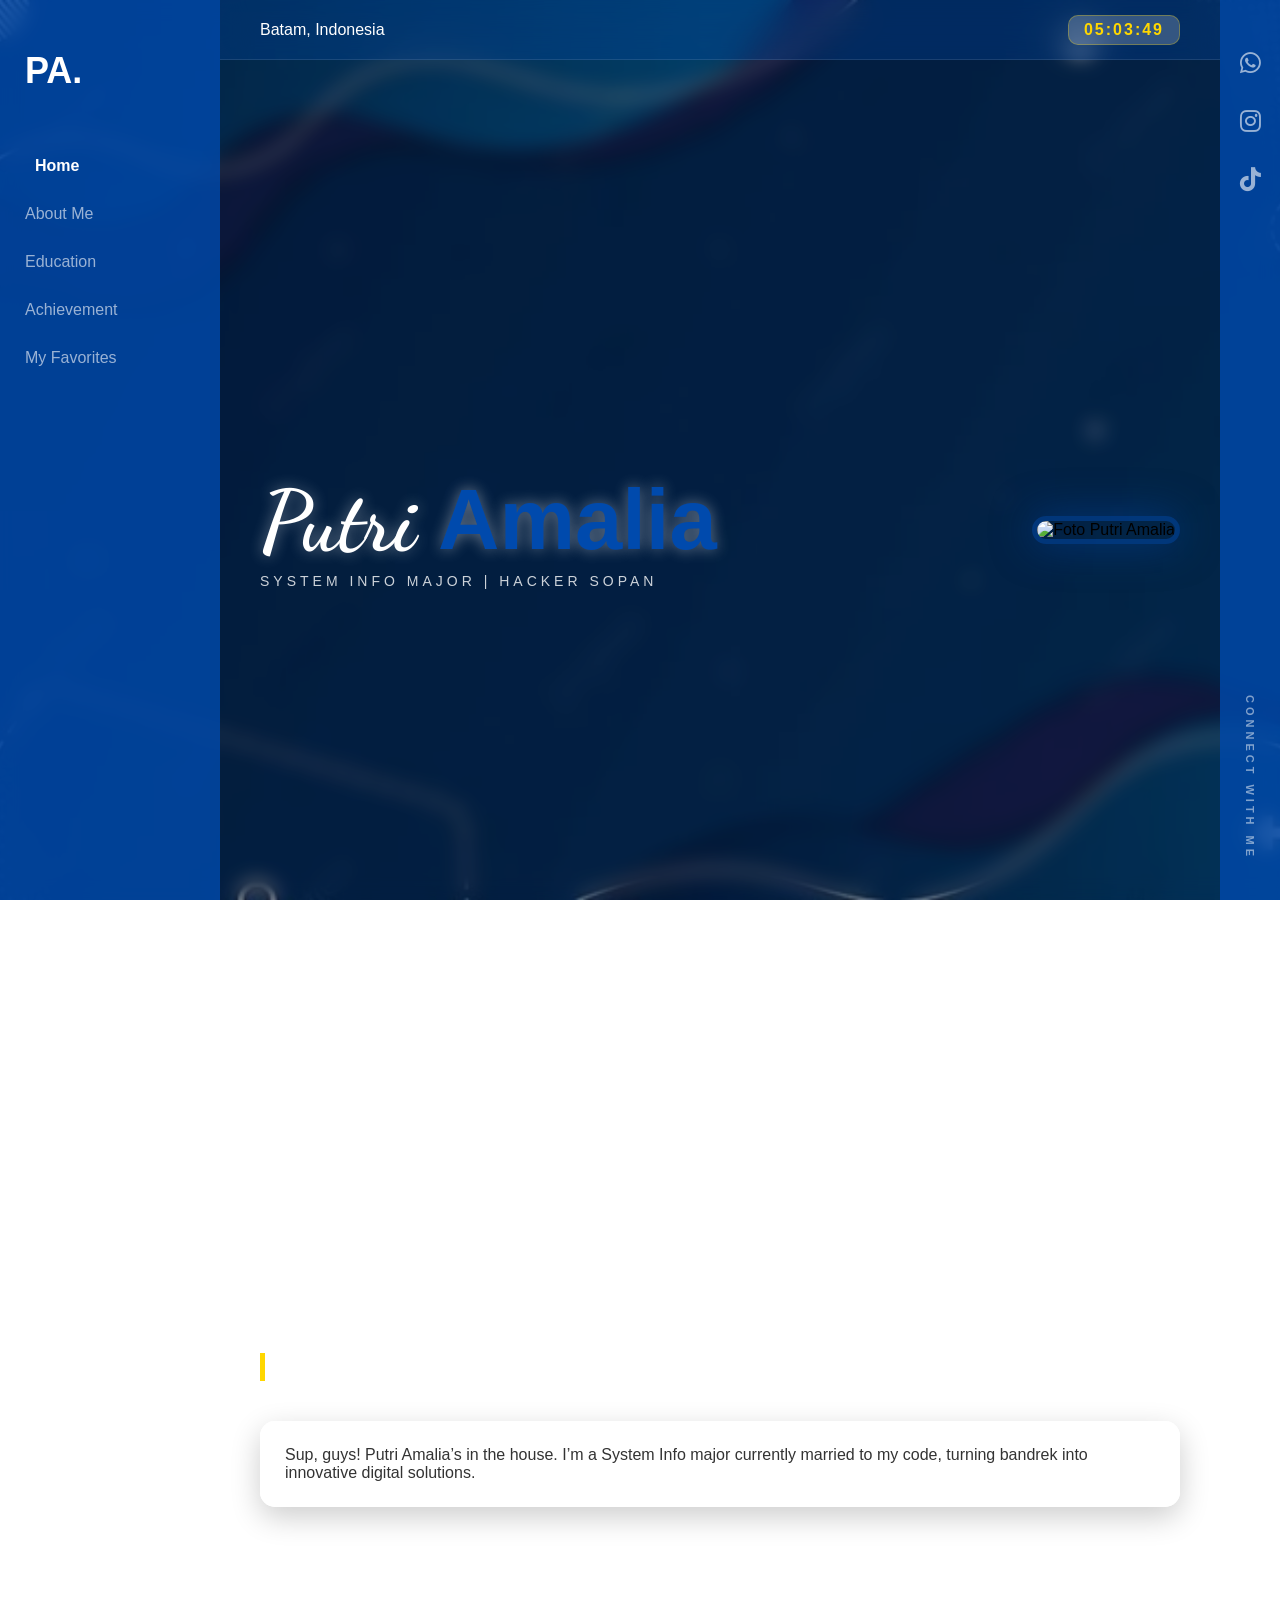
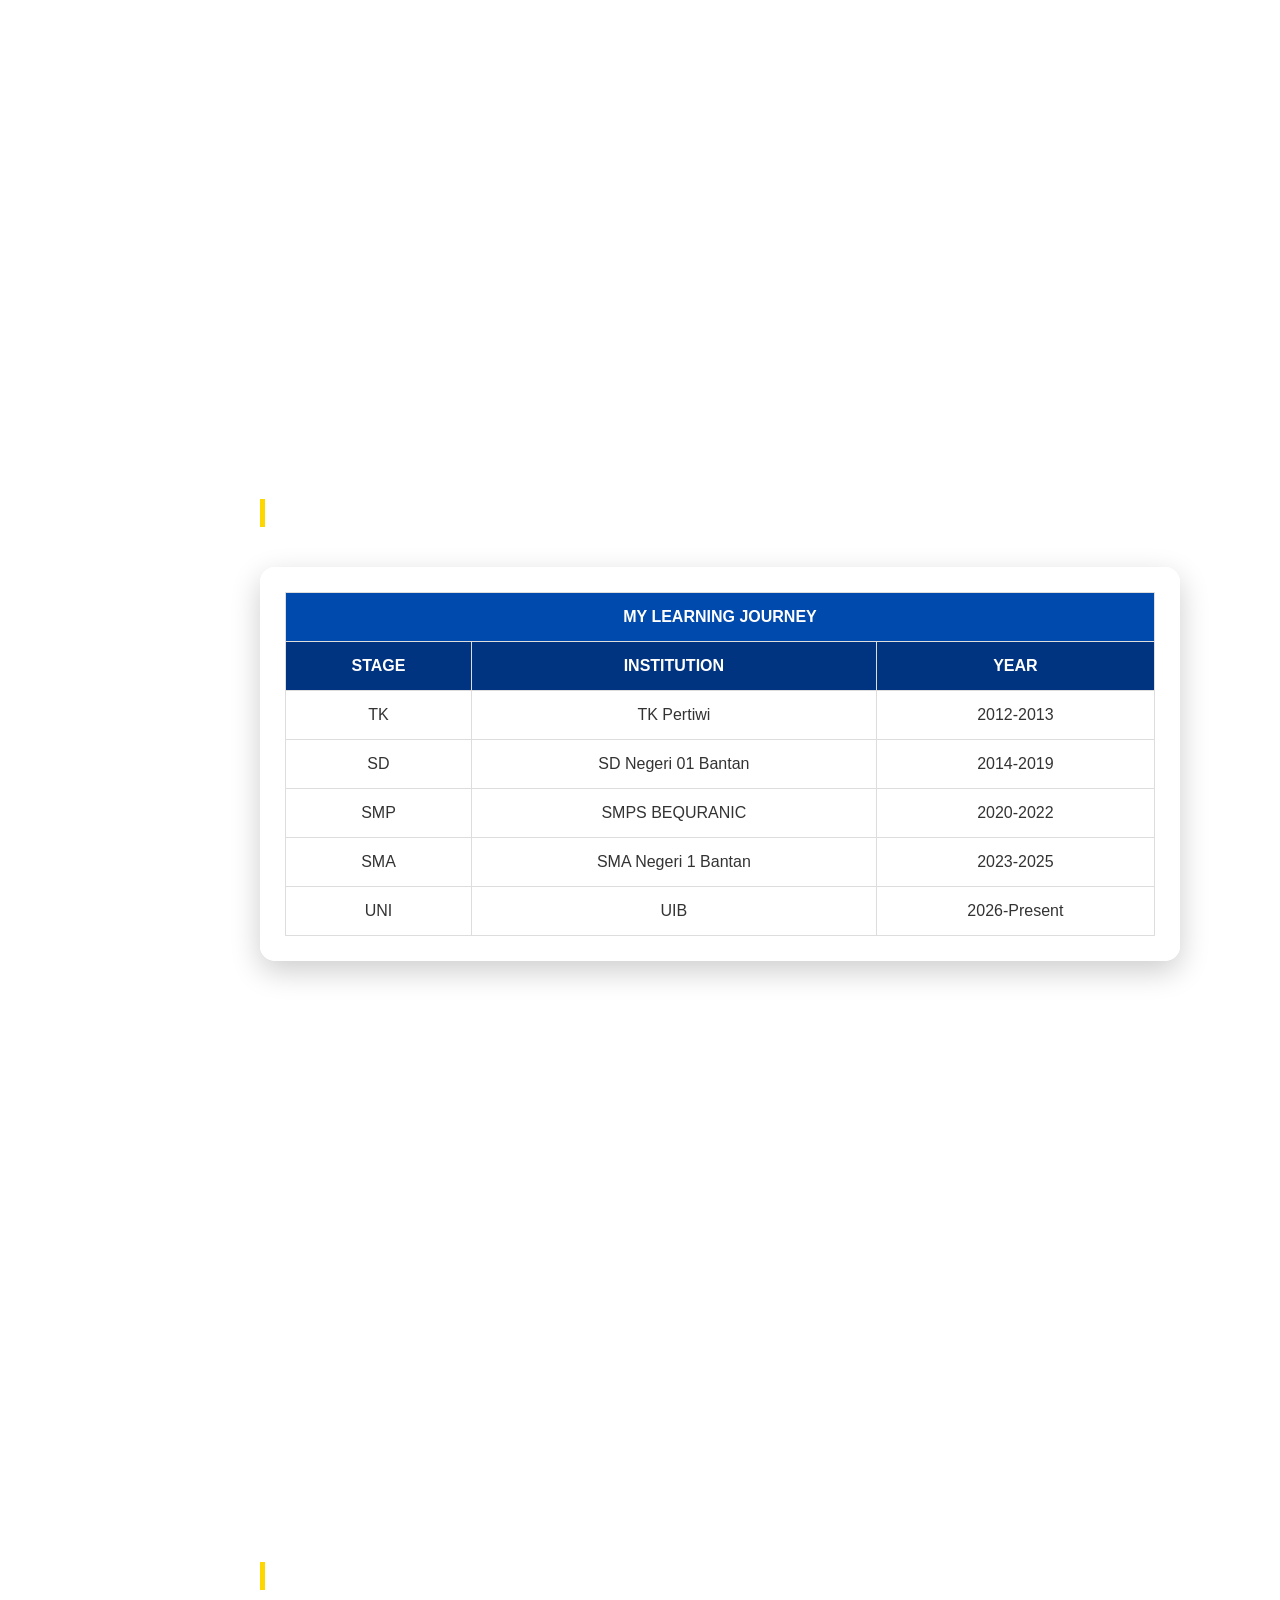
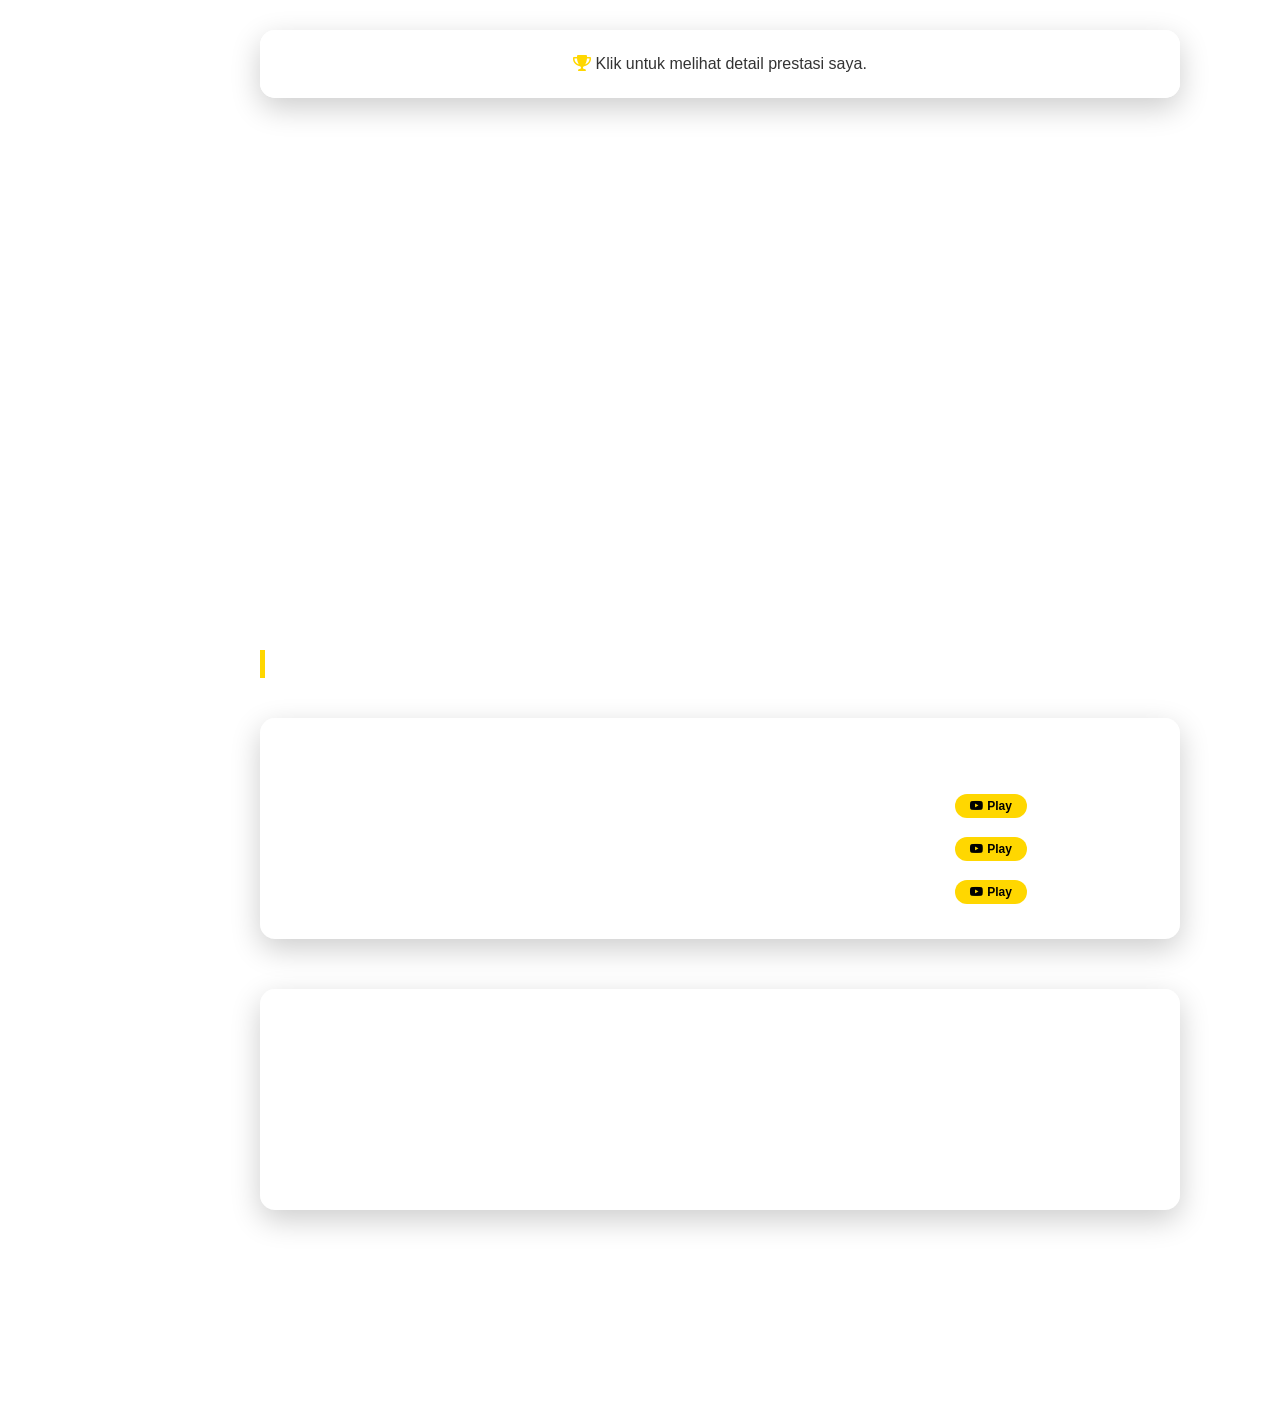
==== wireframe.html @ 98e5be08 "revisi" ====
<!DOCTYPE html>
<html lang="id">
<head>
    <meta charset="UTF-8">
    <meta name="viewport" content="width=device-width, initial-scale=1.0">
    <title>Biodata Putri Amalia</title>
    
    <link rel="preconnect" href="https://fonts.googleapis.com">
    <link rel="preconnect" href="https://fonts.gstatic.com" crossorigin>
    <link href="https://fonts.googleapis.com/css2?family=Dancing+Script:wght@700&display=swap" rel="stylesheet">
    <link rel="stylesheet" href="https://cdnjs.cloudflare.com/ajax/libs/font-awesome/6.0.0/css/all.min.css">
    
    <style>
        /* --- CSS DASAR --- */
        * { margin: 0; padding: 0; box-sizing: border-box; font-family: 'Segoe UI', sans-serif; }
        html { scroll-behavior: smooth; }

        body {
            background-image: url("wallpaper.jpg") !important; 
            background-size: cover !important;
            background-position: center !important;
            background-attachment: fixed !important;
            background-repeat: no-repeat !important;
            min-height: 100vh;
            display: flex;
            overflow-x: hidden;
        }

        body::before {
            content: "";
            position: fixed;
            top: 0; left: 0; width: 100%; height: 100%;
            background: rgba(0, 0, 0, 0.3); 
            backdrop-filter: blur(10px); 
            z-index: -1;
        }

        /* --- SIDEBAR KIRI --- */
        .sidebar-left {
            width: 220px; height: 100vh;
            background: rgba(0, 74, 173, 0.8);
            position: fixed; left: 0; top: 0;
            padding: 50px 25px; z-index: 100;
        }
        .logo { font-size: 36px; font-weight: 900; color: white; margin-bottom: 50px; }
        .sidebar-left nav a {
            display: block; color: rgba(255, 255, 255, 0.6);
            text-decoration: none; padding: 15px 0; transition: 0.3s;
        }
        .sidebar-left nav a.active, .sidebar-left nav a:hover {
            color: white !important; font-weight: bold; transform: translateX(10px);
        }

        /* --- TOP BAR --- */
        .top-bar {
            position: fixed; top: 0; left: 220px; right: 60px; height: 60px;
            background: rgba(0, 74, 173, 0.3); backdrop-filter: blur(15px);
            display: flex; justify-content: space-between; align-items: center;
            padding: 0 40px; z-index: 90; border-bottom: 1px solid rgba(255, 255, 255, 0.1);
            color: white;
        }
        #digital-clock {
            color: #ffd700; border: 1px solid rgba(255, 215, 0, 0.3);
            background: rgba(255,255,255,0.2); padding: 5px 15px; border-radius: 10px;
            font-weight: bold; letter-spacing: 2px;
        }

        /* --- KONTEN UTAMA --- */
        .content-wrapper { flex: 1; margin-left: 220px; margin-right: 60px; padding: 80px 40px 40px 40px; }
        section { min-height: 100vh; display: flex; flex-direction: column; justify-content: center; padding: 60px 0; }
        .section-title { color: white; margin-bottom: 20px; border-left: 5px solid #ffd700; padding-left: 15px; }

        /* HERO SECTION */
        .hero-content { display: flex; align-items: center; justify-content: space-between; gap: 40px; }
        .hero-text h1 { font-family: 'Dancing Script', cursive !important; font-size: 85px; color: white; text-shadow: 0 0 15px rgba(255,255,255,0.4); }
        .hero-text h1 span { color: #004aad; }
        .hero-text p { color: white; letter-spacing: 4px; font-size: 14px; opacity: 0.8; }
        .hero-image img {
            width: 400px; height: 400px; object-fit: cover; object-position: center 20%;
            border-radius: 40px; border: 5px solid rgba(0, 74, 173, 0.5);
            box-shadow: 0 0 40px rgba(0, 74, 173, 0.5); transition: 0.5s;
        }

        /* TABEL & GALLERY BOX (PERBAIKAN UTAMA) */
        .table-container, .card, .gallery-box {
            background: rgba(255, 255, 255, 0.95); color: #333;
            padding: 25px; border-radius: 15px; margin-top: 20px;
            box-shadow: 0 10px 30px rgba(0,0,0,0.2);
        }
        .edu-table { width: 100%; border-collapse: collapse; }
        .edu-table thead { background: #004aad; color: white; }
        .edu-table th, .edu-table td { padding: 15px; border: 1px solid #ddd; text-align: center; }
        .edu-table tbody tr:hover { background: #f0f7ff; cursor: pointer; }

        /* IMAGE GRID JOURNEY - BIAR FOTO MUNCUL SEMUA & TENGAH */
        .image-grid {
            display: grid;
            grid-template-columns: repeat(auto-fit, minmax(220px, 1fr));
            gap: 20px; margin-top: 20px;
        }
        .image-grid img {
            width: 100%; height: 250px;
            object-fit: cover; /* Foto tetap proporsional */
            object-position: center; /* Fokus wajah tengah */
            border-radius: 12px; border: 3px solid #004aad;
            background: #eee;
        }

        /* PRESTASI */
        .achieve-grid { display: grid; grid-template-columns: repeat(auto-fit, minmax(280px, 1fr)); gap: 20px; }
        .achieve-item { background: white; border-radius: 15px; overflow: hidden; border: 2px solid #004aad; transition: 0.3s; }
        .achieve-item:hover { transform: translateY(-10px); }
        .achieve-item img { width: 100%; height: 200px; object-fit: cover; }
        .achieve-info { padding: 15px; }

        /* FAVORITES */
        .fav-container { display: flex; flex-direction: column; gap: 30px; }
        .fav-card { background: rgba(255, 255, 255, 0.1) !important; backdrop-filter: blur(10px); border: 1px solid rgba(255, 255, 255, 0.2); padding: 25px; color: white; }
        .fav-table { width: 100%; border-collapse: collapse; color: white; }
        .fav-table td { padding: 12px; border-bottom: 1px solid rgba(255, 255, 255, 0.1); }
        .play-btn { background: #ffd700; color: #000 !important; padding: 5px 15px; border-radius: 20px; text-decoration: none; font-size: 12px; font-weight: bold; }

        /* SIDEBAR KANAN */
        .sidebar-right {
            width: 60px; height: 100vh; position: fixed; right: 0; top: 0;
            background: rgba(0, 74, 173, 0.8) !important;
            display: flex; flex-direction: column; justify-content: space-between; align-items: center; padding-bottom: 40px;
        }
        .social-icons-vertical { display: flex; flex-direction: column; gap: 30px; margin-top: 50px; }
        .social-icon { font-size: 24px; color: rgba(255, 255, 255, 0.6); transition: 0.3s; }
        .social-icon:hover { transform: scale(1.2); color: #ffd700; }
        .vertical-text { writing-mode: vertical-rl; color: white; font-weight: bold; letter-spacing: 4px; font-size: 11px; opacity: 0.5; }

        @media (max-width: 768px) {
            .sidebar-left, .sidebar-right, .top-bar { display: none; }
            .content-wrapper { margin: 0; padding: 20px; }
            .hero-content { flex-direction: column-reverse; text-align: center; }
            .hero-image img { width: 280px; height: 280px; }
        }
    </style>
</head>
<body>

    <header class="top-bar">
        <div class="top-bar-left"><span>Batam, Indonesia</span></div>
        <div class="top-bar-right"><div id="digital-clock">00:00:00</div></div>
    </header>

    <aside class="sidebar-left">
        <div class="logo">PA.</div>
        <nav>
            <a href="#home" class="nav-link active">Home</a>
            <a href="#about" class="nav-link">About Me</a>
            <a href="#education" class="nav-link">Education</a>
            <a href="#achievements" class="nav-link">Achievement</a>
            <a href="#favorites" class="nav-link">My Favorites</a>
        </nav>
    </aside>

    <aside class="sidebar-right">
        <div class="social-icons-vertical">
            <a href="https://wa.me/6281378338447" target="_blank" class="social-icon"><i class="fab fa-whatsapp"></i></a>
            <a href="https://www.instagram.com/putriiamaliaa____/" target="_blank" class="social-icon"><i class="fab fa-instagram"></i></a>
            <a href="https://www.tiktok.com/@aliaaayaw" target="_blank" class="social-icon"><i class="fab fa-tiktok"></i></a>
        </div>
        <div class="vertical-text">CONNECT WITH ME</div>
    </aside>

    <main class="content-wrapper">
        <section id="home">
            <div class="hero-content">
                <div class="hero-text">
                    <h1>Putri <span>Amalia</span></h1>
                    <p>SYSTEM INFO MAJOR | HACKER SOPAN</p>
                </div>
                <div class="hero-image">
                    <img src="foto.JPEG" alt="Foto Putri Amalia">
                </div>
            </div>
        </section>

        <section id="about">
            <h2 class="section-title">About Me</h2>
            <div class="card">
                <p>Sup, guys! Putri Amalia’s in the house. I’m a System Info major currently married to my code, turning bandrek into innovative digital solutions.</p>
            </div>
        </section>

        <section id="education">
            <h2 class="section-title">Educational Journey</h2>
            <div class="table-container">
                <table class="edu-table">
                    <thead>
                        <tr><th colspan="3">MY LEARNING JOURNEY</th></tr>
                        <tr style="background: #003380;">
                            <th>STAGE</th><th>INSTITUTION</th><th>YEAR</th>
                        </tr>
                    </thead>
                    <tbody>
                        <tr onclick="showGallery('TK', ['tk1.JPEG'])"><td>TK</td><td>TK Pertiwi</td><td>2012-2013</td></tr>
                        <tr onclick="showGallery('SD', ['sd1.JPEG'])"><td>SD</td><td>SD Negeri 01 Bantan</td><td>2014-2019</td></tr>
                        <tr onclick="showGallery('SMP', ['smp1.JPEG', 'smp2.JPEG', 'smp3.JPEG', 'smp4.JPEG'])"><td>SMP</td><td>SMPS BEQURANIC</td><td>2020-2022</td></tr>
                        <tr onclick="showGallery('SMA', ['sma1.JPEG', 'sma2.JPEG', 'sma3.JPEG', 'sma4.JPEG', 'sma5.JPEG'])"><td>SMA</td><td>SMA Negeri 1 Bantan</td><td>2023-2025</td></tr>
                        <tr onclick="showGallery('UNI', ['uni1.JPEG', 'uni2.JPEG', 'uni3.JPEG', 'uni4.JPEG', 'uni5.JPEG', 'uni6.JPEG', 'uni7.JPEG', 'uni8.JPEG', 'uni9.JPEG', 'uni10.JPEG'])"><td>UNI</td><td>UIB</td><td>2026-Present</td></tr>
                    </tbody>
                </table>
            </div>

            <div id="gallery-box" class="gallery-box" style="display:none;">
                <p id="instruction" style="text-align:center; color: #888;">Klik baris tabel untuk melihat foto</p>
                <h3 id="gallery-title" style="color: #004aad; margin-bottom: 15px; text-align: center;"></h3>
                <div id="image-grid" class="image-grid"></div>
            </div>
        </section>

        <section id="achievements">
            <h2 class="section-title">Achievements</h2>
            <div class="card" id="achieve-card" onclick="showAchieveGallery()" style="cursor: pointer; text-align: center;">
                <p><i class="fas fa-trophy" style="color: #ffd700;"></i> Klik untuk melihat detail prestasi saya.</p>
            </div>
            <div id="achieve-box" style="display: none; margin-top: 30px;">
                <div class="achieve-grid">
                    <div class="achieve-item">
                        <img src="prestasi1.JPEG">
                        <div class="achieve-info"><h4>Juara 2 Tahfizh 3 Juz</h4><p>Se-Kabupaten Bengkalis.</p></div>
                    </div>
                    <div class="achieve-item">
                        <img src="prestasi2.JPEG">
                        <div class="achieve-info"><h4>Juara 3 Badminton</h4><p>O2SN Se-Kabupaten Bengkalis.</p></div>
                    </div>
                    <div class="achieve-item">
                        <img src="prestasi3.JPEG">
                        <div class="achieve-info"><h4>Penghargaan</h4><p>Siswa Berprestasi Akademik.</p></div>
                    </div>
                    <div class="achieve-item">
                        <img src="prestasi4.JPEG">
                        <div class="achieve-info"><h4>Penghargaan</h4><p>Sertifikat Pemenang Tahfizh.</p></div>
                    </div>
                    <div class="achieve-item">
                        <img src="prestasi5.JPEG">
                        <div class="achieve-info"><h4>Ketua Forum OSIS</h4><p>Wilayah 1 Se-Kabupaten Bengkalis.</p></div>
                    </div>
                    <div class="achieve-item">
                        <img src="prestasi6.JPEG">
                        <div class="achieve-info"><h4>Ketua OSIS</h4><p>SMAN 1 Bantan 2022-2023.</p></div>
                    </div>
                </div>
            </div>
        </section>

        <section id="favorites">
    <h2 class="section-title">My Favorites</h2>
    <div class="fav-container">
        <div class="card fav-card">
            <h3><i class="fas fa-music"></i> Favorite Music</h3>
            <table class="fav-table">
                <thead>
                    <tr>
                        <th>Title</th>
                        <th>Artist</th>
                        <th>Listen</th>
                    </tr>
                </thead>
                <tbody>
                    <tr>
                        <td>Everything You Are</td>
                        <td>Hindia</td>
                        <td><a href="https://www.youtube.com/watch?v=n8A2Ar_FU5s" target="_blank" class="play-btn"><i class="fab fa-youtube"></i> Play</a></td>
                    </tr>
                    <tr>
                        <td>Kita Usahakan Rumah Itu</td>
                        <td>Sal Priadi</td>
                        <td><a href="https://www.youtube.com/watch?v=7SqNVv98e8Q" target="_blank" class="play-btn"><i class="fab fa-youtube"></i> Play</a></td>
                    </tr>
                    <tr>
                        <td>Ramai Sepi Bersama</td>
                        <td>Hindia</td>
                        <td><a href="https://www.youtube.com/watch?v=tVj5jUW4LvI" target="_blank" class="play-btn"><i class="fab fa-youtube"></i> Play</a></td>
                    </tr>
                    </tbody>
            </table>
        </div>

        <div class="card fav-card">
            <h3><i class="fas fa-film"></i> Favorite Movies</h3>
            <table class="fav-table">
                <thead>
                    <tr>
                        <th>Title</th>
                        <th>Genre</th>
                        <th>Rating</th>
                    </tr>
                </thead>
                <tbody>
                    <tr><td>Interstellar</td><td>Sci-Fi</td><td>9.0/10</td></tr>
                    <tr><td>Weak Hero</td><td>K-Drama</td><td>8.8/10</td></tr>
                    <tr><td>Moana</td><td>Animation</td><td>8.5/10</td></tr>
                </tbody>
            </table>
        </div>
    </div>
</section>
    </main>

    <script>
        // 1. Scroll Halus Navigasi
        document.querySelectorAll('.nav-link').forEach(link => {
            link.addEventListener('click', function(e) {
                e.preventDefault();
                document.querySelector(this.getAttribute('href')).scrollIntoView({ behavior: 'smooth' });
            });
        });

        // 2. Jam Digital
        function updateClock() {
            const now = new Date();
            const timeString = now.getHours().toString().padStart(2, '0') + ":" + 
                               now.getMinutes().toString().padStart(2, '0') + ":" + 
                               now.getSeconds().toString().padStart(2, '0');
            document.getElementById('digital-clock').textContent = timeString;
        }
        setInterval(updateClock, 1000); updateClock();

        // 3. Galeri Journey (PERBAIKAN FOTO)
        function showGallery(title, images) {
            const grid = document.getElementById('image-grid');
            const gTitle = document.getElementById('gallery-title');
            const gBox = document.getElementById('gallery-box');
            const instr = document.getElementById('instruction');

            gTitle.innerText = "Kenangan Masa " + title;
            if(instr) instr.style.display = "none";
            gBox.style.display = "block";
            grid.innerHTML = "";
            
            images.forEach(src => {
                const img = document.createElement('img');
                img.src = src;
                img.onerror = function() { this.src = 'https://via.placeholder.com/300x250?text=Cek+Nama+File'; };
                grid.appendChild(img);
            });

            gBox.scrollIntoView({ behavior: 'smooth', block: 'center' });
        }

        // 4. Galeri Prestasi
        function showAchieveGallery() {
            document.getElementById('achieve-box').style.display = 'block';
            document.getElementById('achieve-card').innerHTML = "<p><i class='fas fa-check-circle' style='color: #25D366;'></i> Menampilkan 6 koleksi prestasi terbaik.</p>";
            document.getElementById('achieve-box').scrollIntoView({ behavior: 'smooth' });
        }

        // 5. Update Active Menu
        window.addEventListener('scroll', () => {
            let current = "";
            document.querySelectorAll('section').forEach(section => {
                if (pageYOffset >= section.offsetTop - 200) current = section.getAttribute('id');
            });
            document.querySelectorAll('.nav-link').forEach(link => {
                link.classList.remove('active');
                if (link.getAttribute('href').includes(current)) link.classList.add('active');
            });
        });
    </script>
</body>
</html>
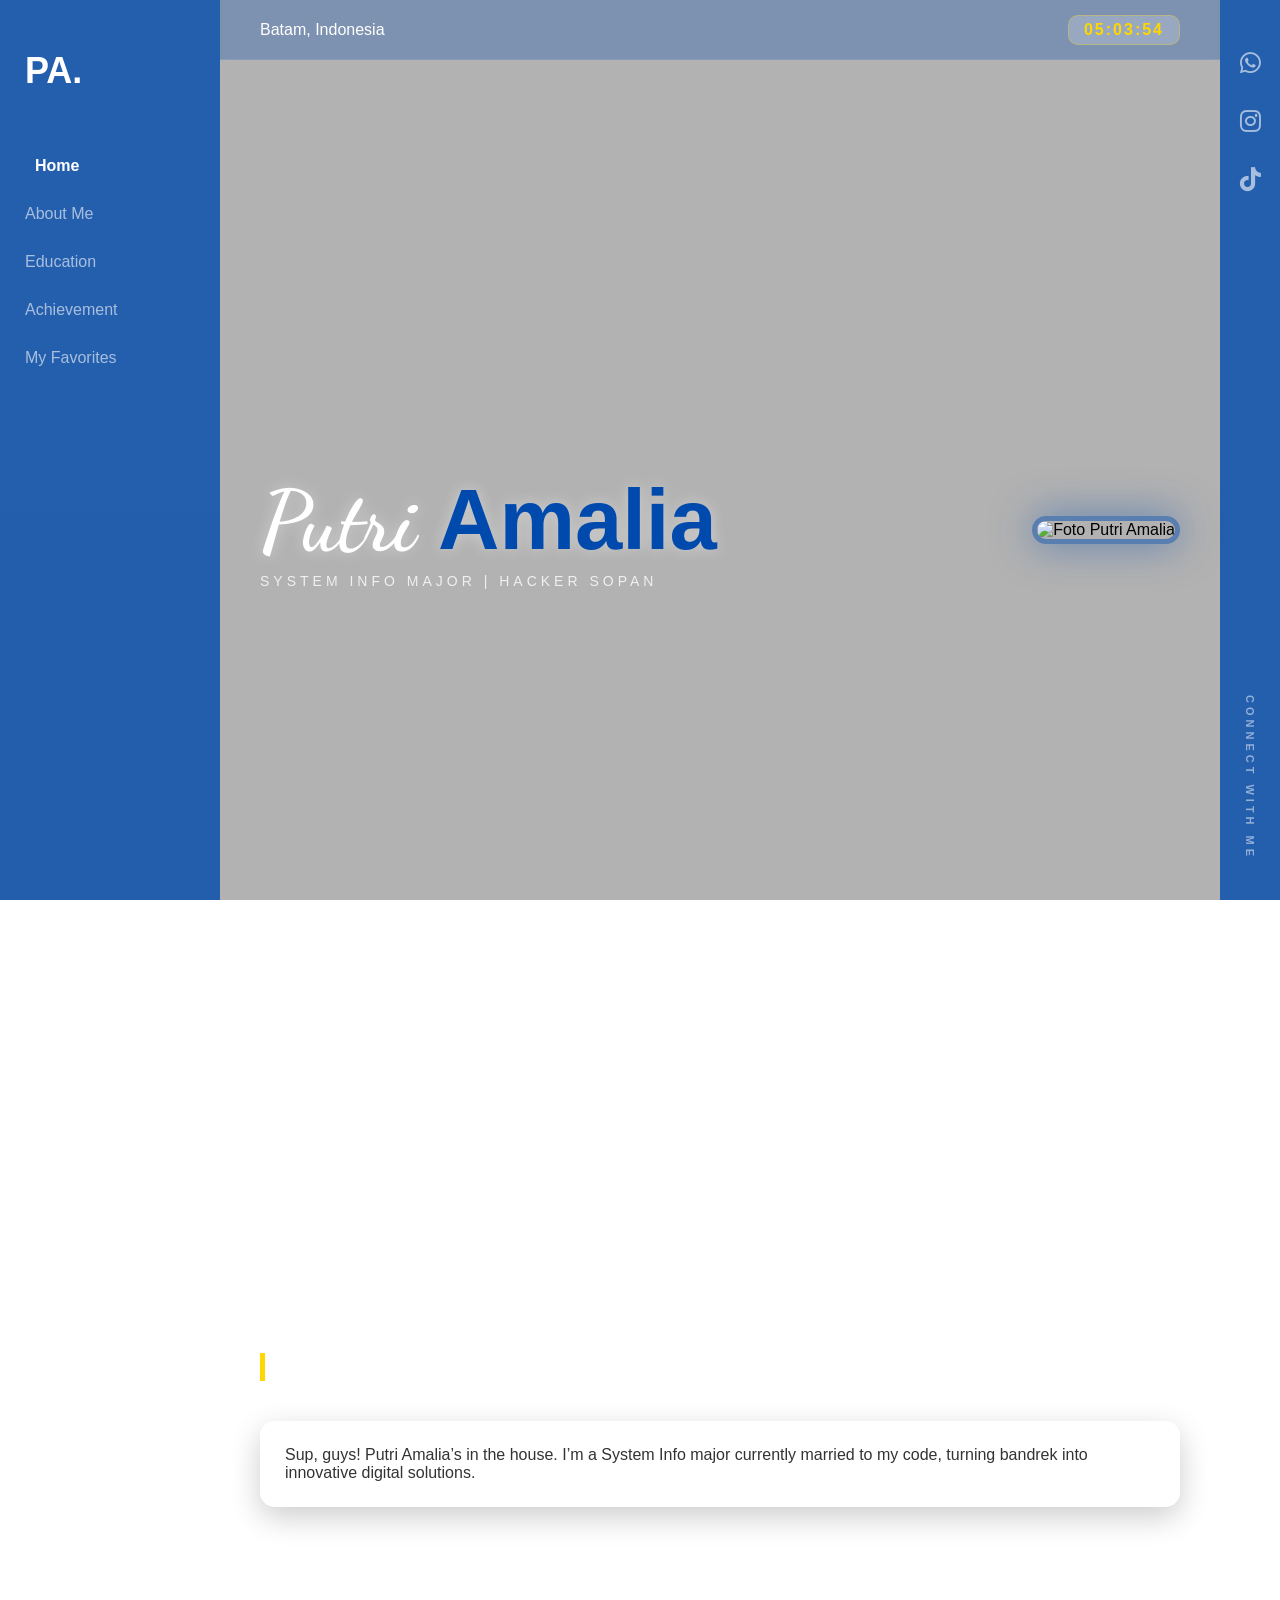
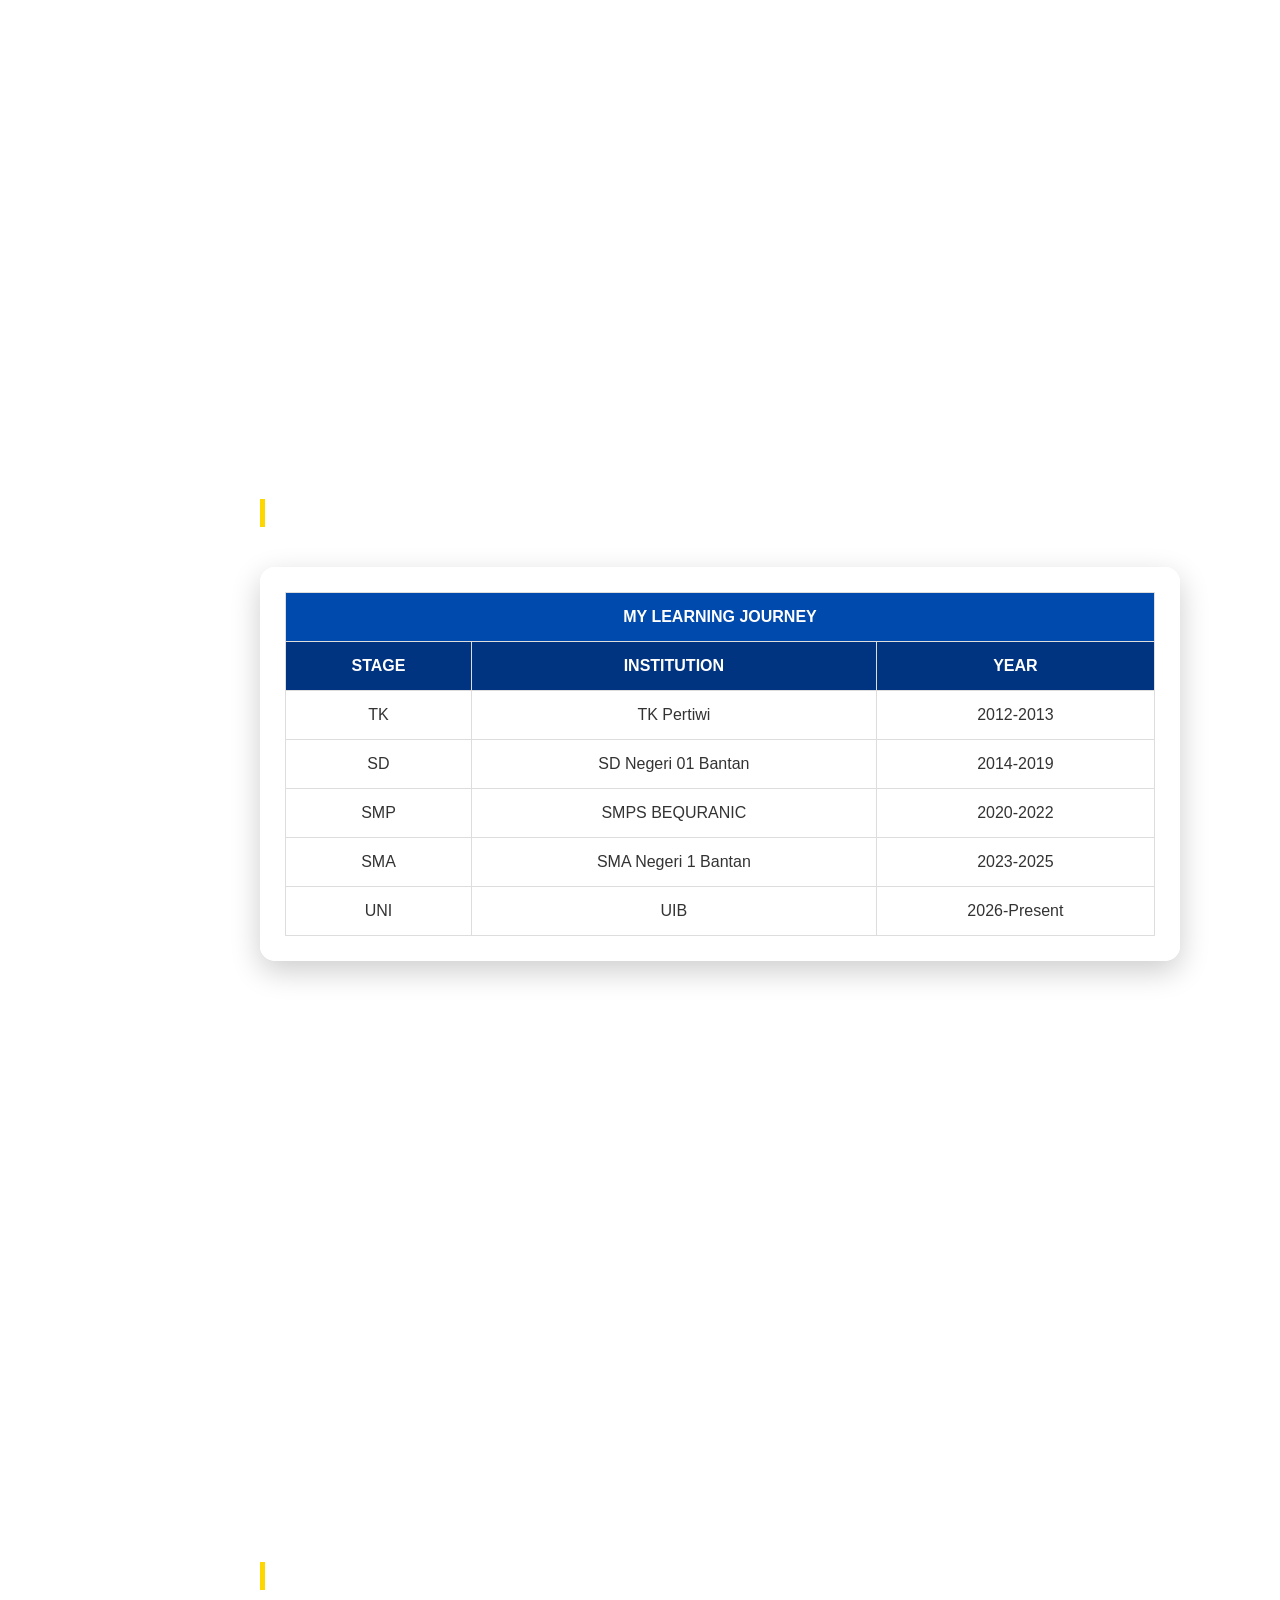
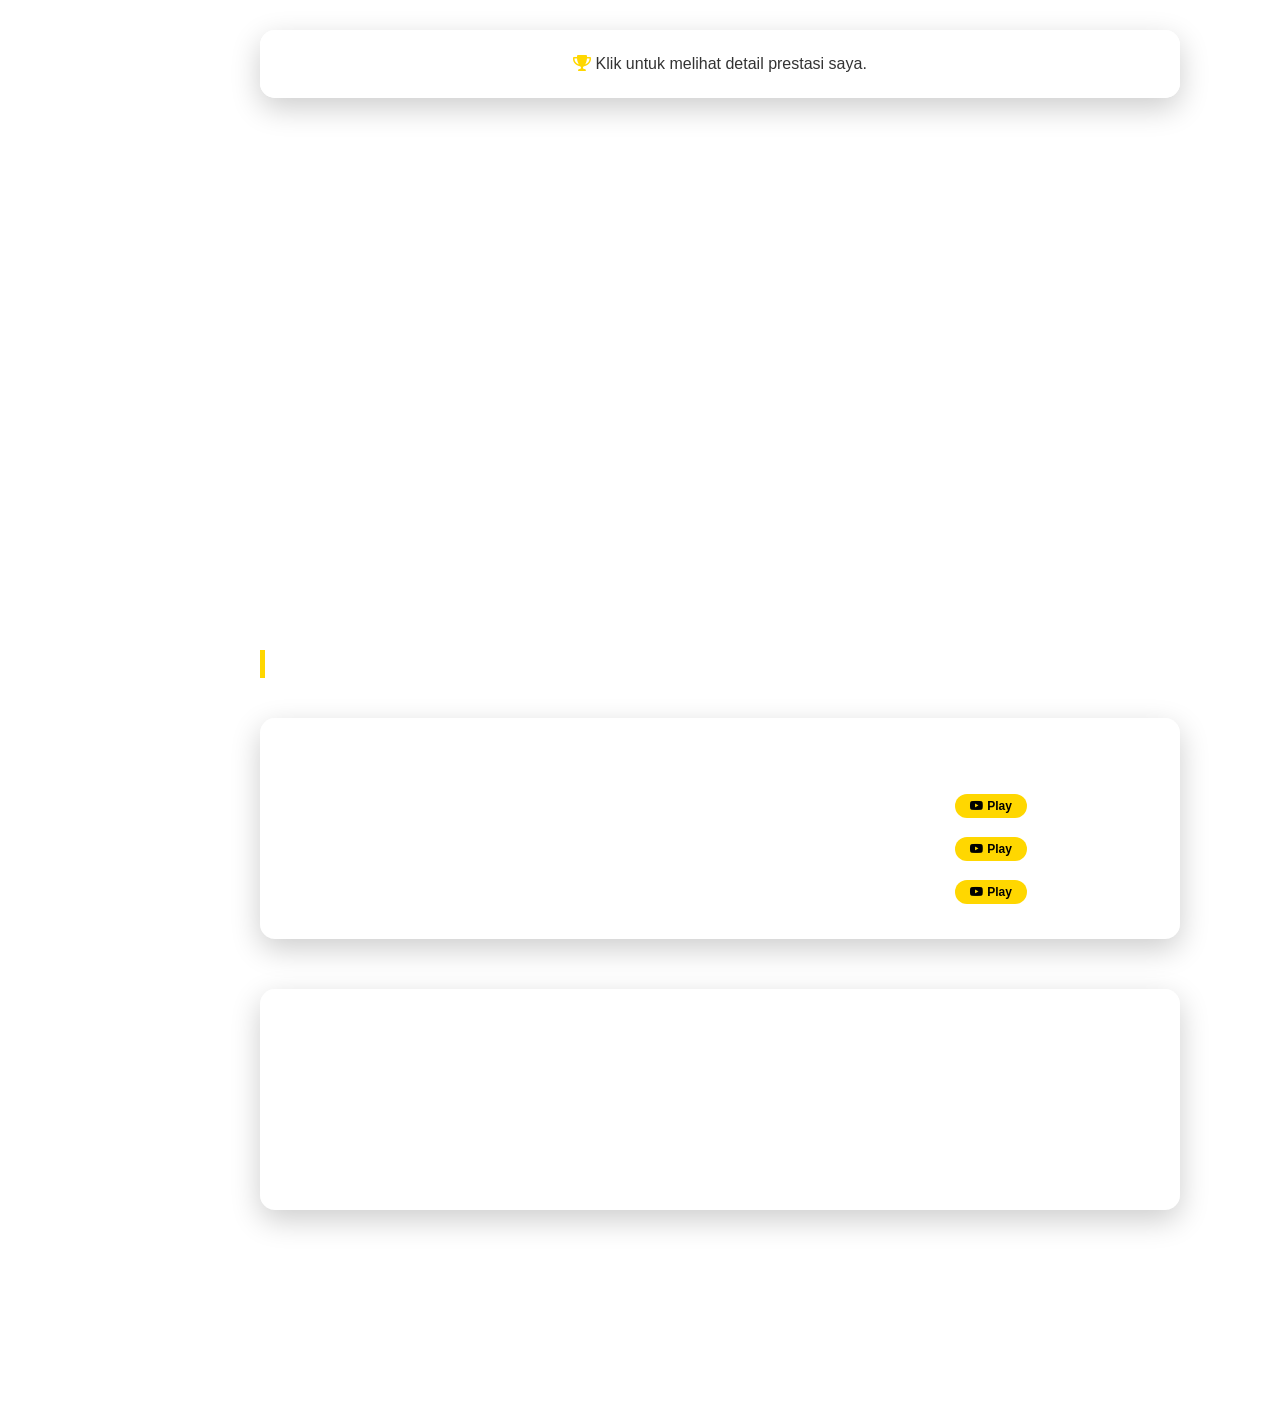
==== commit 1b80d1c9: "Add files via upload" ====
--- a/wireframe.html
+++ b/wireframe.html
@@ -1,366 +1,366 @@
-<!DOCTYPE html>
-<html lang="id">
-<head>
-    <meta charset="UTF-8">
-    <meta name="viewport" content="width=device-width, initial-scale=1.0">
-    <title>Biodata Putri Amalia</title>
-    
-    <link rel="preconnect" href="https://fonts.googleapis.com">
-    <link rel="preconnect" href="https://fonts.gstatic.com" crossorigin>
-    <link href="https://fonts.googleapis.com/css2?family=Dancing+Script:wght@700&display=swap" rel="stylesheet">
-    <link rel="stylesheet" href="https://cdnjs.cloudflare.com/ajax/libs/font-awesome/6.0.0/css/all.min.css">
-    
-    <style>
-        /* --- CSS DASAR --- */
-        * { margin: 0; padding: 0; box-sizing: border-box; font-family: 'Segoe UI', sans-serif; }
-        html { scroll-behavior: smooth; }
-
-        body {
-            background-image: url("wallpaper.jpg") !important; 
-            background-size: cover !important;
-            background-position: center !important;
-            background-attachment: fixed !important;
-            background-repeat: no-repeat !important;
-            min-height: 100vh;
-            display: flex;
-            overflow-x: hidden;
-        }
-
-        body::before {
-            content: "";
-            position: fixed;
-            top: 0; left: 0; width: 100%; height: 100%;
-            background: rgba(0, 0, 0, 0.3); 
-            backdrop-filter: blur(10px); 
-            z-index: -1;
-        }
-
-        /* --- SIDEBAR KIRI --- */
-        .sidebar-left {
-            width: 220px; height: 100vh;
-            background: rgba(0, 74, 173, 0.8);
-            position: fixed; left: 0; top: 0;
-            padding: 50px 25px; z-index: 100;
-        }
-        .logo { font-size: 36px; font-weight: 900; color: white; margin-bottom: 50px; }
-        .sidebar-left nav a {
-            display: block; color: rgba(255, 255, 255, 0.6);
-            text-decoration: none; padding: 15px 0; transition: 0.3s;
-        }
-        .sidebar-left nav a.active, .sidebar-left nav a:hover {
-            color: white !important; font-weight: bold; transform: translateX(10px);
-        }
-
-        /* --- TOP BAR --- */
-        .top-bar {
-            position: fixed; top: 0; left: 220px; right: 60px; height: 60px;
-            background: rgba(0, 74, 173, 0.3); backdrop-filter: blur(15px);
-            display: flex; justify-content: space-between; align-items: center;
-            padding: 0 40px; z-index: 90; border-bottom: 1px solid rgba(255, 255, 255, 0.1);
-            color: white;
-        }
-        #digital-clock {
-            color: #ffd700; border: 1px solid rgba(255, 215, 0, 0.3);
-            background: rgba(255,255,255,0.2); padding: 5px 15px; border-radius: 10px;
-            font-weight: bold; letter-spacing: 2px;
-        }
-
-        /* --- KONTEN UTAMA --- */
-        .content-wrapper { flex: 1; margin-left: 220px; margin-right: 60px; padding: 80px 40px 40px 40px; }
-        section { min-height: 100vh; display: flex; flex-direction: column; justify-content: center; padding: 60px 0; }
-        .section-title { color: white; margin-bottom: 20px; border-left: 5px solid #ffd700; padding-left: 15px; }
-
-        /* HERO SECTION */
-        .hero-content { display: flex; align-items: center; justify-content: space-between; gap: 40px; }
-        .hero-text h1 { font-family: 'Dancing Script', cursive !important; font-size: 85px; color: white; text-shadow: 0 0 15px rgba(255,255,255,0.4); }
-        .hero-text h1 span { color: #004aad; }
-        .hero-text p { color: white; letter-spacing: 4px; font-size: 14px; opacity: 0.8; }
-        .hero-image img {
-            width: 400px; height: 400px; object-fit: cover; object-position: center 20%;
-            border-radius: 40px; border: 5px solid rgba(0, 74, 173, 0.5);
-            box-shadow: 0 0 40px rgba(0, 74, 173, 0.5); transition: 0.5s;
-        }
-
-        /* TABEL & GALLERY BOX (PERBAIKAN UTAMA) */
-        .table-container, .card, .gallery-box {
-            background: rgba(255, 255, 255, 0.95); color: #333;
-            padding: 25px; border-radius: 15px; margin-top: 20px;
-            box-shadow: 0 10px 30px rgba(0,0,0,0.2);
-        }
-        .edu-table { width: 100%; border-collapse: collapse; }
-        .edu-table thead { background: #004aad; color: white; }
-        .edu-table th, .edu-table td { padding: 15px; border: 1px solid #ddd; text-align: center; }
-        .edu-table tbody tr:hover { background: #f0f7ff; cursor: pointer; }
-
-        /* IMAGE GRID JOURNEY - BIAR FOTO MUNCUL SEMUA & TENGAH */
-        .image-grid {
-            display: grid;
-            grid-template-columns: repeat(auto-fit, minmax(220px, 1fr));
-            gap: 20px; margin-top: 20px;
-        }
-        .image-grid img {
-            width: 100%; height: 250px;
-            object-fit: cover; /* Foto tetap proporsional */
-            object-position: center; /* Fokus wajah tengah */
-            border-radius: 12px; border: 3px solid #004aad;
-            background: #eee;
-        }
-
-        /* PRESTASI */
-        .achieve-grid { display: grid; grid-template-columns: repeat(auto-fit, minmax(280px, 1fr)); gap: 20px; }
-        .achieve-item { background: white; border-radius: 15px; overflow: hidden; border: 2px solid #004aad; transition: 0.3s; }
-        .achieve-item:hover { transform: translateY(-10px); }
-        .achieve-item img { width: 100%; height: 200px; object-fit: cover; }
-        .achieve-info { padding: 15px; }
-
-        /* FAVORITES */
-        .fav-container { display: flex; flex-direction: column; gap: 30px; }
-        .fav-card { background: rgba(255, 255, 255, 0.1) !important; backdrop-filter: blur(10px); border: 1px solid rgba(255, 255, 255, 0.2); padding: 25px; color: white; }
-        .fav-table { width: 100%; border-collapse: collapse; color: white; }
-        .fav-table td { padding: 12px; border-bottom: 1px solid rgba(255, 255, 255, 0.1); }
-        .play-btn { background: #ffd700; color: #000 !important; padding: 5px 15px; border-radius: 20px; text-decoration: none; font-size: 12px; font-weight: bold; }
-
-        /* SIDEBAR KANAN */
-        .sidebar-right {
-            width: 60px; height: 100vh; position: fixed; right: 0; top: 0;
-            background: rgba(0, 74, 173, 0.8) !important;
-            display: flex; flex-direction: column; justify-content: space-between; align-items: center; padding-bottom: 40px;
-        }
-        .social-icons-vertical { display: flex; flex-direction: column; gap: 30px; margin-top: 50px; }
-        .social-icon { font-size: 24px; color: rgba(255, 255, 255, 0.6); transition: 0.3s; }
-        .social-icon:hover { transform: scale(1.2); color: #ffd700; }
-        .vertical-text { writing-mode: vertical-rl; color: white; font-weight: bold; letter-spacing: 4px; font-size: 11px; opacity: 0.5; }
-
-        @media (max-width: 768px) {
-            .sidebar-left, .sidebar-right, .top-bar { display: none; }
-            .content-wrapper { margin: 0; padding: 20px; }
-            .hero-content { flex-direction: column-reverse; text-align: center; }
-            .hero-image img { width: 280px; height: 280px; }
-        }
-    </style>
-</head>
-<body>
-
-    <header class="top-bar">
-        <div class="top-bar-left"><span>Batam, Indonesia</span></div>
-        <div class="top-bar-right"><div id="digital-clock">00:00:00</div></div>
-    </header>
-
-    <aside class="sidebar-left">
-        <div class="logo">PA.</div>
-        <nav>
-            <a href="#home" class="nav-link active">Home</a>
-            <a href="#about" class="nav-link">About Me</a>
-            <a href="#education" class="nav-link">Education</a>
-            <a href="#achievements" class="nav-link">Achievement</a>
-            <a href="#favorites" class="nav-link">My Favorites</a>
-        </nav>
-    </aside>
-
-    <aside class="sidebar-right">
-        <div class="social-icons-vertical">
-            <a href="https://wa.me/6281378338447" target="_blank" class="social-icon"><i class="fab fa-whatsapp"></i></a>
-            <a href="https://www.instagram.com/putriiamaliaa____/" target="_blank" class="social-icon"><i class="fab fa-instagram"></i></a>
-            <a href="https://www.tiktok.com/@aliaaayaw" target="_blank" class="social-icon"><i class="fab fa-tiktok"></i></a>
-        </div>
-        <div class="vertical-text">CONNECT WITH ME</div>
-    </aside>
-
-    <main class="content-wrapper">
-        <section id="home">
-            <div class="hero-content">
-                <div class="hero-text">
-                    <h1>Putri <span>Amalia</span></h1>
-                    <p>SYSTEM INFO MAJOR | HACKER SOPAN</p>
-                </div>
-                <div class="hero-image">
-                    <img src="foto.JPEG" alt="Foto Putri Amalia">
-                </div>
-            </div>
-        </section>
-
-        <section id="about">
-            <h2 class="section-title">About Me</h2>
-            <div class="card">
-                <p>Sup, guys! Putri Amalia’s in the house. I’m a System Info major currently married to my code, turning bandrek into innovative digital solutions.</p>
-            </div>
-        </section>
-
-        <section id="education">
-            <h2 class="section-title">Educational Journey</h2>
-            <div class="table-container">
-                <table class="edu-table">
-                    <thead>
-                        <tr><th colspan="3">MY LEARNING JOURNEY</th></tr>
-                        <tr style="background: #003380;">
-                            <th>STAGE</th><th>INSTITUTION</th><th>YEAR</th>
-                        </tr>
-                    </thead>
-                    <tbody>
-                        <tr onclick="showGallery('TK', ['tk1.JPEG'])"><td>TK</td><td>TK Pertiwi</td><td>2012-2013</td></tr>
-                        <tr onclick="showGallery('SD', ['sd1.JPEG'])"><td>SD</td><td>SD Negeri 01 Bantan</td><td>2014-2019</td></tr>
-                        <tr onclick="showGallery('SMP', ['smp1.JPEG', 'smp2.JPEG', 'smp3.JPEG', 'smp4.JPEG'])"><td>SMP</td><td>SMPS BEQURANIC</td><td>2020-2022</td></tr>
-                        <tr onclick="showGallery('SMA', ['sma1.JPEG', 'sma2.JPEG', 'sma3.JPEG', 'sma4.JPEG', 'sma5.JPEG'])"><td>SMA</td><td>SMA Negeri 1 Bantan</td><td>2023-2025</td></tr>
-                        <tr onclick="showGallery('UNI', ['uni1.JPEG', 'uni2.JPEG', 'uni3.JPEG', 'uni4.JPEG', 'uni5.JPEG', 'uni6.JPEG', 'uni7.JPEG', 'uni8.JPEG', 'uni9.JPEG', 'uni10.JPEG'])"><td>UNI</td><td>UIB</td><td>2026-Present</td></tr>
-                    </tbody>
-                </table>
-            </div>
-
-            <div id="gallery-box" class="gallery-box" style="display:none;">
-                <p id="instruction" style="text-align:center; color: #888;">Klik baris tabel untuk melihat foto</p>
-                <h3 id="gallery-title" style="color: #004aad; margin-bottom: 15px; text-align: center;"></h3>
-                <div id="image-grid" class="image-grid"></div>
-            </div>
-        </section>
-
-        <section id="achievements">
-            <h2 class="section-title">Achievements</h2>
-            <div class="card" id="achieve-card" onclick="showAchieveGallery()" style="cursor: pointer; text-align: center;">
-                <p><i class="fas fa-trophy" style="color: #ffd700;"></i> Klik untuk melihat detail prestasi saya.</p>
-            </div>
-            <div id="achieve-box" style="display: none; margin-top: 30px;">
-                <div class="achieve-grid">
-                    <div class="achieve-item">
-                        <img src="prestasi1.JPEG">
-                        <div class="achieve-info"><h4>Juara 2 Tahfizh 3 Juz</h4><p>Se-Kabupaten Bengkalis.</p></div>
-                    </div>
-                    <div class="achieve-item">
-                        <img src="prestasi2.JPEG">
-                        <div class="achieve-info"><h4>Juara 3 Badminton</h4><p>O2SN Se-Kabupaten Bengkalis.</p></div>
-                    </div>
-                    <div class="achieve-item">
-                        <img src="prestasi3.JPEG">
-                        <div class="achieve-info"><h4>Penghargaan</h4><p>Siswa Berprestasi Akademik.</p></div>
-                    </div>
-                    <div class="achieve-item">
-                        <img src="prestasi4.JPEG">
-                        <div class="achieve-info"><h4>Penghargaan</h4><p>Sertifikat Pemenang Tahfizh.</p></div>
-                    </div>
-                    <div class="achieve-item">
-                        <img src="prestasi5.JPEG">
-                        <div class="achieve-info"><h4>Ketua Forum OSIS</h4><p>Wilayah 1 Se-Kabupaten Bengkalis.</p></div>
-                    </div>
-                    <div class="achieve-item">
-                        <img src="prestasi6.JPEG">
-                        <div class="achieve-info"><h4>Ketua OSIS</h4><p>SMAN 1 Bantan 2022-2023.</p></div>
-                    </div>
-                </div>
-            </div>
-        </section>
-
-        <section id="favorites">
-    <h2 class="section-title">My Favorites</h2>
-    <div class="fav-container">
-        <div class="card fav-card">
-            <h3><i class="fas fa-music"></i> Favorite Music</h3>
-            <table class="fav-table">
-                <thead>
-                    <tr>
-                        <th>Title</th>
-                        <th>Artist</th>
-                        <th>Listen</th>
-                    </tr>
-                </thead>
-                <tbody>
-                    <tr>
-                        <td>Everything You Are</td>
-                        <td>Hindia</td>
-                        <td><a href="https://www.youtube.com/watch?v=n8A2Ar_FU5s" target="_blank" class="play-btn"><i class="fab fa-youtube"></i> Play</a></td>
-                    </tr>
-                    <tr>
-                        <td>Kita Usahakan Rumah Itu</td>
-                        <td>Sal Priadi</td>
-                        <td><a href="https://www.youtube.com/watch?v=7SqNVv98e8Q" target="_blank" class="play-btn"><i class="fab fa-youtube"></i> Play</a></td>
-                    </tr>
-                    <tr>
-                        <td>Ramai Sepi Bersama</td>
-                        <td>Hindia</td>
-                        <td><a href="https://www.youtube.com/watch?v=tVj5jUW4LvI" target="_blank" class="play-btn"><i class="fab fa-youtube"></i> Play</a></td>
-                    </tr>
-                    </tbody>
-            </table>
-        </div>
-
-        <div class="card fav-card">
-            <h3><i class="fas fa-film"></i> Favorite Movies</h3>
-            <table class="fav-table">
-                <thead>
-                    <tr>
-                        <th>Title</th>
-                        <th>Genre</th>
-                        <th>Rating</th>
-                    </tr>
-                </thead>
-                <tbody>
-                    <tr><td>Interstellar</td><td>Sci-Fi</td><td>9.0/10</td></tr>
-                    <tr><td>Weak Hero</td><td>K-Drama</td><td>8.8/10</td></tr>
-                    <tr><td>Moana</td><td>Animation</td><td>8.5/10</td></tr>
-                </tbody>
-            </table>
-        </div>
-    </div>
-</section>
-    </main>
-
-    <script>
-        // 1. Scroll Halus Navigasi
-        document.querySelectorAll('.nav-link').forEach(link => {
-            link.addEventListener('click', function(e) {
-                e.preventDefault();
-                document.querySelector(this.getAttribute('href')).scrollIntoView({ behavior: 'smooth' });
-            });
-        });
-
-        // 2. Jam Digital
-        function updateClock() {
-            const now = new Date();
-            const timeString = now.getHours().toString().padStart(2, '0') + ":" + 
-                               now.getMinutes().toString().padStart(2, '0') + ":" + 
-                               now.getSeconds().toString().padStart(2, '0');
-            document.getElementById('digital-clock').textContent = timeString;
-        }
-        setInterval(updateClock, 1000); updateClock();
-
-        // 3. Galeri Journey (PERBAIKAN FOTO)
-        function showGallery(title, images) {
-            const grid = document.getElementById('image-grid');
-            const gTitle = document.getElementById('gallery-title');
-            const gBox = document.getElementById('gallery-box');
-            const instr = document.getElementById('instruction');
-
-            gTitle.innerText = "Kenangan Masa " + title;
-            if(instr) instr.style.display = "none";
-            gBox.style.display = "block";
-            grid.innerHTML = "";
-            
-            images.forEach(src => {
-                const img = document.createElement('img');
-                img.src = src;
-                img.onerror = function() { this.src = 'https://via.placeholder.com/300x250?text=Cek+Nama+File'; };
-                grid.appendChild(img);
-            });
-
-            gBox.scrollIntoView({ behavior: 'smooth', block: 'center' });
-        }
-
-        // 4. Galeri Prestasi
-        function showAchieveGallery() {
-            document.getElementById('achieve-box').style.display = 'block';
-            document.getElementById('achieve-card').innerHTML = "<p><i class='fas fa-check-circle' style='color: #25D366;'></i> Menampilkan 6 koleksi prestasi terbaik.</p>";
-            document.getElementById('achieve-box').scrollIntoView({ behavior: 'smooth' });
-        }
-
-        // 5. Update Active Menu
-        window.addEventListener('scroll', () => {
-            let current = "";
-            document.querySelectorAll('section').forEach(section => {
-                if (pageYOffset >= section.offsetTop - 200) current = section.getAttribute('id');
-            });
-            document.querySelectorAll('.nav-link').forEach(link => {
-                link.classList.remove('active');
-                if (link.getAttribute('href').includes(current)) link.classList.add('active');
-            });
-        });
-    </script>
-</body>
+<!DOCTYPE html>
+<html lang="id">
+<head>
+    <meta charset="UTF-8">
+    <meta name="viewport" content="width=device-width, initial-scale=1.0">
+    <title>Biodata Putri Amalia</title>
+    
+    <link rel="preconnect" href="https://fonts.googleapis.com">
+    <link rel="preconnect" href="https://fonts.gstatic.com" crossorigin>
+    <link href="https://fonts.googleapis.com/css2?family=Dancing+Script:wght@700&display=swap" rel="stylesheet">
+    <link rel="stylesheet" href="https://cdnjs.cloudflare.com/ajax/libs/font-awesome/6.0.0/css/all.min.css">
+    
+    <style>
+        /* --- CSS DASAR --- */
+        * { margin: 0; padding: 0; box-sizing: border-box; font-family: 'Segoe UI', sans-serif; }
+        html { scroll-behavior: smooth; }
+
+        body {
+            background-image: url("wallpaper.jpg") !important; 
+            background-size: cover !important;
+            background-position: center !important;
+            background-attachment: fixed !important;
+            background-repeat: no-repeat !important;
+            min-height: 100vh;
+            display: flex;
+            overflow-x: hidden;
+        }
+
+        body::before {
+            content: "";
+            position: fixed;
+            top: 0; left: 0; width: 100%; height: 100%;
+            background: rgba(0, 0, 0, 0.3); 
+            backdrop-filter: blur(10px); 
+            z-index: -1;
+        }
+
+        /* --- SIDEBAR KIRI --- */
+        .sidebar-left {
+            width: 220px; height: 100vh;
+            background: rgba(0, 74, 173, 0.8);
+            position: fixed; left: 0; top: 0;
+            padding: 50px 25px; z-index: 100;
+        }
+        .logo { font-size: 36px; font-weight: 900; color: white; margin-bottom: 50px; }
+        .sidebar-left nav a {
+            display: block; color: rgba(255, 255, 255, 0.6);
+            text-decoration: none; padding: 15px 0; transition: 0.3s;
+        }
+        .sidebar-left nav a.active, .sidebar-left nav a:hover {
+            color: white !important; font-weight: bold; transform: translateX(10px);
+        }
+
+        /* --- TOP BAR --- */
+        .top-bar {
+            position: fixed; top: 0; left: 220px; right: 60px; height: 60px;
+            background: rgba(0, 74, 173, 0.3); backdrop-filter: blur(15px);
+            display: flex; justify-content: space-between; align-items: center;
+            padding: 0 40px; z-index: 90; border-bottom: 1px solid rgba(255, 255, 255, 0.1);
+            color: white;
+        }
+        #digital-clock {
+            color: #ffd700; border: 1px solid rgba(255, 215, 0, 0.3);
+            background: rgba(255,255,255,0.2); padding: 5px 15px; border-radius: 10px;
+            font-weight: bold; letter-spacing: 2px;
+        }
+
+        /* --- KONTEN UTAMA --- */
+        .content-wrapper { flex: 1; margin-left: 220px; margin-right: 60px; padding: 80px 40px 40px 40px; }
+        section { min-height: 100vh; display: flex; flex-direction: column; justify-content: center; padding: 60px 0; }
+        .section-title { color: white; margin-bottom: 20px; border-left: 5px solid #ffd700; padding-left: 15px; }
+
+        /* HERO SECTION */
+        .hero-content { display: flex; align-items: center; justify-content: space-between; gap: 40px; }
+        .hero-text h1 { font-family: 'Dancing Script', cursive !important; font-size: 85px; color: white; text-shadow: 0 0 15px rgba(255,255,255,0.4); }
+        .hero-text h1 span { color: #004aad; }
+        .hero-text p { color: white; letter-spacing: 4px; font-size: 14px; opacity: 0.8; }
+        .hero-image img {
+            width: 400px; height: 400px; object-fit: cover; object-position: center 20%;
+            border-radius: 40px; border: 5px solid rgba(0, 74, 173, 0.5);
+            box-shadow: 0 0 40px rgba(0, 74, 173, 0.5); transition: 0.5s;
+        }
+
+        /* TABEL & GALLERY BOX (PERBAIKAN UTAMA) */
+        .table-container, .card, .gallery-box {
+            background: rgba(255, 255, 255, 0.95); color: #333;
+            padding: 25px; border-radius: 15px; margin-top: 20px;
+            box-shadow: 0 10px 30px rgba(0,0,0,0.2);
+        }
+        .edu-table { width: 100%; border-collapse: collapse; }
+        .edu-table thead { background: #004aad; color: white; }
+        .edu-table th, .edu-table td { padding: 15px; border: 1px solid #ddd; text-align: center; }
+        .edu-table tbody tr:hover { background: #f0f7ff; cursor: pointer; }
+
+        /* IMAGE GRID JOURNEY - BIAR FOTO MUNCUL SEMUA & TENGAH */
+        .image-grid {
+            display: grid;
+            grid-template-columns: repeat(auto-fit, minmax(220px, 1fr));
+            gap: 20px; margin-top: 20px;
+        }
+        .image-grid img {
+            width: 100%; height: 250px;
+            object-fit: cover; /* Foto tetap proporsional */
+            object-position: center; /* Fokus wajah tengah */
+            border-radius: 12px; border: 3px solid #004aad;
+            background: #eee;
+        }
+
+        /* PRESTASI */
+        .achieve-grid { display: grid; grid-template-columns: repeat(auto-fit, minmax(280px, 1fr)); gap: 20px; }
+        .achieve-item { background: white; border-radius: 15px; overflow: hidden; border: 2px solid #004aad; transition: 0.3s; }
+        .achieve-item:hover { transform: translateY(-10px); }
+        .achieve-item img { width: 100%; height: 200px; object-fit: cover; }
+        .achieve-info { padding: 15px; }
+
+        /* FAVORITES */
+        .fav-container { display: flex; flex-direction: column; gap: 30px; }
+        .fav-card { background: rgba(255, 255, 255, 0.1) !important; backdrop-filter: blur(10px); border: 1px solid rgba(255, 255, 255, 0.2); padding: 25px; color: white; }
+        .fav-table { width: 100%; border-collapse: collapse; color: white; }
+        .fav-table td { padding: 12px; border-bottom: 1px solid rgba(255, 255, 255, 0.1); }
+        .play-btn { background: #ffd700; color: #000 !important; padding: 5px 15px; border-radius: 20px; text-decoration: none; font-size: 12px; font-weight: bold; }
+
+        /* SIDEBAR KANAN */
+        .sidebar-right {
+            width: 60px; height: 100vh; position: fixed; right: 0; top: 0;
+            background: rgba(0, 74, 173, 0.8) !important;
+            display: flex; flex-direction: column; justify-content: space-between; align-items: center; padding-bottom: 40px;
+        }
+        .social-icons-vertical { display: flex; flex-direction: column; gap: 30px; margin-top: 50px; }
+        .social-icon { font-size: 24px; color: rgba(255, 255, 255, 0.6); transition: 0.3s; }
+        .social-icon:hover { transform: scale(1.2); color: #ffd700; }
+        .vertical-text { writing-mode: vertical-rl; color: white; font-weight: bold; letter-spacing: 4px; font-size: 11px; opacity: 0.5; }
+
+        @media (max-width: 768px) {
+            .sidebar-left, .sidebar-right, .top-bar { display: none; }
+            .content-wrapper { margin: 0; padding: 20px; }
+            .hero-content { flex-direction: column-reverse; text-align: center; }
+            .hero-image img { width: 280px; height: 280px; }
+        }
+    </style>
+</head>
+<body>
+
+    <header class="top-bar">
+        <div class="top-bar-left"><span>Batam, Indonesia</span></div>
+        <div class="top-bar-right"><div id="digital-clock">00:00:00</div></div>
+    </header>
+
+    <aside class="sidebar-left">
+        <div class="logo">PA.</div>
+        <nav>
+            <a href="#home" class="nav-link active">Home</a>
+            <a href="#about" class="nav-link">About Me</a>
+            <a href="#education" class="nav-link">Education</a>
+            <a href="#achievements" class="nav-link">Achievement</a>
+            <a href="#favorites" class="nav-link">My Favorites</a>
+        </nav>
+    </aside>
+
+    <aside class="sidebar-right">
+        <div class="social-icons-vertical">
+            <a href="https://wa.me/6281378338447" target="_blank" class="social-icon"><i class="fab fa-whatsapp"></i></a>
+            <a href="https://www.instagram.com/putriiamaliaa____/" target="_blank" class="social-icon"><i class="fab fa-instagram"></i></a>
+            <a href="https://www.tiktok.com/@aliaaayaw" target="_blank" class="social-icon"><i class="fab fa-tiktok"></i></a>
+        </div>
+        <div class="vertical-text">CONNECT WITH ME</div>
+    </aside>
+
+    <main class="content-wrapper">
+        <section id="home">
+            <div class="hero-content">
+                <div class="hero-text">
+                    <h1>Putri <span>Amalia</span></h1>
+                    <p>SYSTEM INFO MAJOR | HACKER SOPAN</p>
+                </div>
+                <div class="hero-image">
+                    <img src="foto.JPEG" alt="Foto Putri Amalia">
+                </div>
+            </div>
+        </section>
+
+        <section id="about">
+            <h2 class="section-title">About Me</h2>
+            <div class="card">
+                <p>Sup, guys! Putri Amalia’s in the house. I’m a System Info major currently married to my code, turning bandrek into innovative digital solutions.</p>
+            </div>
+        </section>
+
+        <section id="education">
+            <h2 class="section-title">Educational Journey</h2>
+            <div class="table-container">
+                <table class="edu-table">
+                    <thead>
+                        <tr><th colspan="3">MY LEARNING JOURNEY</th></tr>
+                        <tr style="background: #003380;">
+                            <th>STAGE</th><th>INSTITUTION</th><th>YEAR</th>
+                        </tr>
+                    </thead>
+                    <tbody>
+                        <tr onclick="showGallery('TK', ['tk1.JPEG'])"><td>TK</td><td>TK Pertiwi</td><td>2012-2013</td></tr>
+                        <tr onclick="showGallery('SD', ['sd1.JPEG'])"><td>SD</td><td>SD Negeri 01 Bantan</td><td>2014-2019</td></tr>
+                        <tr onclick="showGallery('SMP', ['smp1.JPEG', 'smp2.JPEG', 'smp3.JPEG', 'smp4.JPEG'])"><td>SMP</td><td>SMPS BEQURANIC</td><td>2020-2022</td></tr>
+                        <tr onclick="showGallery('SMA', ['sma1.JPEG', 'sma2.JPEG', 'sma3.JPEG', 'sma4.JPEG', 'sma5.JPEG'])"><td>SMA</td><td>SMA Negeri 1 Bantan</td><td>2023-2025</td></tr>
+                        <tr onclick="showGallery('UNI', ['uni1.JPEG', 'uni2.JPEG', 'uni3.JPEG', 'uni4.JPEG', 'uni5.JPEG', 'uni6.JPEG', 'uni7.JPEG', 'uni8.JPEG', 'uni9.JPEG', 'uni10.JPEG'])"><td>UNI</td><td>UIB</td><td>2026-Present</td></tr>
+                    </tbody>
+                </table>
+            </div>
+
+            <div id="gallery-box" class="gallery-box" style="display:none;">
+                <p id="instruction" style="text-align:center; color: #888;">Klik baris tabel untuk melihat foto</p>
+                <h3 id="gallery-title" style="color: #004aad; margin-bottom: 15px; text-align: center;"></h3>
+                <div id="image-grid" class="image-grid"></div>
+            </div>
+        </section>
+
+        <section id="achievements">
+            <h2 class="section-title">Achievements</h2>
+            <div class="card" id="achieve-card" onclick="showAchieveGallery()" style="cursor: pointer; text-align: center;">
+                <p><i class="fas fa-trophy" style="color: #ffd700;"></i> Klik untuk melihat detail prestasi saya.</p>
+            </div>
+            <div id="achieve-box" style="display: none; margin-top: 30px;">
+                <div class="achieve-grid">
+                    <div class="achieve-item">
+                        <img src="prestasi1.JPEG">
+                        <div class="achieve-info"><h4>Juara 2 Tahfizh 3 Juz</h4><p>Se-Kabupaten Bengkalis.</p></div>
+                    </div>
+                    <div class="achieve-item">
+                        <img src="prestasi2.JPEG">
+                        <div class="achieve-info"><h4>Juara 3 Badminton</h4><p>O2SN Se-Kabupaten Bengkalis.</p></div>
+                    </div>
+                    <div class="achieve-item">
+                        <img src="prestasi3.JPEG">
+                        <div class="achieve-info"><h4>Penghargaan</h4><p>Siswa Berprestasi Akademik.</p></div>
+                    </div>
+                    <div class="achieve-item">
+                        <img src="prestasi4.JPEG">
+                        <div class="achieve-info"><h4>Penghargaan</h4><p>Sertifikat Pemenang Tahfizh.</p></div>
+                    </div>
+                    <div class="achieve-item">
+                        <img src="prestasi5.JPEG">
+                        <div class="achieve-info"><h4>Ketua Forum OSIS</h4><p>Wilayah 1 Se-Kabupaten Bengkalis.</p></div>
+                    </div>
+                    <div class="achieve-item">
+                        <img src="prestasi6.JPEG">
+                        <div class="achieve-info"><h4>Ketua OSIS</h4><p>SMAN 1 Bantan 2022-2023.</p></div>
+                    </div>
+                </div>
+            </div>
+        </section>
+
+        <section id="favorites">
+    <h2 class="section-title">My Favorites</h2>
+    <div class="fav-container">
+        <div class="card fav-card">
+            <h3><i class="fas fa-music"></i> Favorite Music</h3>
+            <table class="fav-table">
+                <thead>
+                    <tr>
+                        <th>Title</th>
+                        <th>Artist</th>
+                        <th>Listen</th>
+                    </tr>
+                </thead>
+                <tbody>
+                    <tr>
+                        <td>Everything You Are</td>
+                        <td>Hindia</td>
+                        <td><a href="https://www.youtube.com/watch?v=n8A2Ar_FU5s" target="_blank" class="play-btn"><i class="fab fa-youtube"></i> Play</a></td>
+                    </tr>
+                    <tr>
+                        <td>Kita Usahakan Rumah Itu</td>
+                        <td>Sal Priadi</td>
+                        <td><a href="https://www.youtube.com/watch?v=7SqNVv98e8Q" target="_blank" class="play-btn"><i class="fab fa-youtube"></i> Play</a></td>
+                    </tr>
+                    <tr>
+                        <td>Ramai Sepi Bersama</td>
+                        <td>Hindia</td>
+                        <td><a href="https://www.youtube.com/watch?v=tVj5jUW4LvI" target="_blank" class="play-btn"><i class="fab fa-youtube"></i> Play</a></td>
+                    </tr>
+                    </tbody>
+            </table>
+        </div>
+
+        <div class="card fav-card">
+            <h3><i class="fas fa-film"></i> Favorite Movies</h3>
+            <table class="fav-table">
+                <thead>
+                    <tr>
+                        <th>Title</th>
+                        <th>Genre</th>
+                        <th>Rating</th>
+                    </tr>
+                </thead>
+                <tbody>
+                    <tr><td>Interstellar</td><td>Sci-Fi</td><td>9.0/10</td></tr>
+                    <tr><td>Weak Hero</td><td>K-Drama</td><td>8.8/10</td></tr>
+                    <tr><td>Moana</td><td>Animation</td><td>8.5/10</td></tr>
+                </tbody>
+            </table>
+        </div>
+    </div>
+</section>
+    </main>
+
+    <script>
+        // 1. Scroll Halus Navigasi
+        document.querySelectorAll('.nav-link').forEach(link => {
+            link.addEventListener('click', function(e) {
+                e.preventDefault();
+                document.querySelector(this.getAttribute('href')).scrollIntoView({ behavior: 'smooth' });
+            });
+        });
+
+        // 2. Jam Digital
+        function updateClock() {
+            const now = new Date();
+            const timeString = now.getHours().toString().padStart(2, '0') + ":" + 
+                               now.getMinutes().toString().padStart(2, '0') + ":" + 
+                               now.getSeconds().toString().padStart(2, '0');
+            document.getElementById('digital-clock').textContent = timeString;
+        }
+        setInterval(updateClock, 1000); updateClock();
+
+        // 3. Galeri Journey (PERBAIKAN FOTO)
+        function showGallery(title, images) {
+            const grid = document.getElementById('image-grid');
+            const gTitle = document.getElementById('gallery-title');
+            const gBox = document.getElementById('gallery-box');
+            const instr = document.getElementById('instruction');
+
+            gTitle.innerText = "Kenangan Masa " + title;
+            if(instr) instr.style.display = "none";
+            gBox.style.display = "block";
+            grid.innerHTML = "";
+            
+            images.forEach(src => {
+                const img = document.createElement('img');
+                img.src = src;
+                img.onerror = function() { this.src = 'https://via.placeholder.com/300x250?text=Cek+Nama+File'; };
+                grid.appendChild(img);
+            });
+
+            gBox.scrollIntoView({ behavior: 'smooth', block: 'center' });
+        }
+
+        // 4. Galeri Prestasi
+        function showAchieveGallery() {
+            document.getElementById('achieve-box').style.display = 'block';
+            document.getElementById('achieve-card').innerHTML = "<p><i class='fas fa-check-circle' style='color: #25D366;'></i> Menampilkan 6 koleksi prestasi terbaik.</p>";
+            document.getElementById('achieve-box').scrollIntoView({ behavior: 'smooth' });
+        }
+
+        // 5. Update Active Menu
+        window.addEventListener('scroll', () => {
+            let current = "";
+            document.querySelectorAll('section').forEach(section => {
+                if (pageYOffset >= section.offsetTop - 200) current = section.getAttribute('id');
+            });
+            document.querySelectorAll('.nav-link').forEach(link => {
+                link.classList.remove('active');
+                if (link.getAttribute('href').includes(current)) link.classList.add('active');
+            });
+        });
+    </script>
+</body>
 </html>
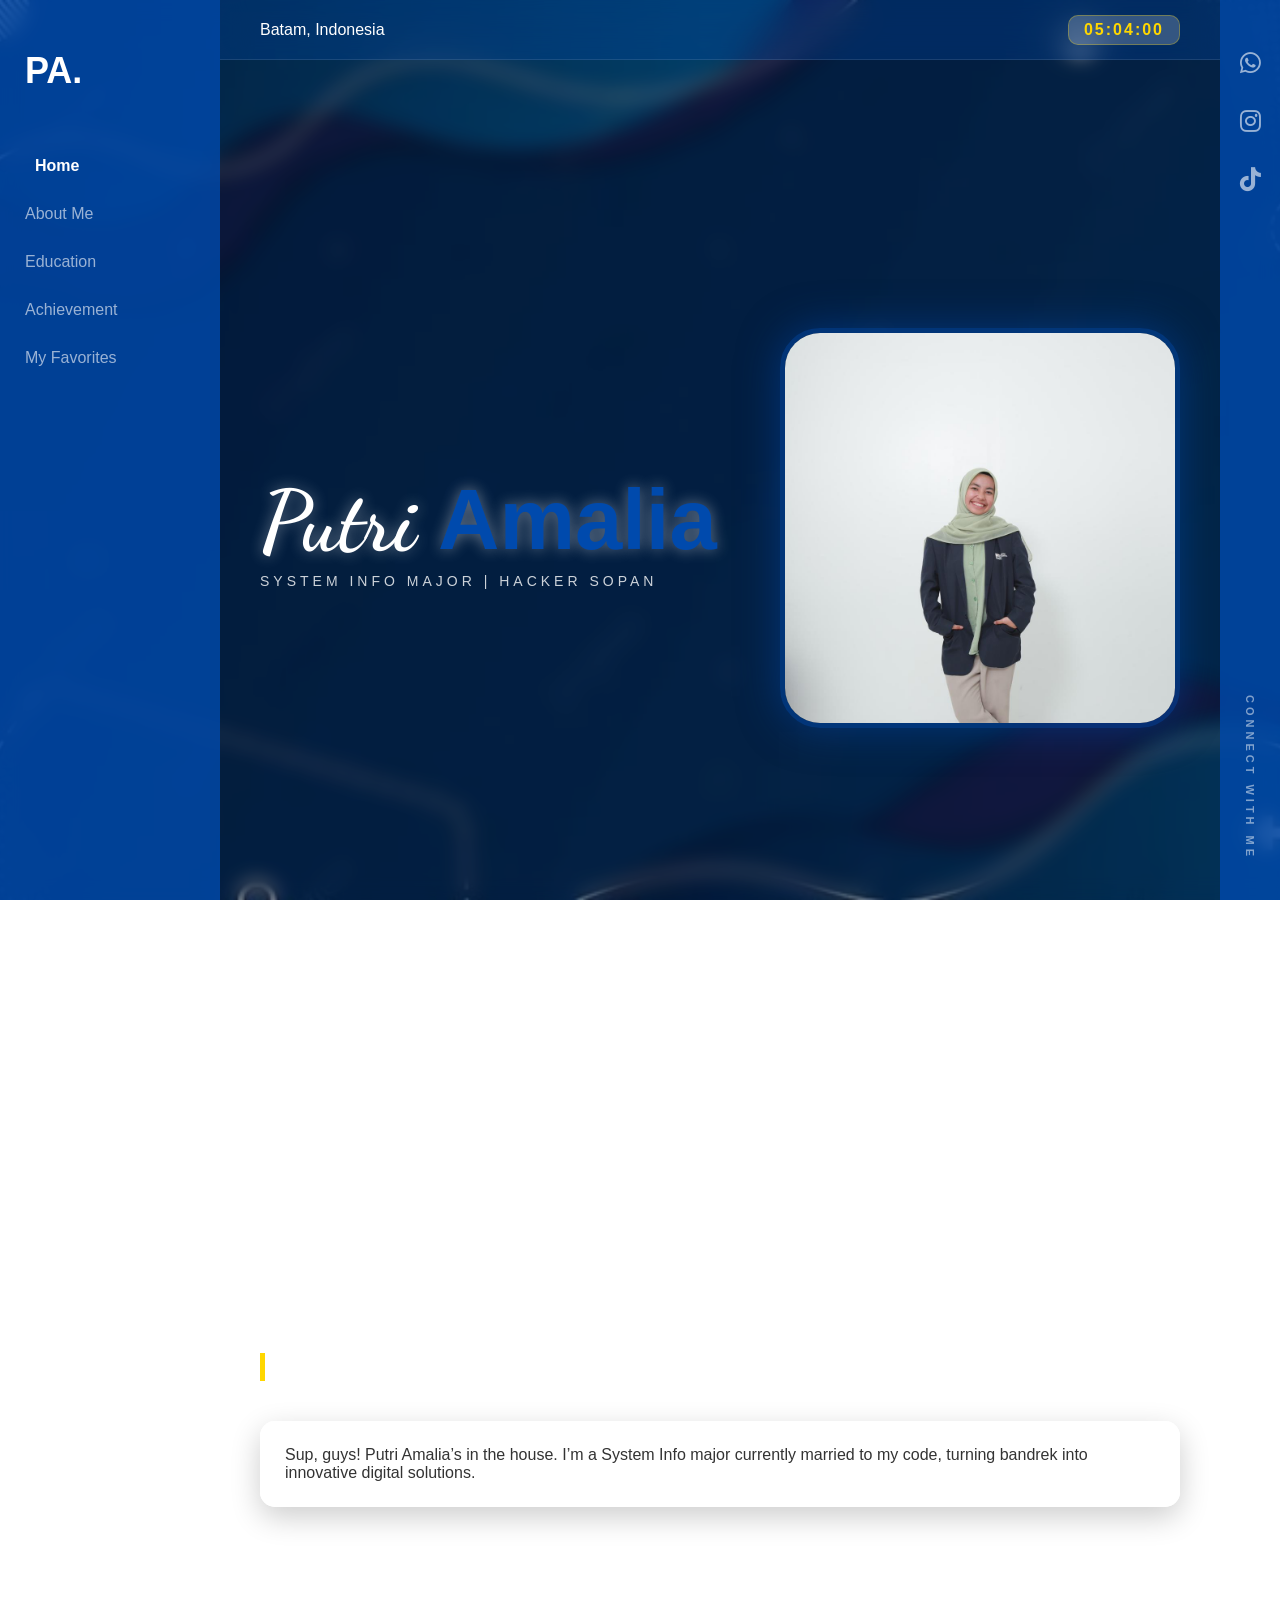
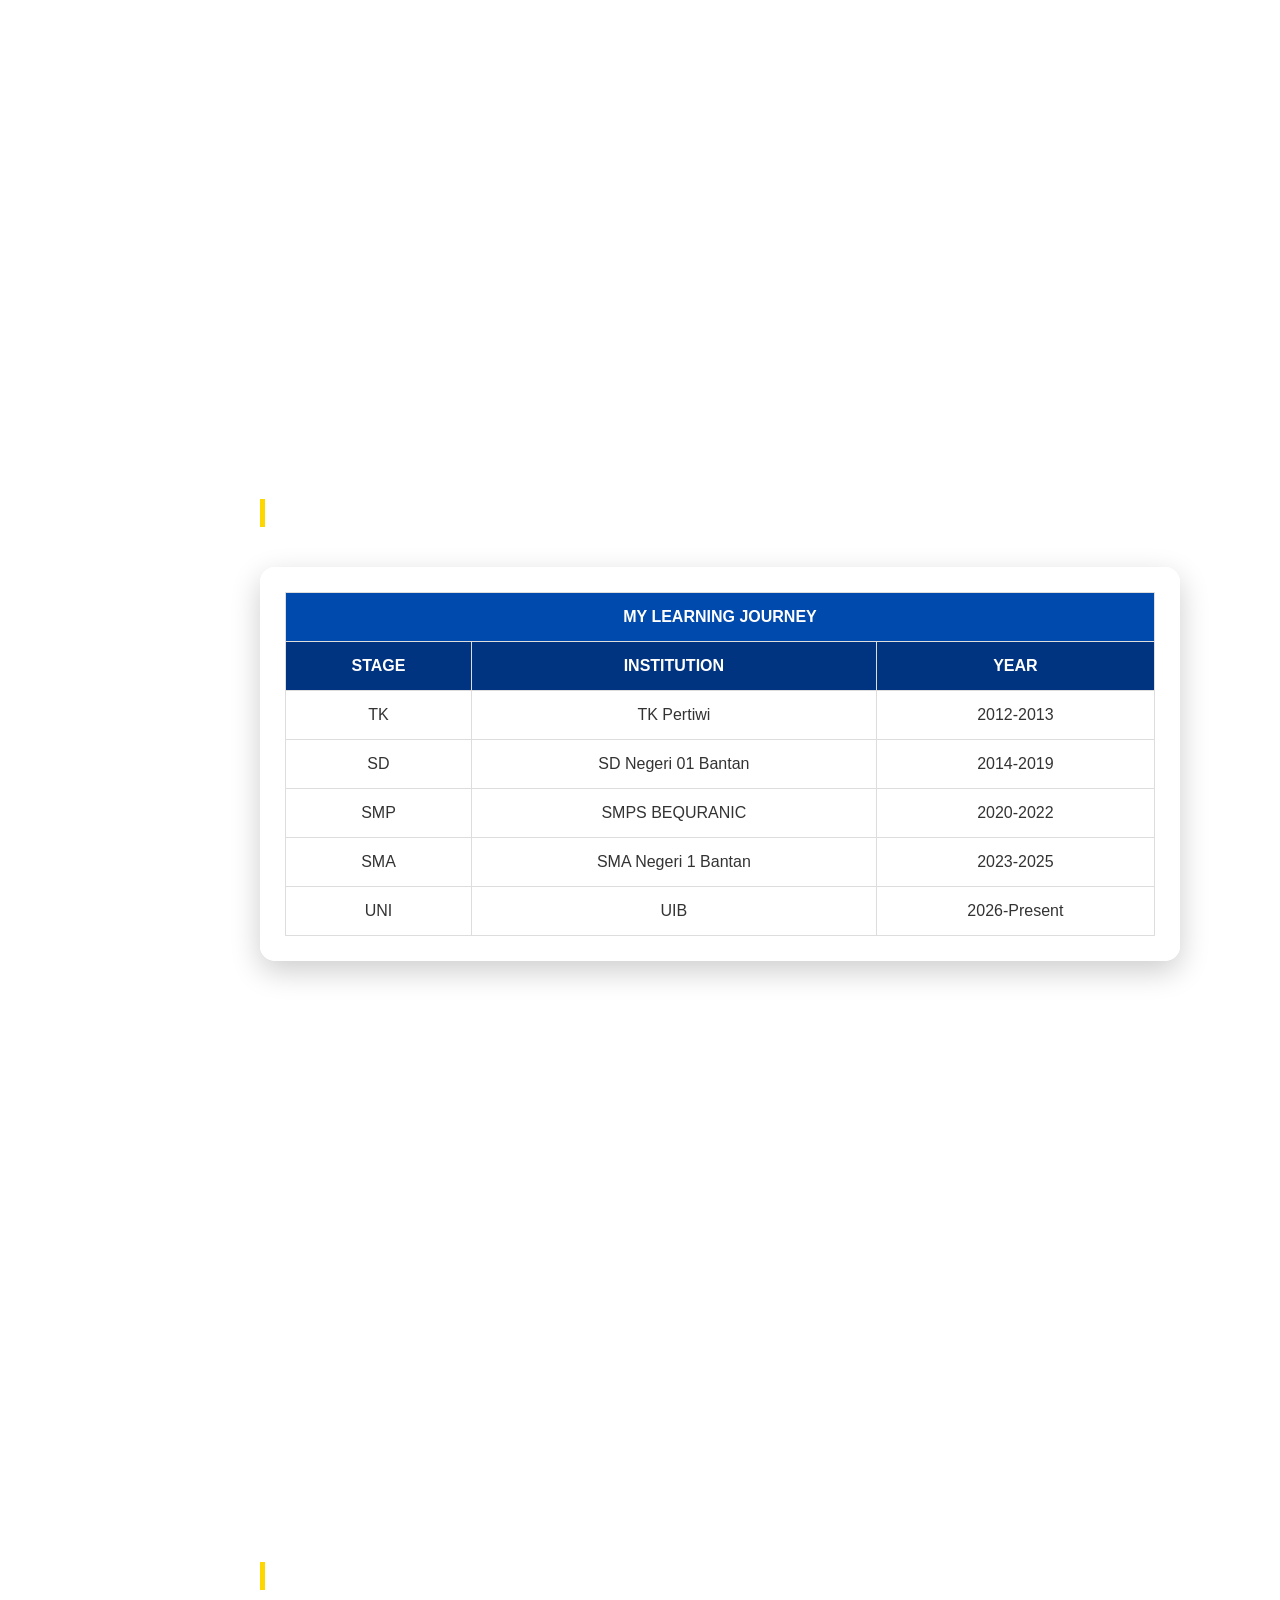
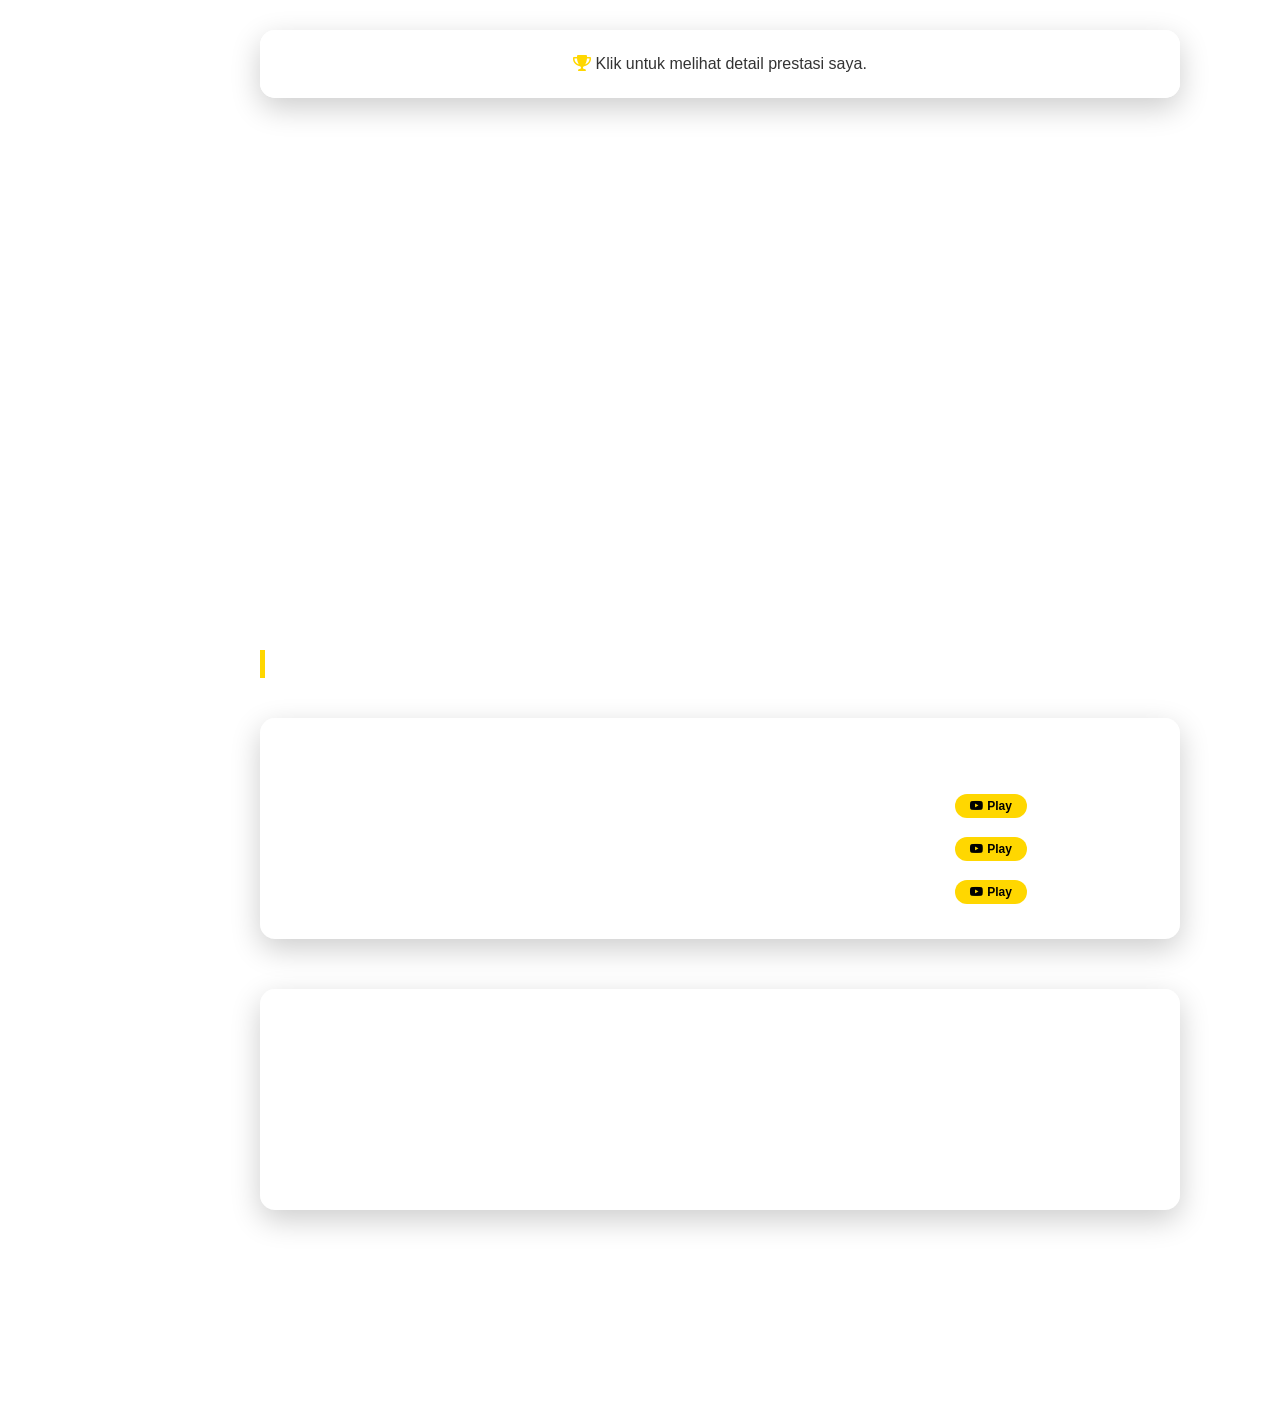
==== commit 4f650cb0: "revisi" ====
--- a/wireframe.html
+++ b/wireframe.html
@@ -1,366 +1,366 @@
-<!DOCTYPE html>
-<html lang="id">
-<head>
-    <meta charset="UTF-8">
-    <meta name="viewport" content="width=device-width, initial-scale=1.0">
-    <title>Biodata Putri Amalia</title>
-    
-    <link rel="preconnect" href="https://fonts.googleapis.com">
-    <link rel="preconnect" href="https://fonts.gstatic.com" crossorigin>
-    <link href="https://fonts.googleapis.com/css2?family=Dancing+Script:wght@700&display=swap" rel="stylesheet">
-    <link rel="stylesheet" href="https://cdnjs.cloudflare.com/ajax/libs/font-awesome/6.0.0/css/all.min.css">
-    
-    <style>
-        /* --- CSS DASAR --- */
-        * { margin: 0; padding: 0; box-sizing: border-box; font-family: 'Segoe UI', sans-serif; }
-        html { scroll-behavior: smooth; }
-
-        body {
-            background-image: url("wallpaper.jpg") !important; 
-            background-size: cover !important;
-            background-position: center !important;
-            background-attachment: fixed !important;
-            background-repeat: no-repeat !important;
-            min-height: 100vh;
-            display: flex;
-            overflow-x: hidden;
-        }
-
-        body::before {
-            content: "";
-            position: fixed;
-            top: 0; left: 0; width: 100%; height: 100%;
-            background: rgba(0, 0, 0, 0.3); 
-            backdrop-filter: blur(10px); 
-            z-index: -1;
-        }
-
-        /* --- SIDEBAR KIRI --- */
-        .sidebar-left {
-            width: 220px; height: 100vh;
-            background: rgba(0, 74, 173, 0.8);
-            position: fixed; left: 0; top: 0;
-            padding: 50px 25px; z-index: 100;
-        }
-        .logo { font-size: 36px; font-weight: 900; color: white; margin-bottom: 50px; }
-        .sidebar-left nav a {
-            display: block; color: rgba(255, 255, 255, 0.6);
-            text-decoration: none; padding: 15px 0; transition: 0.3s;
-        }
-        .sidebar-left nav a.active, .sidebar-left nav a:hover {
-            color: white !important; font-weight: bold; transform: translateX(10px);
-        }
-
-        /* --- TOP BAR --- */
-        .top-bar {
-            position: fixed; top: 0; left: 220px; right: 60px; height: 60px;
-            background: rgba(0, 74, 173, 0.3); backdrop-filter: blur(15px);
-            display: flex; justify-content: space-between; align-items: center;
-            padding: 0 40px; z-index: 90; border-bottom: 1px solid rgba(255, 255, 255, 0.1);
-            color: white;
-        }
-        #digital-clock {
-            color: #ffd700; border: 1px solid rgba(255, 215, 0, 0.3);
-            background: rgba(255,255,255,0.2); padding: 5px 15px; border-radius: 10px;
-            font-weight: bold; letter-spacing: 2px;
-        }
-
-        /* --- KONTEN UTAMA --- */
-        .content-wrapper { flex: 1; margin-left: 220px; margin-right: 60px; padding: 80px 40px 40px 40px; }
-        section { min-height: 100vh; display: flex; flex-direction: column; justify-content: center; padding: 60px 0; }
-        .section-title { color: white; margin-bottom: 20px; border-left: 5px solid #ffd700; padding-left: 15px; }
-
-        /* HERO SECTION */
-        .hero-content { display: flex; align-items: center; justify-content: space-between; gap: 40px; }
-        .hero-text h1 { font-family: 'Dancing Script', cursive !important; font-size: 85px; color: white; text-shadow: 0 0 15px rgba(255,255,255,0.4); }
-        .hero-text h1 span { color: #004aad; }
-        .hero-text p { color: white; letter-spacing: 4px; font-size: 14px; opacity: 0.8; }
-        .hero-image img {
-            width: 400px; height: 400px; object-fit: cover; object-position: center 20%;
-            border-radius: 40px; border: 5px solid rgba(0, 74, 173, 0.5);
-            box-shadow: 0 0 40px rgba(0, 74, 173, 0.5); transition: 0.5s;
-        }
-
-        /* TABEL & GALLERY BOX (PERBAIKAN UTAMA) */
-        .table-container, .card, .gallery-box {
-            background: rgba(255, 255, 255, 0.95); color: #333;
-            padding: 25px; border-radius: 15px; margin-top: 20px;
-            box-shadow: 0 10px 30px rgba(0,0,0,0.2);
-        }
-        .edu-table { width: 100%; border-collapse: collapse; }
-        .edu-table thead { background: #004aad; color: white; }
-        .edu-table th, .edu-table td { padding: 15px; border: 1px solid #ddd; text-align: center; }
-        .edu-table tbody tr:hover { background: #f0f7ff; cursor: pointer; }
-
-        /* IMAGE GRID JOURNEY - BIAR FOTO MUNCUL SEMUA & TENGAH */
-        .image-grid {
-            display: grid;
-            grid-template-columns: repeat(auto-fit, minmax(220px, 1fr));
-            gap: 20px; margin-top: 20px;
-        }
-        .image-grid img {
-            width: 100%; height: 250px;
-            object-fit: cover; /* Foto tetap proporsional */
-            object-position: center; /* Fokus wajah tengah */
-            border-radius: 12px; border: 3px solid #004aad;
-            background: #eee;
-        }
-
-        /* PRESTASI */
-        .achieve-grid { display: grid; grid-template-columns: repeat(auto-fit, minmax(280px, 1fr)); gap: 20px; }
-        .achieve-item { background: white; border-radius: 15px; overflow: hidden; border: 2px solid #004aad; transition: 0.3s; }
-        .achieve-item:hover { transform: translateY(-10px); }
-        .achieve-item img { width: 100%; height: 200px; object-fit: cover; }
-        .achieve-info { padding: 15px; }
-
-        /* FAVORITES */
-        .fav-container { display: flex; flex-direction: column; gap: 30px; }
-        .fav-card { background: rgba(255, 255, 255, 0.1) !important; backdrop-filter: blur(10px); border: 1px solid rgba(255, 255, 255, 0.2); padding: 25px; color: white; }
-        .fav-table { width: 100%; border-collapse: collapse; color: white; }
-        .fav-table td { padding: 12px; border-bottom: 1px solid rgba(255, 255, 255, 0.1); }
-        .play-btn { background: #ffd700; color: #000 !important; padding: 5px 15px; border-radius: 20px; text-decoration: none; font-size: 12px; font-weight: bold; }
-
-        /* SIDEBAR KANAN */
-        .sidebar-right {
-            width: 60px; height: 100vh; position: fixed; right: 0; top: 0;
-            background: rgba(0, 74, 173, 0.8) !important;
-            display: flex; flex-direction: column; justify-content: space-between; align-items: center; padding-bottom: 40px;
-        }
-        .social-icons-vertical { display: flex; flex-direction: column; gap: 30px; margin-top: 50px; }
-        .social-icon { font-size: 24px; color: rgba(255, 255, 255, 0.6); transition: 0.3s; }
-        .social-icon:hover { transform: scale(1.2); color: #ffd700; }
-        .vertical-text { writing-mode: vertical-rl; color: white; font-weight: bold; letter-spacing: 4px; font-size: 11px; opacity: 0.5; }
-
-        @media (max-width: 768px) {
-            .sidebar-left, .sidebar-right, .top-bar { display: none; }
-            .content-wrapper { margin: 0; padding: 20px; }
-            .hero-content { flex-direction: column-reverse; text-align: center; }
-            .hero-image img { width: 280px; height: 280px; }
-        }
-    </style>
-</head>
-<body>
-
-    <header class="top-bar">
-        <div class="top-bar-left"><span>Batam, Indonesia</span></div>
-        <div class="top-bar-right"><div id="digital-clock">00:00:00</div></div>
-    </header>
-
-    <aside class="sidebar-left">
-        <div class="logo">PA.</div>
-        <nav>
-            <a href="#home" class="nav-link active">Home</a>
-            <a href="#about" class="nav-link">About Me</a>
-            <a href="#education" class="nav-link">Education</a>
-            <a href="#achievements" class="nav-link">Achievement</a>
-            <a href="#favorites" class="nav-link">My Favorites</a>
-        </nav>
-    </aside>
-
-    <aside class="sidebar-right">
-        <div class="social-icons-vertical">
-            <a href="https://wa.me/6281378338447" target="_blank" class="social-icon"><i class="fab fa-whatsapp"></i></a>
-            <a href="https://www.instagram.com/putriiamaliaa____/" target="_blank" class="social-icon"><i class="fab fa-instagram"></i></a>
-            <a href="https://www.tiktok.com/@aliaaayaw" target="_blank" class="social-icon"><i class="fab fa-tiktok"></i></a>
-        </div>
-        <div class="vertical-text">CONNECT WITH ME</div>
-    </aside>
-
-    <main class="content-wrapper">
-        <section id="home">
-            <div class="hero-content">
-                <div class="hero-text">
-                    <h1>Putri <span>Amalia</span></h1>
-                    <p>SYSTEM INFO MAJOR | HACKER SOPAN</p>
-                </div>
-                <div class="hero-image">
-                    <img src="foto.JPEG" alt="Foto Putri Amalia">
-                </div>
-            </div>
-        </section>
-
-        <section id="about">
-            <h2 class="section-title">About Me</h2>
-            <div class="card">
-                <p>Sup, guys! Putri Amalia’s in the house. I’m a System Info major currently married to my code, turning bandrek into innovative digital solutions.</p>
-            </div>
-        </section>
-
-        <section id="education">
-            <h2 class="section-title">Educational Journey</h2>
-            <div class="table-container">
-                <table class="edu-table">
-                    <thead>
-                        <tr><th colspan="3">MY LEARNING JOURNEY</th></tr>
-                        <tr style="background: #003380;">
-                            <th>STAGE</th><th>INSTITUTION</th><th>YEAR</th>
-                        </tr>
-                    </thead>
-                    <tbody>
-                        <tr onclick="showGallery('TK', ['tk1.JPEG'])"><td>TK</td><td>TK Pertiwi</td><td>2012-2013</td></tr>
-                        <tr onclick="showGallery('SD', ['sd1.JPEG'])"><td>SD</td><td>SD Negeri 01 Bantan</td><td>2014-2019</td></tr>
-                        <tr onclick="showGallery('SMP', ['smp1.JPEG', 'smp2.JPEG', 'smp3.JPEG', 'smp4.JPEG'])"><td>SMP</td><td>SMPS BEQURANIC</td><td>2020-2022</td></tr>
-                        <tr onclick="showGallery('SMA', ['sma1.JPEG', 'sma2.JPEG', 'sma3.JPEG', 'sma4.JPEG', 'sma5.JPEG'])"><td>SMA</td><td>SMA Negeri 1 Bantan</td><td>2023-2025</td></tr>
-                        <tr onclick="showGallery('UNI', ['uni1.JPEG', 'uni2.JPEG', 'uni3.JPEG', 'uni4.JPEG', 'uni5.JPEG', 'uni6.JPEG', 'uni7.JPEG', 'uni8.JPEG', 'uni9.JPEG', 'uni10.JPEG'])"><td>UNI</td><td>UIB</td><td>2026-Present</td></tr>
-                    </tbody>
-                </table>
-            </div>
-
-            <div id="gallery-box" class="gallery-box" style="display:none;">
-                <p id="instruction" style="text-align:center; color: #888;">Klik baris tabel untuk melihat foto</p>
-                <h3 id="gallery-title" style="color: #004aad; margin-bottom: 15px; text-align: center;"></h3>
-                <div id="image-grid" class="image-grid"></div>
-            </div>
-        </section>
-
-        <section id="achievements">
-            <h2 class="section-title">Achievements</h2>
-            <div class="card" id="achieve-card" onclick="showAchieveGallery()" style="cursor: pointer; text-align: center;">
-                <p><i class="fas fa-trophy" style="color: #ffd700;"></i> Klik untuk melihat detail prestasi saya.</p>
-            </div>
-            <div id="achieve-box" style="display: none; margin-top: 30px;">
-                <div class="achieve-grid">
-                    <div class="achieve-item">
-                        <img src="prestasi1.JPEG">
-                        <div class="achieve-info"><h4>Juara 2 Tahfizh 3 Juz</h4><p>Se-Kabupaten Bengkalis.</p></div>
-                    </div>
-                    <div class="achieve-item">
-                        <img src="prestasi2.JPEG">
-                        <div class="achieve-info"><h4>Juara 3 Badminton</h4><p>O2SN Se-Kabupaten Bengkalis.</p></div>
-                    </div>
-                    <div class="achieve-item">
-                        <img src="prestasi3.JPEG">
-                        <div class="achieve-info"><h4>Penghargaan</h4><p>Siswa Berprestasi Akademik.</p></div>
-                    </div>
-                    <div class="achieve-item">
-                        <img src="prestasi4.JPEG">
-                        <div class="achieve-info"><h4>Penghargaan</h4><p>Sertifikat Pemenang Tahfizh.</p></div>
-                    </div>
-                    <div class="achieve-item">
-                        <img src="prestasi5.JPEG">
-                        <div class="achieve-info"><h4>Ketua Forum OSIS</h4><p>Wilayah 1 Se-Kabupaten Bengkalis.</p></div>
-                    </div>
-                    <div class="achieve-item">
-                        <img src="prestasi6.JPEG">
-                        <div class="achieve-info"><h4>Ketua OSIS</h4><p>SMAN 1 Bantan 2022-2023.</p></div>
-                    </div>
-                </div>
-            </div>
-        </section>
-
-        <section id="favorites">
-    <h2 class="section-title">My Favorites</h2>
-    <div class="fav-container">
-        <div class="card fav-card">
-            <h3><i class="fas fa-music"></i> Favorite Music</h3>
-            <table class="fav-table">
-                <thead>
-                    <tr>
-                        <th>Title</th>
-                        <th>Artist</th>
-                        <th>Listen</th>
-                    </tr>
-                </thead>
-                <tbody>
-                    <tr>
-                        <td>Everything You Are</td>
-                        <td>Hindia</td>
-                        <td><a href="https://www.youtube.com/watch?v=n8A2Ar_FU5s" target="_blank" class="play-btn"><i class="fab fa-youtube"></i> Play</a></td>
-                    </tr>
-                    <tr>
-                        <td>Kita Usahakan Rumah Itu</td>
-                        <td>Sal Priadi</td>
-                        <td><a href="https://www.youtube.com/watch?v=7SqNVv98e8Q" target="_blank" class="play-btn"><i class="fab fa-youtube"></i> Play</a></td>
-                    </tr>
-                    <tr>
-                        <td>Ramai Sepi Bersama</td>
-                        <td>Hindia</td>
-                        <td><a href="https://www.youtube.com/watch?v=tVj5jUW4LvI" target="_blank" class="play-btn"><i class="fab fa-youtube"></i> Play</a></td>
-                    </tr>
-                    </tbody>
-            </table>
-        </div>
-
-        <div class="card fav-card">
-            <h3><i class="fas fa-film"></i> Favorite Movies</h3>
-            <table class="fav-table">
-                <thead>
-                    <tr>
-                        <th>Title</th>
-                        <th>Genre</th>
-                        <th>Rating</th>
-                    </tr>
-                </thead>
-                <tbody>
-                    <tr><td>Interstellar</td><td>Sci-Fi</td><td>9.0/10</td></tr>
-                    <tr><td>Weak Hero</td><td>K-Drama</td><td>8.8/10</td></tr>
-                    <tr><td>Moana</td><td>Animation</td><td>8.5/10</td></tr>
-                </tbody>
-            </table>
-        </div>
-    </div>
-</section>
-    </main>
-
-    <script>
-        // 1. Scroll Halus Navigasi
-        document.querySelectorAll('.nav-link').forEach(link => {
-            link.addEventListener('click', function(e) {
-                e.preventDefault();
-                document.querySelector(this.getAttribute('href')).scrollIntoView({ behavior: 'smooth' });
-            });
-        });
-
-        // 2. Jam Digital
-        function updateClock() {
-            const now = new Date();
-            const timeString = now.getHours().toString().padStart(2, '0') + ":" + 
-                               now.getMinutes().toString().padStart(2, '0') + ":" + 
-                               now.getSeconds().toString().padStart(2, '0');
-            document.getElementById('digital-clock').textContent = timeString;
-        }
-        setInterval(updateClock, 1000); updateClock();
-
-        // 3. Galeri Journey (PERBAIKAN FOTO)
-        function showGallery(title, images) {
-            const grid = document.getElementById('image-grid');
-            const gTitle = document.getElementById('gallery-title');
-            const gBox = document.getElementById('gallery-box');
-            const instr = document.getElementById('instruction');
-
-            gTitle.innerText = "Kenangan Masa " + title;
-            if(instr) instr.style.display = "none";
-            gBox.style.display = "block";
-            grid.innerHTML = "";
-            
-            images.forEach(src => {
-                const img = document.createElement('img');
-                img.src = src;
-                img.onerror = function() { this.src = 'https://via.placeholder.com/300x250?text=Cek+Nama+File'; };
-                grid.appendChild(img);
-            });
-
-            gBox.scrollIntoView({ behavior: 'smooth', block: 'center' });
-        }
-
-        // 4. Galeri Prestasi
-        function showAchieveGallery() {
-            document.getElementById('achieve-box').style.display = 'block';
-            document.getElementById('achieve-card').innerHTML = "<p><i class='fas fa-check-circle' style='color: #25D366;'></i> Menampilkan 6 koleksi prestasi terbaik.</p>";
-            document.getElementById('achieve-box').scrollIntoView({ behavior: 'smooth' });
-        }
-
-        // 5. Update Active Menu
-        window.addEventListener('scroll', () => {
-            let current = "";
-            document.querySelectorAll('section').forEach(section => {
-                if (pageYOffset >= section.offsetTop - 200) current = section.getAttribute('id');
-            });
-            document.querySelectorAll('.nav-link').forEach(link => {
-                link.classList.remove('active');
-                if (link.getAttribute('href').includes(current)) link.classList.add('active');
-            });
-        });
-    </script>
-</body>
+<!DOCTYPE html>
+<html lang="id">
+<head>
+    <meta charset="UTF-8">
+    <meta name="viewport" content="width=device-width, initial-scale=1.0">
+    <title>Biodata Putri Amalia</title>
+    
+    <link rel="preconnect" href="https://fonts.googleapis.com">
+    <link rel="preconnect" href="https://fonts.gstatic.com" crossorigin>
+    <link href="https://fonts.googleapis.com/css2?family=Dancing+Script:wght@700&display=swap" rel="stylesheet">
+    <link rel="stylesheet" href="https://cdnjs.cloudflare.com/ajax/libs/font-awesome/6.0.0/css/all.min.css">
+    
+    <style>
+        /* --- CSS DASAR --- */
+        * { margin: 0; padding: 0; box-sizing: border-box; font-family: 'Segoe UI', sans-serif; }
+        html { scroll-behavior: smooth; }
+
+        body {
+            background-image: url("wallpaper.jpg") !important; 
+            background-size: cover !important;
+            background-position: center !important;
+            background-attachment: fixed !important;
+            background-repeat: no-repeat !important;
+            min-height: 100vh;
+            display: flex;
+            overflow-x: hidden;
+        }
+
+        body::before {
+            content: "";
+            position: fixed;
+            top: 0; left: 0; width: 100%; height: 100%;
+            background: rgba(0, 0, 0, 0.3); 
+            backdrop-filter: blur(10px); 
+            z-index: -1;
+        }
+
+        /* --- SIDEBAR KIRI --- */
+        .sidebar-left {
+            width: 220px; height: 100vh;
+            background: rgba(0, 74, 173, 0.8);
+            position: fixed; left: 0; top: 0;
+            padding: 50px 25px; z-index: 100;
+        }
+        .logo { font-size: 36px; font-weight: 900; color: white; margin-bottom: 50px; }
+        .sidebar-left nav a {
+            display: block; color: rgba(255, 255, 255, 0.6);
+            text-decoration: none; padding: 15px 0; transition: 0.3s;
+        }
+        .sidebar-left nav a.active, .sidebar-left nav a:hover {
+            color: white !important; font-weight: bold; transform: translateX(10px);
+        }
+
+        /* --- TOP BAR --- */
+        .top-bar {
+            position: fixed; top: 0; left: 220px; right: 60px; height: 60px;
+            background: rgba(0, 74, 173, 0.3); backdrop-filter: blur(15px);
+            display: flex; justify-content: space-between; align-items: center;
+            padding: 0 40px; z-index: 90; border-bottom: 1px solid rgba(255, 255, 255, 0.1);
+            color: white;
+        }
+        #digital-clock {
+            color: #ffd700; border: 1px solid rgba(255, 215, 0, 0.3);
+            background: rgba(255,255,255,0.2); padding: 5px 15px; border-radius: 10px;
+            font-weight: bold; letter-spacing: 2px;
+        }
+
+        /* --- KONTEN UTAMA --- */
+        .content-wrapper { flex: 1; margin-left: 220px; margin-right: 60px; padding: 80px 40px 40px 40px; }
+        section { min-height: 100vh; display: flex; flex-direction: column; justify-content: center; padding: 60px 0; }
+        .section-title { color: white; margin-bottom: 20px; border-left: 5px solid #ffd700; padding-left: 15px; }
+
+        /* HERO SECTION */
+        .hero-content { display: flex; align-items: center; justify-content: space-between; gap: 40px; }
+        .hero-text h1 { font-family: 'Dancing Script', cursive !important; font-size: 85px; color: white; text-shadow: 0 0 15px rgba(255,255,255,0.4); }
+        .hero-text h1 span { color: #004aad; }
+        .hero-text p { color: white; letter-spacing: 4px; font-size: 14px; opacity: 0.8; }
+        .hero-image img {
+            width: 400px; height: 400px; object-fit: cover; object-position: center 20%;
+            border-radius: 40px; border: 5px solid rgba(0, 74, 173, 0.5);
+            box-shadow: 0 0 40px rgba(0, 74, 173, 0.5); transition: 0.5s;
+        }
+
+        /* TABEL & GALLERY BOX (PERBAIKAN UTAMA) */
+        .table-container, .card, .gallery-box {
+            background: rgba(255, 255, 255, 0.95); color: #333;
+            padding: 25px; border-radius: 15px; margin-top: 20px;
+            box-shadow: 0 10px 30px rgba(0,0,0,0.2);
+        }
+        .edu-table { width: 100%; border-collapse: collapse; }
+        .edu-table thead { background: #004aad; color: white; }
+        .edu-table th, .edu-table td { padding: 15px; border: 1px solid #ddd; text-align: center; }
+        .edu-table tbody tr:hover { background: #f0f7ff; cursor: pointer; }
+
+        /* IMAGE GRID JOURNEY - BIAR FOTO MUNCUL SEMUA & TENGAH */
+        .image-grid {
+            display: grid;
+            grid-template-columns: repeat(auto-fit, minmax(220px, 1fr));
+            gap: 20px; margin-top: 20px;
+        }
+        .image-grid img {
+            width: 100%; height: 250px;
+            object-fit: cover; /* Foto tetap proporsional */
+            object-position: center; /* Fokus wajah tengah */
+            border-radius: 12px; border: 3px solid #004aad;
+            background: #eee;
+        }
+
+        /* PRESTASI */
+        .achieve-grid { display: grid; grid-template-columns: repeat(auto-fit, minmax(280px, 1fr)); gap: 20px; }
+        .achieve-item { background: white; border-radius: 15px; overflow: hidden; border: 2px solid #004aad; transition: 0.3s; }
+        .achieve-item:hover { transform: translateY(-10px); }
+        .achieve-item img { width: 100%; height: 200px; object-fit: cover; }
+        .achieve-info { padding: 15px; }
+
+        /* FAVORITES */
+        .fav-container { display: flex; flex-direction: column; gap: 30px; }
+        .fav-card { background: rgba(255, 255, 255, 0.1) !important; backdrop-filter: blur(10px); border: 1px solid rgba(255, 255, 255, 0.2); padding: 25px; color: white; }
+        .fav-table { width: 100%; border-collapse: collapse; color: white; }
+        .fav-table td { padding: 12px; border-bottom: 1px solid rgba(255, 255, 255, 0.1); }
+        .play-btn { background: #ffd700; color: #000 !important; padding: 5px 15px; border-radius: 20px; text-decoration: none; font-size: 12px; font-weight: bold; }
+
+        /* SIDEBAR KANAN */
+        .sidebar-right {
+            width: 60px; height: 100vh; position: fixed; right: 0; top: 0;
+            background: rgba(0, 74, 173, 0.8) !important;
+            display: flex; flex-direction: column; justify-content: space-between; align-items: center; padding-bottom: 40px;
+        }
+        .social-icons-vertical { display: flex; flex-direction: column; gap: 30px; margin-top: 50px; }
+        .social-icon { font-size: 24px; color: rgba(255, 255, 255, 0.6); transition: 0.3s; }
+        .social-icon:hover { transform: scale(1.2); color: #ffd700; }
+        .vertical-text { writing-mode: vertical-rl; color: white; font-weight: bold; letter-spacing: 4px; font-size: 11px; opacity: 0.5; }
+
+        @media (max-width: 768px) {
+            .sidebar-left, .sidebar-right, .top-bar { display: none; }
+            .content-wrapper { margin: 0; padding: 20px; }
+            .hero-content { flex-direction: column-reverse; text-align: center; }
+            .hero-image img { width: 280px; height: 280px; }
+        }
+    </style>
+</head>
+<body>
+
+    <header class="top-bar">
+        <div class="top-bar-left"><span>Batam, Indonesia</span></div>
+        <div class="top-bar-right"><div id="digital-clock">00:00:00</div></div>
+    </header>
+
+    <aside class="sidebar-left">
+        <div class="logo">PA.</div>
+        <nav>
+            <a href="#home" class="nav-link active">Home</a>
+            <a href="#about" class="nav-link">About Me</a>
+            <a href="#education" class="nav-link">Education</a>
+            <a href="#achievements" class="nav-link">Achievement</a>
+            <a href="#favorites" class="nav-link">My Favorites</a>
+        </nav>
+    </aside>
+
+    <aside class="sidebar-right">
+        <div class="social-icons-vertical">
+            <a href="https://wa.me/6281378338447" target="_blank" class="social-icon"><i class="fab fa-whatsapp"></i></a>
+            <a href="https://www.instagram.com/putriiamaliaa____/" target="_blank" class="social-icon"><i class="fab fa-instagram"></i></a>
+            <a href="https://www.tiktok.com/@aliaaayaw" target="_blank" class="social-icon"><i class="fab fa-tiktok"></i></a>
+        </div>
+        <div class="vertical-text">CONNECT WITH ME</div>
+    </aside>
+
+    <main class="content-wrapper">
+        <section id="home">
+            <div class="hero-content">
+                <div class="hero-text">
+                    <h1>Putri <span>Amalia</span></h1>
+                    <p>SYSTEM INFO MAJOR | HACKER SOPAN</p>
+                </div>
+                <div class="hero-image">
+                    <img src="foto.jpeg" alt="Foto Putri Amalia">
+                </div>
+            </div>
+        </section>
+
+        <section id="about">
+            <h2 class="section-title">About Me</h2>
+            <div class="card">
+                <p>Sup, guys! Putri Amalia’s in the house. I’m a System Info major currently married to my code, turning bandrek into innovative digital solutions.</p>
+            </div>
+        </section>
+
+        <section id="education">
+            <h2 class="section-title">Educational Journey</h2>
+            <div class="table-container">
+                <table class="edu-table">
+                    <thead>
+                        <tr><th colspan="3">MY LEARNING JOURNEY</th></tr>
+                        <tr style="background: #003380;">
+                            <th>STAGE</th><th>INSTITUTION</th><th>YEAR</th>
+                        </tr>
+                    </thead>
+                    <tbody>
+                        <tr onclick="showGallery('TK', ['tk1.jpeg'])"><td>TK</td><td>TK Pertiwi</td><td>2012-2013</td></tr>
+                        <tr onclick="showGallery('SD', ['sd1.jpeg'])"><td>SD</td><td>SD Negeri 01 Bantan</td><td>2014-2019</td></tr>
+                        <tr onclick="showGallery('SMP', ['smp1.jpeg', 'smp2.jpeg', 'smp3.jpeg', 'smp4.jpeg'])"><td>SMP</td><td>SMPS BEQURANIC</td><td>2020-2022</td></tr>
+                        <tr onclick="showGallery('SMA', ['sma1.jpeg', 'sma2.jpeg', 'sma3.jpeg', 'sma4.jpeg', 'sma5.jpeg'])"><td>SMA</td><td>SMA Negeri 1 Bantan</td><td>2023-2025</td></tr>
+                        <tr onclick="showGallery('UNI', ['uni1.jpeg', 'uni2.jpeg', 'uni3.jpeg', 'uni4.jpeg', 'uni5.jpeg', 'uni6.jpeg', 'uni7.jpeg', 'uni8.jpeg', 'uni9.jpeg', 'uni10.jpeg'])"><td>UNI</td><td>UIB</td><td>2026-Present</td></tr>
+                    </tbody>
+                </table>
+            </div>
+
+            <div id="gallery-box" class="gallery-box" style="display:none;">
+                <p id="instruction" style="text-align:center; color: #888;">Klik baris tabel untuk melihat foto</p>
+                <h3 id="gallery-title" style="color: #004aad; margin-bottom: 15px; text-align: center;"></h3>
+                <div id="image-grid" class="image-grid"></div>
+            </div>
+        </section>
+
+        <section id="achievements">
+            <h2 class="section-title">Achievements</h2>
+            <div class="card" id="achieve-card" onclick="showAchieveGallery()" style="cursor: pointer; text-align: center;">
+                <p><i class="fas fa-trophy" style="color: #ffd700;"></i> Klik untuk melihat detail prestasi saya.</p>
+            </div>
+            <div id="achieve-box" style="display: none; margin-top: 30px;">
+                <div class="achieve-grid">
+                    <div class="achieve-item">
+                        <img src="prestasi1.jpeg">
+                        <div class="achieve-info"><h4>Juara 2 Tahfizh 3 Juz</h4><p>Se-Kabupaten Bengkalis.</p></div>
+                    </div>
+                    <div class="achieve-item">
+                        <img src="prestasi2.jpeg">
+                        <div class="achieve-info"><h4>Juara 3 Badminton</h4><p>O2SN Se-Kabupaten Bengkalis.</p></div>
+                    </div>
+                    <div class="achieve-item">
+                        <img src="prestasi3.jpeg">
+                        <div class="achieve-info"><h4>Penghargaan</h4><p>Siswa Berprestasi Akademik.</p></div>
+                    </div>
+                    <div class="achieve-item">
+                        <img src="prestasi4.jpeg">
+                        <div class="achieve-info"><h4>Penghargaan</h4><p>Sertifikat Pemenang Tahfizh.</p></div>
+                    </div>
+                    <div class="achieve-item">
+                        <img src="prestasi5.jpeg">
+                        <div class="achieve-info"><h4>Ketua Forum OSIS</h4><p>Wilayah 1 Se-Kabupaten Bengkalis.</p></div>
+                    </div>
+                    <div class="achieve-item">
+                        <img src="prestasi6.jpeg">
+                        <div class="achieve-info"><h4>Ketua OSIS</h4><p>SMAN 1 Bantan 2022-2023.</p></div>
+                    </div>
+                </div>
+            </div>
+        </section>
+
+        <section id="favorites">
+    <h2 class="section-title">My Favorites</h2>
+    <div class="fav-container">
+        <div class="card fav-card">
+            <h3><i class="fas fa-music"></i> Favorite Music</h3>
+            <table class="fav-table">
+                <thead>
+                    <tr>
+                        <th>Title</th>
+                        <th>Artist</th>
+                        <th>Listen</th>
+                    </tr>
+                </thead>
+                <tbody>
+                    <tr>
+                        <td>Everything You Are</td>
+                        <td>Hindia</td>
+                        <td><a href="https://www.youtube.com/watch?v=n8A2Ar_FU5s" target="_blank" class="play-btn"><i class="fab fa-youtube"></i> Play</a></td>
+                    </tr>
+                    <tr>
+                        <td>Kita Usahakan Rumah Itu</td>
+                        <td>Sal Priadi</td>
+                        <td><a href="https://www.youtube.com/watch?v=7SqNVv98e8Q" target="_blank" class="play-btn"><i class="fab fa-youtube"></i> Play</a></td>
+                    </tr>
+                    <tr>
+                        <td>Ramai Sepi Bersama</td>
+                        <td>Hindia</td>
+                        <td><a href="https://www.youtube.com/watch?v=tVj5jUW4LvI" target="_blank" class="play-btn"><i class="fab fa-youtube"></i> Play</a></td>
+                    </tr>
+                    </tbody>
+            </table>
+        </div>
+
+        <div class="card fav-card">
+            <h3><i class="fas fa-film"></i> Favorite Movies</h3>
+            <table class="fav-table">
+                <thead>
+                    <tr>
+                        <th>Title</th>
+                        <th>Genre</th>
+                        <th>Rating</th>
+                    </tr>
+                </thead>
+                <tbody>
+                    <tr><td>Interstellar</td><td>Sci-Fi</td><td>9.0/10</td></tr>
+                    <tr><td>Weak Hero</td><td>K-Drama</td><td>8.8/10</td></tr>
+                    <tr><td>Moana</td><td>Animation</td><td>8.5/10</td></tr>
+                </tbody>
+            </table>
+        </div>
+    </div>
+</section>
+    </main>
+
+    <script>
+        // 1. Scroll Halus Navigasi
+        document.querySelectorAll('.nav-link').forEach(link => {
+            link.addEventListener('click', function(e) {
+                e.preventDefault();
+                document.querySelector(this.getAttribute('href')).scrollIntoView({ behavior: 'smooth' });
+            });
+        });
+
+        // 2. Jam Digital
+        function updateClock() {
+            const now = new Date();
+            const timeString = now.getHours().toString().padStart(2, '0') + ":" + 
+                               now.getMinutes().toString().padStart(2, '0') + ":" + 
+                               now.getSeconds().toString().padStart(2, '0');
+            document.getElementById('digital-clock').textContent = timeString;
+        }
+        setInterval(updateClock, 1000); updateClock();
+
+        // 3. Galeri Journey (PERBAIKAN FOTO)
+        function showGallery(title, images) {
+            const grid = document.getElementById('image-grid');
+            const gTitle = document.getElementById('gallery-title');
+            const gBox = document.getElementById('gallery-box');
+            const instr = document.getElementById('instruction');
+
+            gTitle.innerText = "Kenangan Masa " + title;
+            if(instr) instr.style.display = "none";
+            gBox.style.display = "block";
+            grid.innerHTML = "";
+            
+            images.forEach(src => {
+                const img = document.createElement('img');
+                img.src = src;
+                img.onerror = function() { this.src = 'https://via.placeholder.com/300x250?text=Cek+Nama+File'; };
+                grid.appendChild(img);
+            });
+
+            gBox.scrollIntoView({ behavior: 'smooth', block: 'center' });
+        }
+
+        // 4. Galeri Prestasi
+        function showAchieveGallery() {
+            document.getElementById('achieve-box').style.display = 'block';
+            document.getElementById('achieve-card').innerHTML = "<p><i class='fas fa-check-circle' style='color: #25D366;'></i> Menampilkan 6 koleksi prestasi terbaik.</p>";
+            document.getElementById('achieve-box').scrollIntoView({ behavior: 'smooth' });
+        }
+
+        // 5. Update Active Menu
+        window.addEventListener('scroll', () => {
+            let current = "";
+            document.querySelectorAll('section').forEach(section => {
+                if (pageYOffset >= section.offsetTop - 200) current = section.getAttribute('id');
+            });
+            document.querySelectorAll('.nav-link').forEach(link => {
+                link.classList.remove('active');
+                if (link.getAttribute('href').includes(current)) link.classList.add('active');
+            });
+        });
+    </script>
+</body>
 </html>
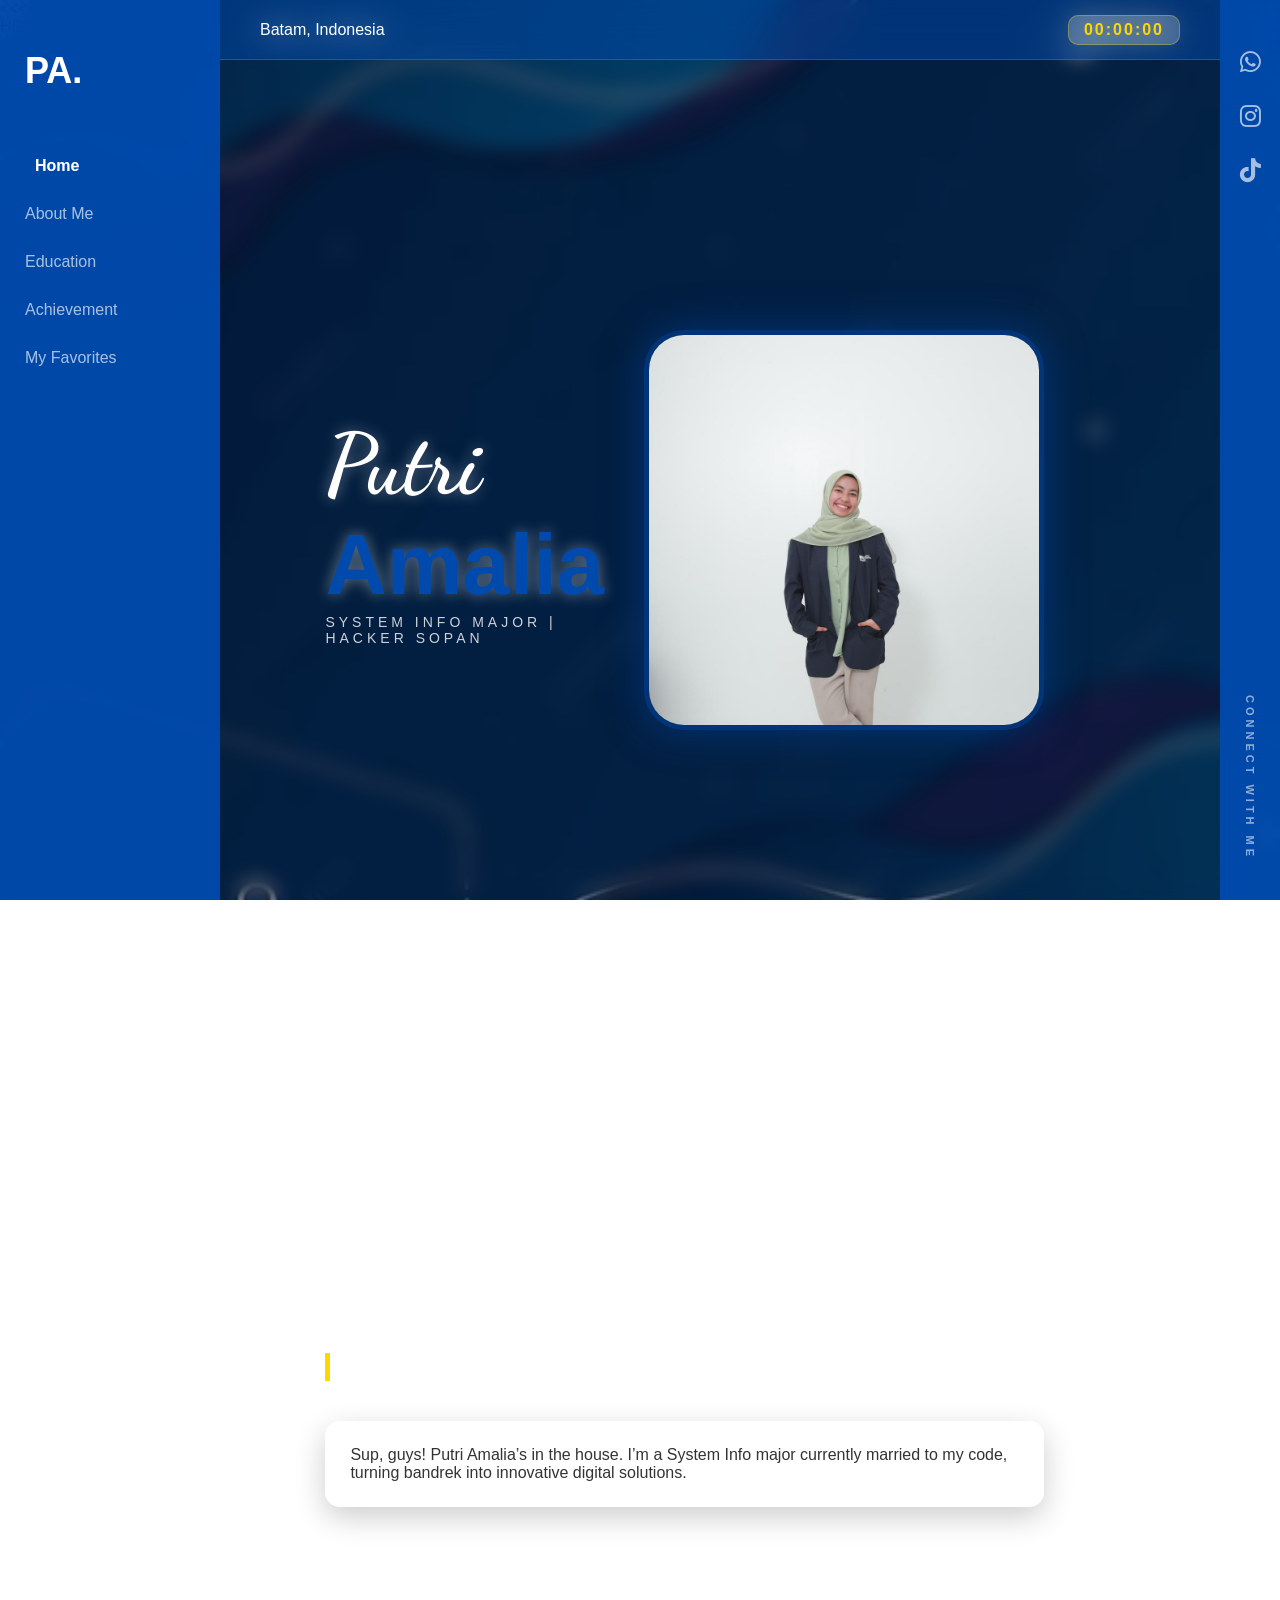
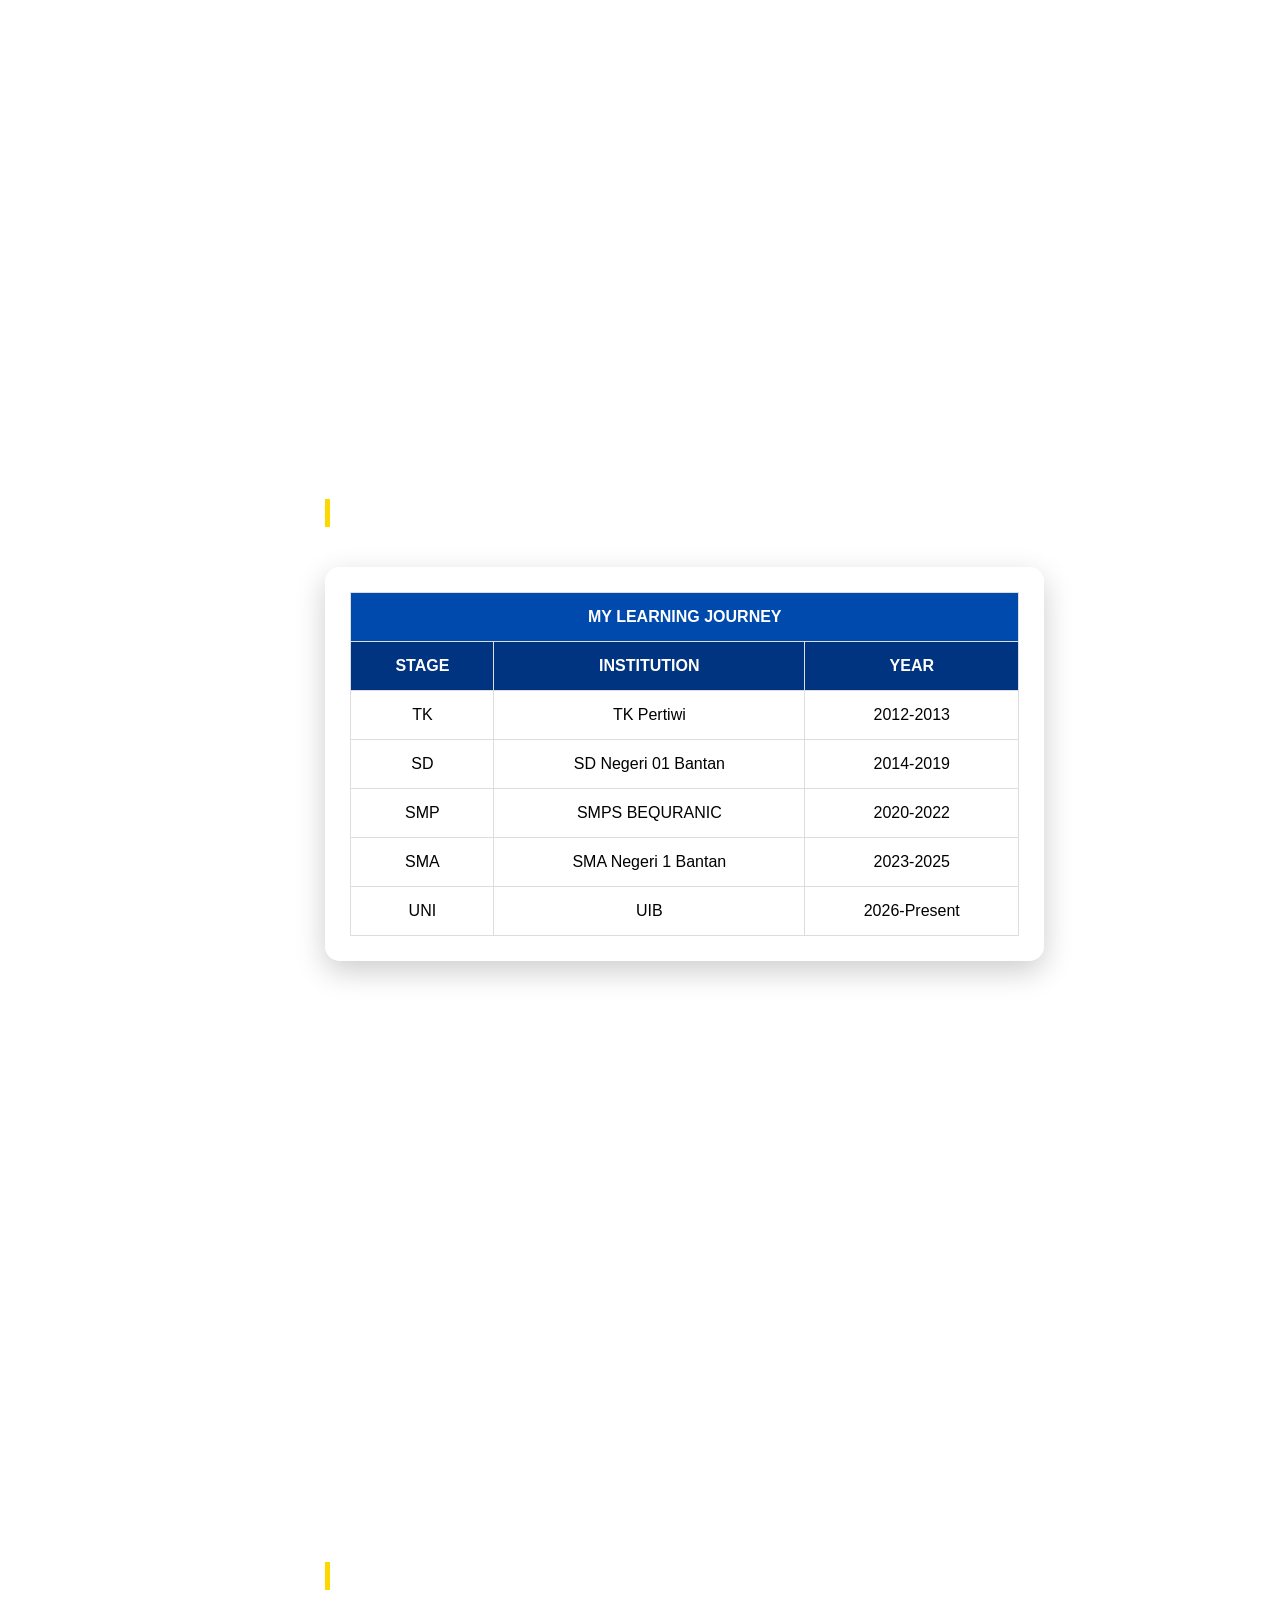
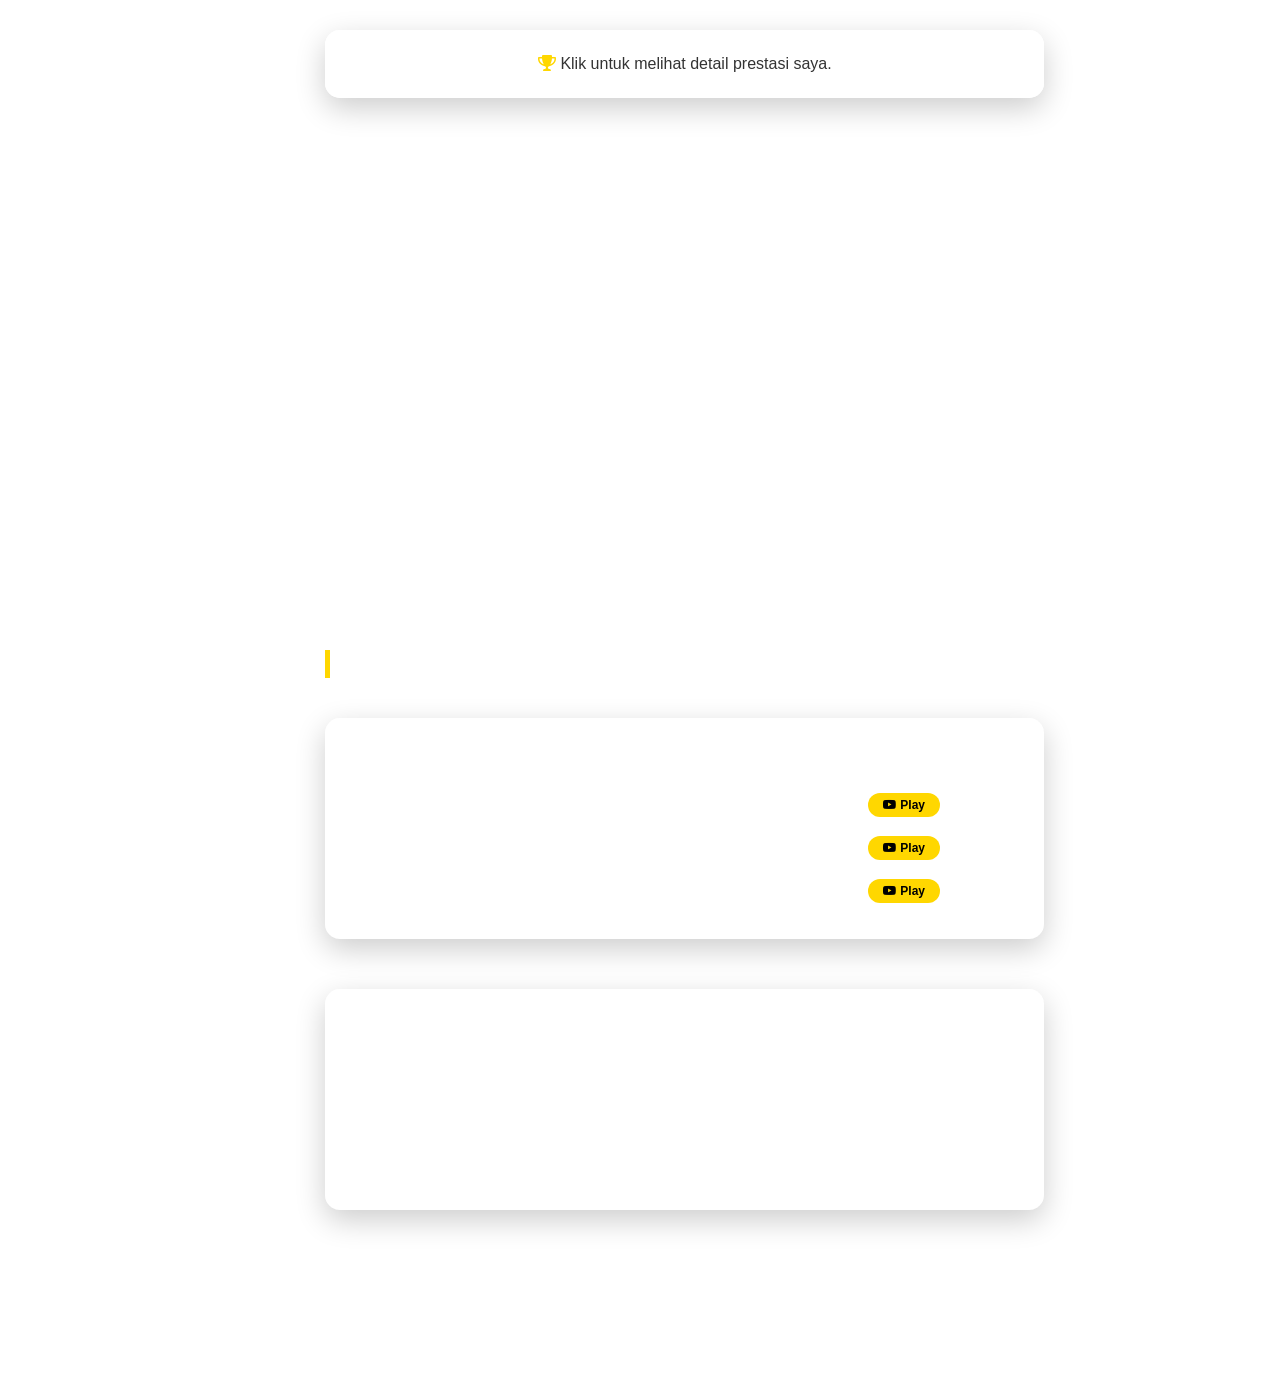
==== commit c6d7ebb6: "Update wireframe.html" ====
--- a/wireframe.html
+++ b/wireframe.html
@@ -1,3 +1,4 @@
+<<<<<<< HEAD
 <!DOCTYPE html>
 <html lang="id">
 <head>
@@ -363,4 +364,371 @@
         });
     </script>
 </body>
+=======
+<!DOCTYPE html>
+<html lang="id">
+<head>
+    <meta charset="UTF-8">
+    <meta name="viewport" content="width=device-width, initial-scale=1.0">
+    <title>Biodata Putri Amalia</title>
+    
+    <link rel="preconnect" href="https://fonts.googleapis.com">
+    <link rel="preconnect" href="https://fonts.gstatic.com" crossorigin>
+    <link href="https://fonts.googleapis.com/css2?family=Dancing+Script:wght@700&display=swap" rel="stylesheet">
+    <link rel="stylesheet" href="https://cdnjs.cloudflare.com/ajax/libs/font-awesome/6.0.0/css/all.min.css">
+    
+    <style>
+        /* --- CSS DASAR --- */
+        * { margin: 0; padding: 0; box-sizing: border-box; font-family: 'Segoe UI', sans-serif; }
+        html { scroll-behavior: smooth; }
+
+        body {
+            background-image: url("wallpaper.jpg") !important; 
+            background-size: cover !important;
+            background-position: center !important;
+            background-attachment: fixed !important;
+            background-repeat: no-repeat !important;
+            min-height: 100vh;
+            display: flex;
+            overflow-x: hidden;
+        }
+
+        body::before {
+            content: "";
+            position: fixed;
+            top: 0; left: 0; width: 100%; height: 100%;
+            background: rgba(0, 0, 0, 0.3); 
+            backdrop-filter: blur(10px); 
+            z-index: -1;
+        }
+
+        /* --- SIDEBAR KIRI --- */
+        .sidebar-left {
+            width: 220px; height: 100vh;
+            background: rgba(0, 74, 173, 0.8);
+            position: fixed; left: 0; top: 0;
+            padding: 50px 25px; z-index: 100;
+        }
+        .logo { font-size: 36px; font-weight: 900; color: white; margin-bottom: 50px; }
+        .sidebar-left nav a {
+            display: block; color: rgba(255, 255, 255, 0.6);
+            text-decoration: none; padding: 15px 0; transition: 0.3s;
+        }
+        .sidebar-left nav a.active, .sidebar-left nav a:hover {
+            color: white !important; font-weight: bold; transform: translateX(10px);
+        }
+
+        /* --- TOP BAR --- */
+        .top-bar {
+            position: fixed; top: 0; left: 220px; right: 60px; height: 60px;
+            background: rgba(0, 74, 173, 0.3); backdrop-filter: blur(15px);
+            display: flex; justify-content: space-between; align-items: center;
+            padding: 0 40px; z-index: 90; border-bottom: 1px solid rgba(255, 255, 255, 0.1);
+            color: white;
+        }
+        #digital-clock {
+            color: #ffd700; border: 1px solid rgba(255, 215, 0, 0.3);
+            background: rgba(255,255,255,0.2); padding: 5px 15px; border-radius: 10px;
+            font-weight: bold; letter-spacing: 2px;
+        }
+
+        /* --- KONTEN UTAMA --- */
+        .content-wrapper { flex: 1; margin-left: 220px; margin-right: 60px; padding: 80px 40px 40px 40px; }
+        section { min-height: 100vh; display: flex; flex-direction: column; justify-content: center; padding: 60px 0; }
+        .section-title { color: white; margin-bottom: 20px; border-left: 5px solid #ffd700; padding-left: 15px; }
+
+        /* HERO SECTION */
+        .hero-content { display: flex; align-items: center; justify-content: space-between; gap: 40px; }
+        .hero-text h1 { font-family: 'Dancing Script', cursive !important; font-size: 85px; color: white; text-shadow: 0 0 15px rgba(255,255,255,0.4); }
+        .hero-text h1 span { color: #004aad; }
+        .hero-text p { color: white; letter-spacing: 4px; font-size: 14px; opacity: 0.8; }
+        .hero-image img {
+            width: 400px; height: 400px; object-fit: cover; object-position: center 20%;
+            border-radius: 40px; border: 5px solid rgba(0, 74, 173, 0.5);
+            box-shadow: 0 0 40px rgba(0, 74, 173, 0.5); transition: 0.5s;
+        }
+
+        /* TABEL & GALLERY BOX (PERBAIKAN UTAMA) */
+        .table-container, .card, .gallery-box {
+            background: rgba(255, 255, 255, 0.95); color: #333;
+            padding: 25px; border-radius: 15px; margin-top: 20px;
+            box-shadow: 0 10px 30px rgba(0,0,0,0.2);
+        }
+        .edu-table { width: 100%; border-collapse: collapse; }
+        .edu-table thead { background: #004aad; color: white; }
+        .edu-table th, .edu-table td { padding: 15px; border: 1px solid #ddd; text-align: center; }
+        .edu-table tbody tr:hover { background: #f0f7ff; cursor: pointer; }
+
+        /* IMAGE GRID JOURNEY - BIAR FOTO MUNCUL SEMUA & TENGAH */
+        .image-grid {
+            display: grid;
+            grid-template-columns: repeat(auto-fit, minmax(220px, 1fr));
+            gap: 20px; margin-top: 20px;
+        }
+        .image-grid img {
+            width: 100%; height: 250px;
+            object-fit: cover; /* Foto tetap proporsional */
+            object-position: center; /* Fokus wajah tengah */
+            border-radius: 12px; border: 3px solid #004aad;
+            background: #eee;
+        }
+
+        /* PRESTASI */
+        .achieve-grid { display: grid; grid-template-columns: repeat(auto-fit, minmax(280px, 1fr)); gap: 20px; }
+        .achieve-item { background: white; border-radius: 15px; overflow: hidden; border: 2px solid #004aad; transition: 0.3s; }
+        .achieve-item:hover { transform: translateY(-10px); }
+        .achieve-item img { width: 100%; height: 200px; object-fit: cover; }
+        .achieve-info { padding: 15px; }
+
+        /* FAVORITES */
+        .fav-container { display: flex; flex-direction: column; gap: 30px; }
+        .fav-card { background: rgba(255, 255, 255, 0.1) !important; backdrop-filter: blur(10px); border: 1px solid rgba(255, 255, 255, 0.2); padding: 25px; color: white; }
+        .fav-table { width: 100%; border-collapse: collapse; color: white; }
+        .fav-table td { padding: 12px; border-bottom: 1px solid rgba(255, 255, 255, 0.1); }
+        .play-btn { background: #ffd700; color: #000 !important; padding: 5px 15px; border-radius: 20px; text-decoration: none; font-size: 12px; font-weight: bold; }
+
+        /* SIDEBAR KANAN */
+        .sidebar-right {
+            width: 60px; height: 100vh; position: fixed; right: 0; top: 0;
+            background: rgba(0, 74, 173, 0.8) !important;
+            display: flex; flex-direction: column; justify-content: space-between; align-items: center; padding-bottom: 40px;
+        }
+        .social-icons-vertical { display: flex; flex-direction: column; gap: 30px; margin-top: 50px; }
+        .social-icon { font-size: 24px; color: rgba(255, 255, 255, 0.6); transition: 0.3s; }
+        .social-icon:hover { transform: scale(1.2); color: #ffd700; }
+        .vertical-text { writing-mode: vertical-rl; color: white; font-weight: bold; letter-spacing: 4px; font-size: 11px; opacity: 0.5; }
+
+        @media (max-width: 768px) {
+            .sidebar-left, .sidebar-right, .top-bar { display: none; }
+            .content-wrapper { margin: 0; padding: 20px; }
+            .hero-content { flex-direction: column-reverse; text-align: center; }
+            .hero-image img { width: 280px; height: 280px; }
+        }
+    </style>
+</head>
+<body>
+
+    <header class="top-bar">
+        <div class="top-bar-left"><span>Batam, Indonesia</span></div>
+        <div class="top-bar-right"><div id="digital-clock">00:00:00</div></div>
+    </header>
+
+    <aside class="sidebar-left">
+        <div class="logo">PA.</div>
+        <nav>
+            <a href="#home" class="nav-link active">Home</a>
+            <a href="#about" class="nav-link">About Me</a>
+            <a href="#education" class="nav-link">Education</a>
+            <a href="#achievements" class="nav-link">Achievement</a>
+            <a href="#favorites" class="nav-link">My Favorites</a>
+        </nav>
+    </aside>
+
+    <aside class="sidebar-right">
+        <div class="social-icons-vertical">
+            <a href="https://wa.me/6281378338447" target="_blank" class="social-icon"><i class="fab fa-whatsapp"></i></a>
+            <a href="https://www.instagram.com/putriiamaliaa____/" target="_blank" class="social-icon"><i class="fab fa-instagram"></i></a>
+            <a href="https://www.tiktok.com/@aliaaayaw" target="_blank" class="social-icon"><i class="fab fa-tiktok"></i></a>
+        </div>
+        <div class="vertical-text">CONNECT WITH ME</div>
+    </aside>
+
+    <main class="content-wrapper">
+        <section id="home">
+            <div class="hero-content">
+                <div class="hero-text">
+                    <h1>Putri <span>Amalia</span></h1>
+                    <p>SYSTEM INFO MAJOR | HACKER SOPAN</p>
+                </div>
+                <div class="hero-image">
+                    <img src="foto.JPEG" alt="Foto Putri Amalia">
+                </div>
+            </div>
+        </section>
+
+        <section id="about">
+            <h2 class="section-title">About Me</h2>
+            <div class="card">
+                <p>Sup, guys! Putri Amalia’s in the house. I’m a System Info major currently married to my code, turning bandrek into innovative digital solutions.</p>
+            </div>
+        </section>
+
+        <section id="education">
+            <h2 class="section-title">Educational Journey</h2>
+            <div class="table-container">
+                <table class="edu-table">
+                    <thead>
+                        <tr><th colspan="3">MY LEARNING JOURNEY</th></tr>
+                        <tr style="background: #003380;">
+                            <th>STAGE</th><th>INSTITUTION</th><th>YEAR</th>
+                        </tr>
+                    </thead>
+                    <tbody>
+                        <tr onclick="showGallery('TK', ['tk1.JPEG'])"><td>TK</td><td>TK Pertiwi</td><td>2012-2013</td></tr>
+                        <tr onclick="showGallery('SD', ['sd1.JPEG'])"><td>SD</td><td>SD Negeri 01 Bantan</td><td>2014-2019</td></tr>
+                        <tr onclick="showGallery('SMP', ['smp1.JPEG', 'smp2.JPEG', 'smp3.JPEG', 'smp4.JPEG'])"><td>SMP</td><td>SMPS BEQURANIC</td><td>2020-2022</td></tr>
+                        <tr onclick="showGallery('SMA', ['sma1.JPEG', 'sma2.JPEG', 'sma3.JPEG', 'sma4.JPEG', 'sma5.JPEG'])"><td>SMA</td><td>SMA Negeri 1 Bantan</td><td>2023-2025</td></tr>
+                        <tr onclick="showGallery('UNI', ['uni1.JPEG', 'uni2.JPEG', 'uni3.JPEG', 'uni4.JPEG', 'uni5.JPEG', 'uni6.JPEG', 'uni7.JPEG', 'uni8.JPEG', 'uni9.JPEG', 'uni10.JPEG'])"><td>UNI</td><td>UIB</td><td>2026-Present</td></tr>
+                    </tbody>
+                </table>
+            </div>
+
+            <div id="gallery-box" class="gallery-box" style="display:none;">
+                <p id="instruction" style="text-align:center; color: #888;">Klik baris tabel untuk melihat foto</p>
+                <h3 id="gallery-title" style="color: #004aad; margin-bottom: 15px; text-align: center;"></h3>
+                <div id="image-grid" class="image-grid"></div>
+            </div>
+        </section>
+
+        <section id="achievements">
+            <h2 class="section-title">Achievements</h2>
+            <div class="card" id="achieve-card" onclick="showAchieveGallery()" style="cursor: pointer; text-align: center;">
+                <p><i class="fas fa-trophy" style="color: #ffd700;"></i> Klik untuk melihat detail prestasi saya.</p>
+            </div>
+            <div id="achieve-box" style="display: none; margin-top: 30px;">
+                <div class="achieve-grid">
+                    <div class="achieve-item">
+                        <img src="prestasi1.JPEG">
+                        <div class="achieve-info"><h4>Juara 2 Tahfizh 3 Juz</h4><p>Se-Kabupaten Bengkalis.</p></div>
+                    </div>
+                    <div class="achieve-item">
+                        <img src="prestasi2.JPEG">
+                        <div class="achieve-info"><h4>Juara 3 Badminton</h4><p>O2SN Se-Kabupaten Bengkalis.</p></div>
+                    </div>
+                    <div class="achieve-item">
+                        <img src="prestasi3.JPEG">
+                        <div class="achieve-info"><h4>Penghargaan</h4><p>Siswa Berprestasi Akademik.</p></div>
+                    </div>
+                    <div class="achieve-item">
+                        <img src="prestasi4.JPEG">
+                        <div class="achieve-info"><h4>Penghargaan</h4><p>Sertifikat Pemenang Tahfizh.</p></div>
+                    </div>
+                    <div class="achieve-item">
+                        <img src="prestasi5.JPEG">
+                        <div class="achieve-info"><h4>Ketua Forum OSIS</h4><p>Wilayah 1 Se-Kabupaten Bengkalis.</p></div>
+                    </div>
+                    <div class="achieve-item">
+                        <img src="prestasi6.JPEG">
+                        <div class="achieve-info"><h4>Ketua OSIS</h4><p>SMAN 1 Bantan 2022-2023.</p></div>
+                    </div>
+                </div>
+            </div>
+        </section>
+
+        <section id="favorites">
+    <h2 class="section-title">My Favorites</h2>
+    <div class="fav-container">
+        <div class="card fav-card">
+            <h3><i class="fas fa-music"></i> Favorite Music</h3>
+            <table class="fav-table">
+                <thead>
+                    <tr>
+                        <th>Title</th>
+                        <th>Artist</th>
+                        <th>Listen</th>
+                    </tr>
+                </thead>
+                <tbody>
+                    <tr>
+                        <td>Everything You Are</td>
+                        <td>Hindia</td>
+                        <td><a href="https://www.youtube.com/watch?v=n8A2Ar_FU5s" target="_blank" class="play-btn"><i class="fab fa-youtube"></i> Play</a></td>
+                    </tr>
+                    <tr>
+                        <td>Kita Usahakan Rumah Itu</td>
+                        <td>Sal Priadi</td>
+                        <td><a href="https://www.youtube.com/watch?v=7SqNVv98e8Q" target="_blank" class="play-btn"><i class="fab fa-youtube"></i> Play</a></td>
+                    </tr>
+                    <tr>
+                        <td>Ramai Sepi Bersama</td>
+                        <td>Hindia</td>
+                        <td><a href="https://www.youtube.com/watch?v=tVj5jUW4LvI" target="_blank" class="play-btn"><i class="fab fa-youtube"></i> Play</a></td>
+                    </tr>
+                    </tbody>
+            </table>
+        </div>
+
+        <div class="card fav-card">
+            <h3><i class="fas fa-film"></i> Favorite Movies</h3>
+            <table class="fav-table">
+                <thead>
+                    <tr>
+                        <th>Title</th>
+                        <th>Genre</th>
+                        <th>Rating</th>
+                    </tr>
+                </thead>
+                <tbody>
+                    <tr><td>Interstellar</td><td>Sci-Fi</td><td>9.0/10</td></tr>
+                    <tr><td>Weak Hero</td><td>K-Drama</td><td>8.8/10</td></tr>
+                    <tr><td>Moana</td><td>Animation</td><td>8.5/10</td></tr>
+                </tbody>
+            </table>
+        </div>
+    </div>
+</section>
+    </main>
+
+    <script>
+        // 1. Scroll Halus Navigasi
+        document.querySelectorAll('.nav-link').forEach(link => {
+            link.addEventListener('click', function(e) {
+                e.preventDefault();
+                document.querySelector(this.getAttribute('href')).scrollIntoView({ behavior: 'smooth' });
+            });
+        });
+
+        // 2. Jam Digital
+        function updateClock() {
+            const now = new Date();
+            const timeString = now.getHours().toString().padStart(2, '0') + ":" + 
+                               now.getMinutes().toString().padStart(2, '0') + ":" + 
+                               now.getSeconds().toString().padStart(2, '0');
+            document.getElementById('digital-clock').textContent = timeString;
+        }
+        setInterval(updateClock, 1000); updateClock();
+
+        // 3. Galeri Journey (PERBAIKAN FOTO)
+        function showGallery(title, images) {
+            const grid = document.getElementById('image-grid');
+            const gTitle = document.getElementById('gallery-title');
+            const gBox = document.getElementById('gallery-box');
+            const instr = document.getElementById('instruction');
+
+            gTitle.innerText = "Kenangan Masa " + title;
+            if(instr) instr.style.display = "none";
+            gBox.style.display = "block";
+            grid.innerHTML = "";
+            
+            images.forEach(src => {
+                const img = document.createElement('img');
+                img.src = src;
+                img.onerror = function() { this.src = 'https://via.placeholder.com/300x250?text=Cek+Nama+File'; };
+                grid.appendChild(img);
+            });
+
+            gBox.scrollIntoView({ behavior: 'smooth', block: 'center' });
+        }
+
+        // 4. Galeri Prestasi
+        function showAchieveGallery() {
+            document.getElementById('achieve-box').style.display = 'block';
+            document.getElementById('achieve-card').innerHTML = "<p><i class='fas fa-check-circle' style='color: #25D366;'></i> Menampilkan 6 koleksi prestasi terbaik.</p>";
+            document.getElementById('achieve-box').scrollIntoView({ behavior: 'smooth' });
+        }
+
+        // 5. Update Active Menu
+        window.addEventListener('scroll', () => {
+            let current = "";
+            document.querySelectorAll('section').forEach(section => {
+                if (pageYOffset >= section.offsetTop - 200) current = section.getAttribute('id');
+            });
+            document.querySelectorAll('.nav-link').forEach(link => {
+                link.classList.remove('active');
+                if (link.getAttribute('href').includes(current)) link.classList.add('active');
+            });
+        });
+    </script>
+</body>
+>>>>>>> 1b80d1c9624dc3d65305c248d7c1aca9854a921f
 </html>
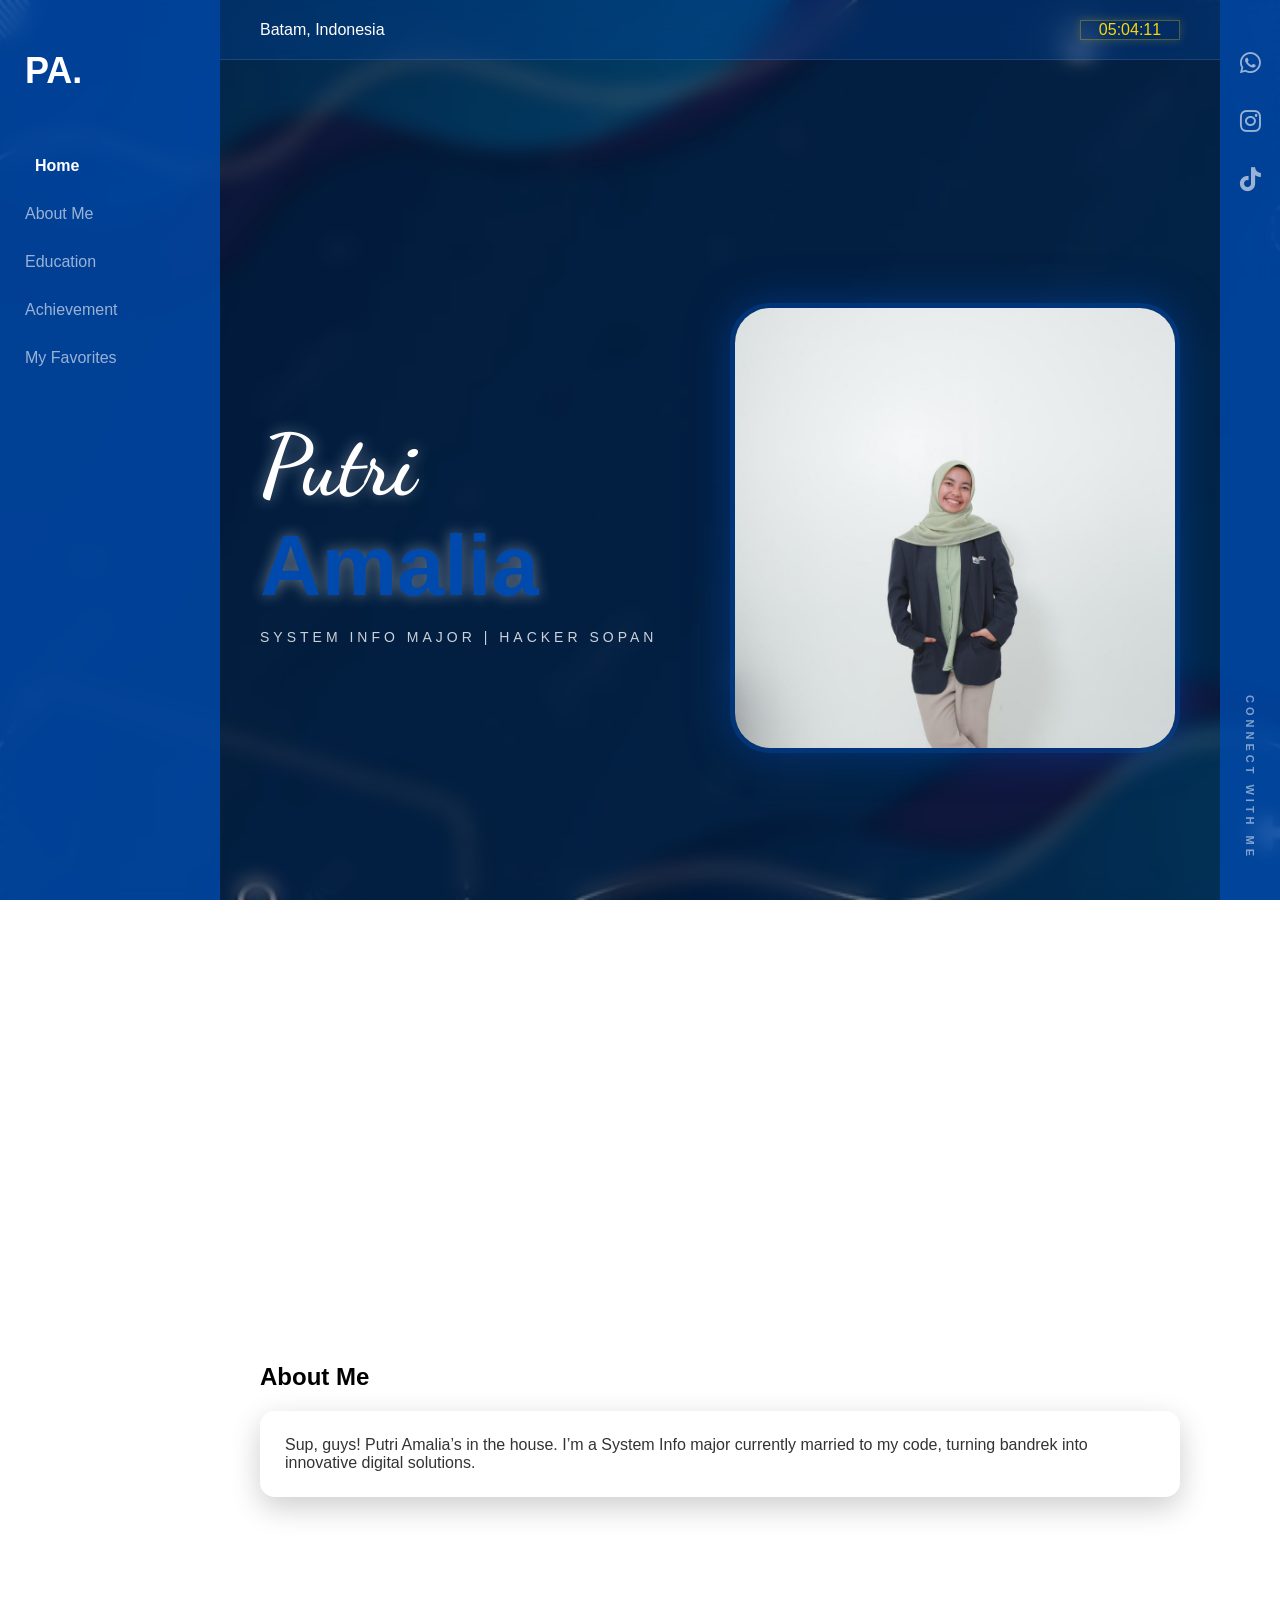
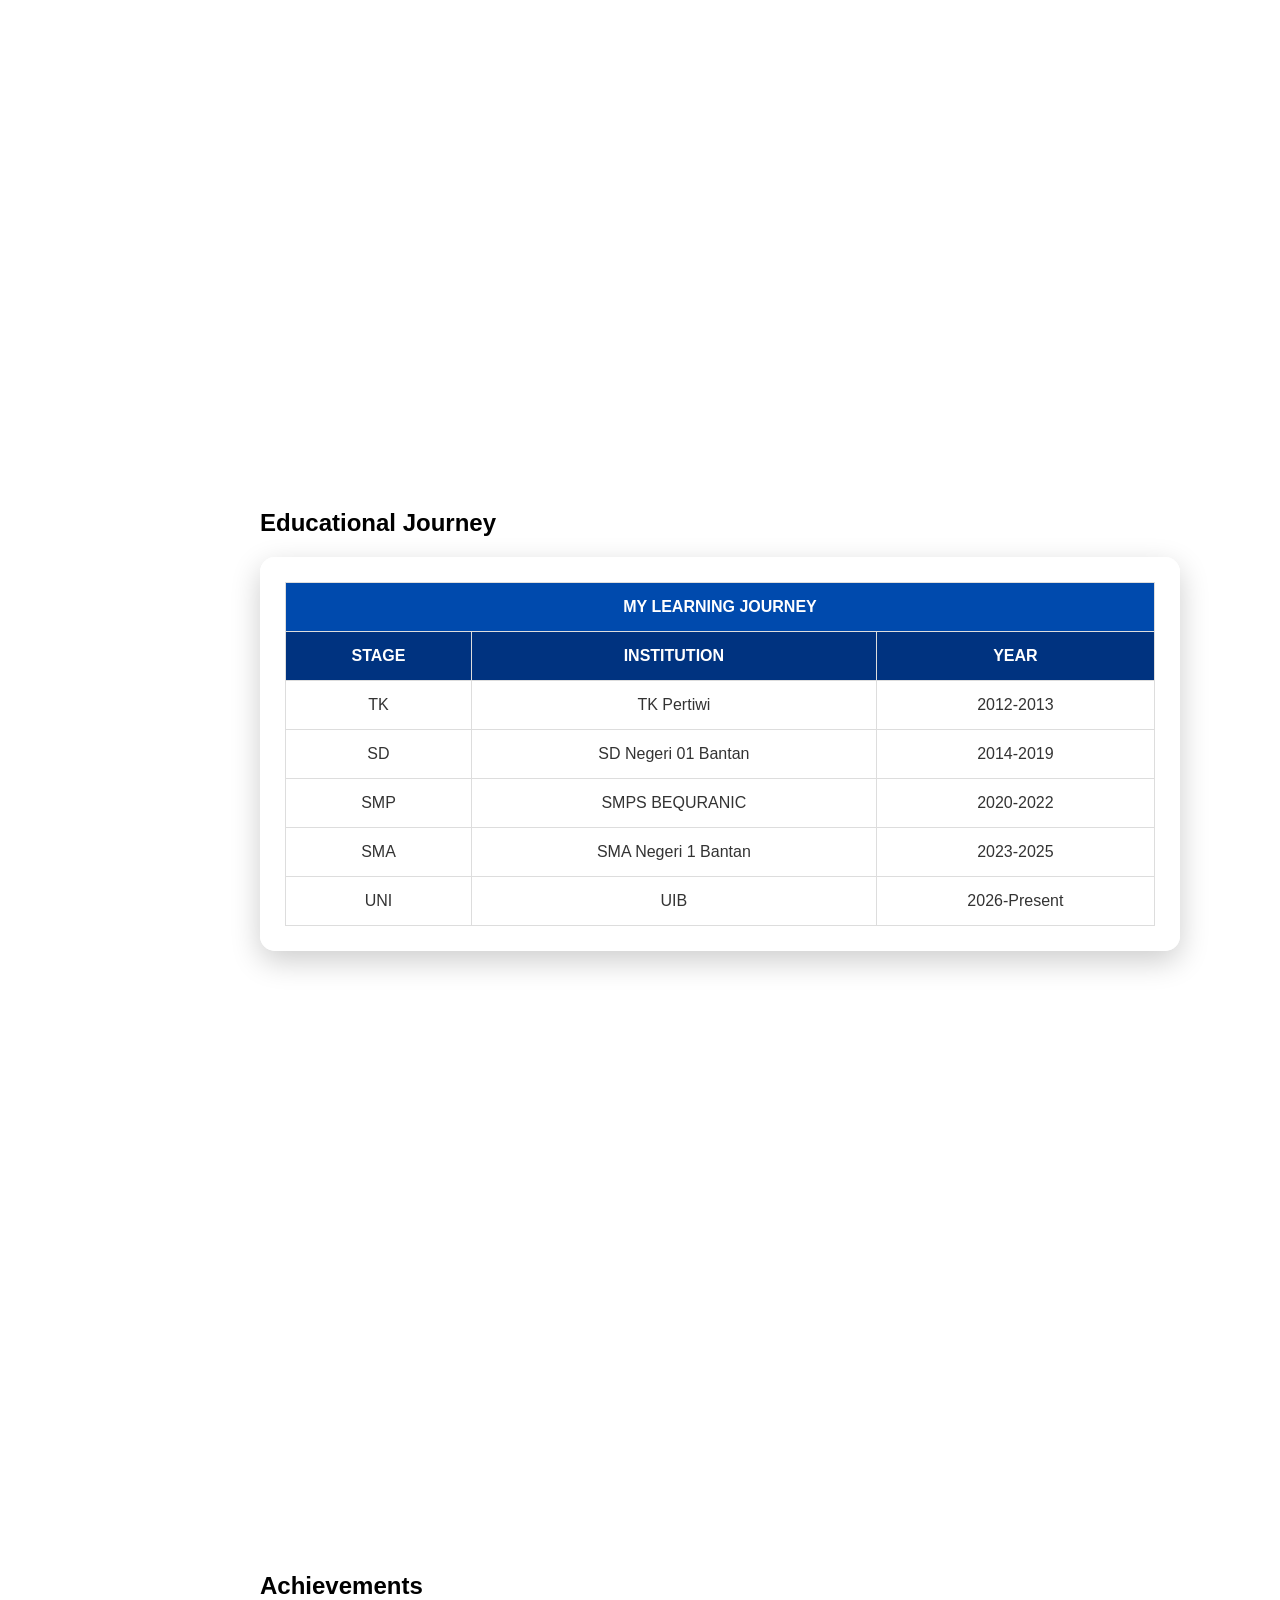
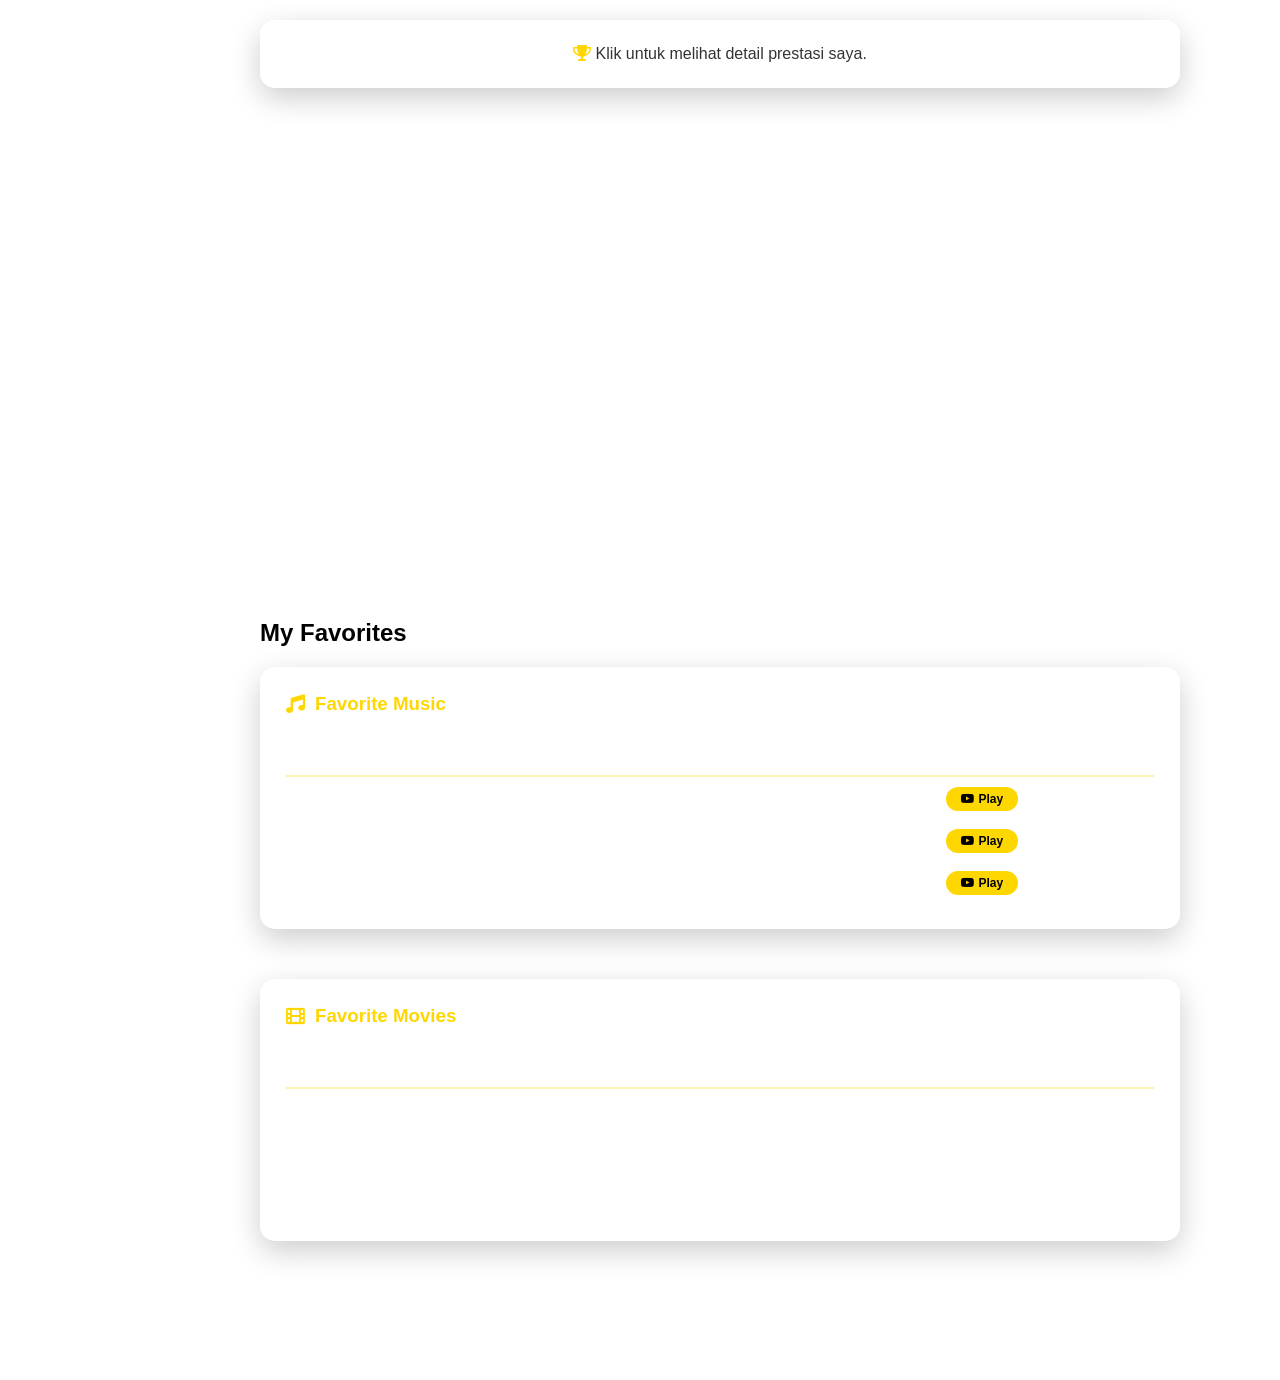
==== commit 655f65c6: "revisi" ====
--- a/wireframe.html
+++ b/wireframe.html
@@ -1,4 +1,3 @@
-<<<<<<< HEAD
 <!DOCTYPE html>
 <html lang="id">
 <head>
@@ -11,134 +10,7 @@
     <link href="https://fonts.googleapis.com/css2?family=Dancing+Script:wght@700&display=swap" rel="stylesheet">
     <link rel="stylesheet" href="https://cdnjs.cloudflare.com/ajax/libs/font-awesome/6.0.0/css/all.min.css">
     
-    <style>
-        /* --- CSS DASAR --- */
-        * { margin: 0; padding: 0; box-sizing: border-box; font-family: 'Segoe UI', sans-serif; }
-        html { scroll-behavior: smooth; }
-
-        body {
-            background-image: url("wallpaper.jpg") !important; 
-            background-size: cover !important;
-            background-position: center !important;
-            background-attachment: fixed !important;
-            background-repeat: no-repeat !important;
-            min-height: 100vh;
-            display: flex;
-            overflow-x: hidden;
-        }
-
-        body::before {
-            content: "";
-            position: fixed;
-            top: 0; left: 0; width: 100%; height: 100%;
-            background: rgba(0, 0, 0, 0.3); 
-            backdrop-filter: blur(10px); 
-            z-index: -1;
-        }
-
-        /* --- SIDEBAR KIRI --- */
-        .sidebar-left {
-            width: 220px; height: 100vh;
-            background: rgba(0, 74, 173, 0.8);
-            position: fixed; left: 0; top: 0;
-            padding: 50px 25px; z-index: 100;
-        }
-        .logo { font-size: 36px; font-weight: 900; color: white; margin-bottom: 50px; }
-        .sidebar-left nav a {
-            display: block; color: rgba(255, 255, 255, 0.6);
-            text-decoration: none; padding: 15px 0; transition: 0.3s;
-        }
-        .sidebar-left nav a.active, .sidebar-left nav a:hover {
-            color: white !important; font-weight: bold; transform: translateX(10px);
-        }
-
-        /* --- TOP BAR --- */
-        .top-bar {
-            position: fixed; top: 0; left: 220px; right: 60px; height: 60px;
-            background: rgba(0, 74, 173, 0.3); backdrop-filter: blur(15px);
-            display: flex; justify-content: space-between; align-items: center;
-            padding: 0 40px; z-index: 90; border-bottom: 1px solid rgba(255, 255, 255, 0.1);
-            color: white;
-        }
-        #digital-clock {
-            color: #ffd700; border: 1px solid rgba(255, 215, 0, 0.3);
-            background: rgba(255,255,255,0.2); padding: 5px 15px; border-radius: 10px;
-            font-weight: bold; letter-spacing: 2px;
-        }
-
-        /* --- KONTEN UTAMA --- */
-        .content-wrapper { flex: 1; margin-left: 220px; margin-right: 60px; padding: 80px 40px 40px 40px; }
-        section { min-height: 100vh; display: flex; flex-direction: column; justify-content: center; padding: 60px 0; }
-        .section-title { color: white; margin-bottom: 20px; border-left: 5px solid #ffd700; padding-left: 15px; }
-
-        /* HERO SECTION */
-        .hero-content { display: flex; align-items: center; justify-content: space-between; gap: 40px; }
-        .hero-text h1 { font-family: 'Dancing Script', cursive !important; font-size: 85px; color: white; text-shadow: 0 0 15px rgba(255,255,255,0.4); }
-        .hero-text h1 span { color: #004aad; }
-        .hero-text p { color: white; letter-spacing: 4px; font-size: 14px; opacity: 0.8; }
-        .hero-image img {
-            width: 400px; height: 400px; object-fit: cover; object-position: center 20%;
-            border-radius: 40px; border: 5px solid rgba(0, 74, 173, 0.5);
-            box-shadow: 0 0 40px rgba(0, 74, 173, 0.5); transition: 0.5s;
-        }
-
-        /* TABEL & GALLERY BOX (PERBAIKAN UTAMA) */
-        .table-container, .card, .gallery-box {
-            background: rgba(255, 255, 255, 0.95); color: #333;
-            padding: 25px; border-radius: 15px; margin-top: 20px;
-            box-shadow: 0 10px 30px rgba(0,0,0,0.2);
-        }
-        .edu-table { width: 100%; border-collapse: collapse; }
-        .edu-table thead { background: #004aad; color: white; }
-        .edu-table th, .edu-table td { padding: 15px; border: 1px solid #ddd; text-align: center; }
-        .edu-table tbody tr:hover { background: #f0f7ff; cursor: pointer; }
-
-        /* IMAGE GRID JOURNEY - BIAR FOTO MUNCUL SEMUA & TENGAH */
-        .image-grid {
-            display: grid;
-            grid-template-columns: repeat(auto-fit, minmax(220px, 1fr));
-            gap: 20px; margin-top: 20px;
-        }
-        .image-grid img {
-            width: 100%; height: 250px;
-            object-fit: cover; /* Foto tetap proporsional */
-            object-position: center; /* Fokus wajah tengah */
-            border-radius: 12px; border: 3px solid #004aad;
-            background: #eee;
-        }
-
-        /* PRESTASI */
-        .achieve-grid { display: grid; grid-template-columns: repeat(auto-fit, minmax(280px, 1fr)); gap: 20px; }
-        .achieve-item { background: white; border-radius: 15px; overflow: hidden; border: 2px solid #004aad; transition: 0.3s; }
-        .achieve-item:hover { transform: translateY(-10px); }
-        .achieve-item img { width: 100%; height: 200px; object-fit: cover; }
-        .achieve-info { padding: 15px; }
-
-        /* FAVORITES */
-        .fav-container { display: flex; flex-direction: column; gap: 30px; }
-        .fav-card { background: rgba(255, 255, 255, 0.1) !important; backdrop-filter: blur(10px); border: 1px solid rgba(255, 255, 255, 0.2); padding: 25px; color: white; }
-        .fav-table { width: 100%; border-collapse: collapse; color: white; }
-        .fav-table td { padding: 12px; border-bottom: 1px solid rgba(255, 255, 255, 0.1); }
-        .play-btn { background: #ffd700; color: #000 !important; padding: 5px 15px; border-radius: 20px; text-decoration: none; font-size: 12px; font-weight: bold; }
-
-        /* SIDEBAR KANAN */
-        .sidebar-right {
-            width: 60px; height: 100vh; position: fixed; right: 0; top: 0;
-            background: rgba(0, 74, 173, 0.8) !important;
-            display: flex; flex-direction: column; justify-content: space-between; align-items: center; padding-bottom: 40px;
-        }
-        .social-icons-vertical { display: flex; flex-direction: column; gap: 30px; margin-top: 50px; }
-        .social-icon { font-size: 24px; color: rgba(255, 255, 255, 0.6); transition: 0.3s; }
-        .social-icon:hover { transform: scale(1.2); color: #ffd700; }
-        .vertical-text { writing-mode: vertical-rl; color: white; font-weight: bold; letter-spacing: 4px; font-size: 11px; opacity: 0.5; }
-
-        @media (max-width: 768px) {
-            .sidebar-left, .sidebar-right, .top-bar { display: none; }
-            .content-wrapper { margin: 0; padding: 20px; }
-            .hero-content { flex-direction: column-reverse; text-align: center; }
-            .hero-image img { width: 280px; height: 280px; }
-        }
-    </style>
+    <link rel="stylesheet" href="style.css">
 </head>
 <body>
 
@@ -250,485 +122,59 @@
         </section>
 
         <section id="favorites">
-    <h2 class="section-title">My Favorites</h2>
-    <div class="fav-container">
-        <div class="card fav-card">
-            <h3><i class="fas fa-music"></i> Favorite Music</h3>
-            <table class="fav-table">
-                <thead>
-                    <tr>
-                        <th>Title</th>
-                        <th>Artist</th>
-                        <th>Listen</th>
-                    </tr>
-                </thead>
-                <tbody>
-                    <tr>
-                        <td>Everything You Are</td>
-                        <td>Hindia</td>
-                        <td><a href="https://www.youtube.com/watch?v=n8A2Ar_FU5s" target="_blank" class="play-btn"><i class="fab fa-youtube"></i> Play</a></td>
-                    </tr>
-                    <tr>
-                        <td>Kita Usahakan Rumah Itu</td>
-                        <td>Sal Priadi</td>
-                        <td><a href="https://www.youtube.com/watch?v=7SqNVv98e8Q" target="_blank" class="play-btn"><i class="fab fa-youtube"></i> Play</a></td>
-                    </tr>
-                    <tr>
-                        <td>Ramai Sepi Bersama</td>
-                        <td>Hindia</td>
-                        <td><a href="https://www.youtube.com/watch?v=tVj5jUW4LvI" target="_blank" class="play-btn"><i class="fab fa-youtube"></i> Play</a></td>
-                    </tr>
-                    </tbody>
-            </table>
-        </div>
+            <h2 class="section-title">My Favorites</h2>
+            <div class="fav-container">
+                <div class="card fav-card">
+                    <h3><i class="fas fa-music"></i> Favorite Music</h3>
+                    <table class="fav-table">
+                        <thead>
+                            <tr>
+                                <th>Title</th>
+                                <th>Artist</th>
+                                <th>Listen</th>
+                            </tr>
+                        </thead>
+                        <tbody>
+                            <tr>
+                                <td>Everything You Are</td>
+                                <td>Hindia</td>
+                                <td><a href="https://www.youtube.com/watch?v=n8A2Ar_FU5s" target="_blank" class="play-btn"><i class="fab fa-youtube"></i> Play</a></td>
+                            </tr>
+                            <tr>
+                                <td>Kita Usahakan Rumah Itu</td>
+                                <td>Sal Priadi</td>
+                                <td><a href="https://www.youtube.com/watch?v=7SqNVv98e8Q" target="_blank" class="play-btn"><i class="fab fa-youtube"></i> Play</a></td>
+                            </tr>
+                            <tr>
+                                <td>Ramai Sepi Bersama</td>
+                                <td>Hindia</td>
+                                <td><a href="https://www.youtube.com/watch?v=tVj5jUW4LvI" target="_blank" class="play-btn"><i class="fab fa-youtube"></i> Play</a></td>
+                            </tr>
+                        </tbody>
+                    </table>
+                </div>
 
-        <div class="card fav-card">
-            <h3><i class="fas fa-film"></i> Favorite Movies</h3>
-            <table class="fav-table">
-                <thead>
-                    <tr>
-                        <th>Title</th>
-                        <th>Genre</th>
-                        <th>Rating</th>
-                    </tr>
-                </thead>
-                <tbody>
-                    <tr><td>Interstellar</td><td>Sci-Fi</td><td>9.0/10</td></tr>
-                    <tr><td>Weak Hero</td><td>K-Drama</td><td>8.8/10</td></tr>
-                    <tr><td>Moana</td><td>Animation</td><td>8.5/10</td></tr>
-                </tbody>
-            </table>
-        </div>
-    </div>
-</section>
-    </main>
-
-    <script>
-        // 1. Scroll Halus Navigasi
-        document.querySelectorAll('.nav-link').forEach(link => {
-            link.addEventListener('click', function(e) {
-                e.preventDefault();
-                document.querySelector(this.getAttribute('href')).scrollIntoView({ behavior: 'smooth' });
-            });
-        });
-
-        // 2. Jam Digital
-        function updateClock() {
-            const now = new Date();
-            const timeString = now.getHours().toString().padStart(2, '0') + ":" + 
-                               now.getMinutes().toString().padStart(2, '0') + ":" + 
-                               now.getSeconds().toString().padStart(2, '0');
-            document.getElementById('digital-clock').textContent = timeString;
-        }
-        setInterval(updateClock, 1000); updateClock();
-
-        // 3. Galeri Journey (PERBAIKAN FOTO)
-        function showGallery(title, images) {
-            const grid = document.getElementById('image-grid');
-            const gTitle = document.getElementById('gallery-title');
-            const gBox = document.getElementById('gallery-box');
-            const instr = document.getElementById('instruction');
-
-            gTitle.innerText = "Kenangan Masa " + title;
-            if(instr) instr.style.display = "none";
-            gBox.style.display = "block";
-            grid.innerHTML = "";
-            
-            images.forEach(src => {
-                const img = document.createElement('img');
-                img.src = src;
-                img.onerror = function() { this.src = 'https://via.placeholder.com/300x250?text=Cek+Nama+File'; };
-                grid.appendChild(img);
-            });
-
-            gBox.scrollIntoView({ behavior: 'smooth', block: 'center' });
-        }
-
-        // 4. Galeri Prestasi
-        function showAchieveGallery() {
-            document.getElementById('achieve-box').style.display = 'block';
-            document.getElementById('achieve-card').innerHTML = "<p><i class='fas fa-check-circle' style='color: #25D366;'></i> Menampilkan 6 koleksi prestasi terbaik.</p>";
-            document.getElementById('achieve-box').scrollIntoView({ behavior: 'smooth' });
-        }
-
-        // 5. Update Active Menu
-        window.addEventListener('scroll', () => {
-            let current = "";
-            document.querySelectorAll('section').forEach(section => {
-                if (pageYOffset >= section.offsetTop - 200) current = section.getAttribute('id');
-            });
-            document.querySelectorAll('.nav-link').forEach(link => {
-                link.classList.remove('active');
-                if (link.getAttribute('href').includes(current)) link.classList.add('active');
-            });
-        });
-    </script>
-</body>
-=======
-<!DOCTYPE html>
-<html lang="id">
-<head>
-    <meta charset="UTF-8">
-    <meta name="viewport" content="width=device-width, initial-scale=1.0">
-    <title>Biodata Putri Amalia</title>
-    
-    <link rel="preconnect" href="https://fonts.googleapis.com">
-    <link rel="preconnect" href="https://fonts.gstatic.com" crossorigin>
-    <link href="https://fonts.googleapis.com/css2?family=Dancing+Script:wght@700&display=swap" rel="stylesheet">
-    <link rel="stylesheet" href="https://cdnjs.cloudflare.com/ajax/libs/font-awesome/6.0.0/css/all.min.css">
-    
-    <style>
-        /* --- CSS DASAR --- */
-        * { margin: 0; padding: 0; box-sizing: border-box; font-family: 'Segoe UI', sans-serif; }
-        html { scroll-behavior: smooth; }
-
-        body {
-            background-image: url("wallpaper.jpg") !important; 
-            background-size: cover !important;
-            background-position: center !important;
-            background-attachment: fixed !important;
-            background-repeat: no-repeat !important;
-            min-height: 100vh;
-            display: flex;
-            overflow-x: hidden;
-        }
-
-        body::before {
-            content: "";
-            position: fixed;
-            top: 0; left: 0; width: 100%; height: 100%;
-            background: rgba(0, 0, 0, 0.3); 
-            backdrop-filter: blur(10px); 
-            z-index: -1;
-        }
-
-        /* --- SIDEBAR KIRI --- */
-        .sidebar-left {
-            width: 220px; height: 100vh;
-            background: rgba(0, 74, 173, 0.8);
-            position: fixed; left: 0; top: 0;
-            padding: 50px 25px; z-index: 100;
-        }
-        .logo { font-size: 36px; font-weight: 900; color: white; margin-bottom: 50px; }
-        .sidebar-left nav a {
-            display: block; color: rgba(255, 255, 255, 0.6);
-            text-decoration: none; padding: 15px 0; transition: 0.3s;
-        }
-        .sidebar-left nav a.active, .sidebar-left nav a:hover {
-            color: white !important; font-weight: bold; transform: translateX(10px);
-        }
-
-        /* --- TOP BAR --- */
-        .top-bar {
-            position: fixed; top: 0; left: 220px; right: 60px; height: 60px;
-            background: rgba(0, 74, 173, 0.3); backdrop-filter: blur(15px);
-            display: flex; justify-content: space-between; align-items: center;
-            padding: 0 40px; z-index: 90; border-bottom: 1px solid rgba(255, 255, 255, 0.1);
-            color: white;
-        }
-        #digital-clock {
-            color: #ffd700; border: 1px solid rgba(255, 215, 0, 0.3);
-            background: rgba(255,255,255,0.2); padding: 5px 15px; border-radius: 10px;
-            font-weight: bold; letter-spacing: 2px;
-        }
-
-        /* --- KONTEN UTAMA --- */
-        .content-wrapper { flex: 1; margin-left: 220px; margin-right: 60px; padding: 80px 40px 40px 40px; }
-        section { min-height: 100vh; display: flex; flex-direction: column; justify-content: center; padding: 60px 0; }
-        .section-title { color: white; margin-bottom: 20px; border-left: 5px solid #ffd700; padding-left: 15px; }
-
-        /* HERO SECTION */
-        .hero-content { display: flex; align-items: center; justify-content: space-between; gap: 40px; }
-        .hero-text h1 { font-family: 'Dancing Script', cursive !important; font-size: 85px; color: white; text-shadow: 0 0 15px rgba(255,255,255,0.4); }
-        .hero-text h1 span { color: #004aad; }
-        .hero-text p { color: white; letter-spacing: 4px; font-size: 14px; opacity: 0.8; }
-        .hero-image img {
-            width: 400px; height: 400px; object-fit: cover; object-position: center 20%;
-            border-radius: 40px; border: 5px solid rgba(0, 74, 173, 0.5);
-            box-shadow: 0 0 40px rgba(0, 74, 173, 0.5); transition: 0.5s;
-        }
-
-        /* TABEL & GALLERY BOX (PERBAIKAN UTAMA) */
-        .table-container, .card, .gallery-box {
-            background: rgba(255, 255, 255, 0.95); color: #333;
-            padding: 25px; border-radius: 15px; margin-top: 20px;
-            box-shadow: 0 10px 30px rgba(0,0,0,0.2);
-        }
-        .edu-table { width: 100%; border-collapse: collapse; }
-        .edu-table thead { background: #004aad; color: white; }
-        .edu-table th, .edu-table td { padding: 15px; border: 1px solid #ddd; text-align: center; }
-        .edu-table tbody tr:hover { background: #f0f7ff; cursor: pointer; }
-
-        /* IMAGE GRID JOURNEY - BIAR FOTO MUNCUL SEMUA & TENGAH */
-        .image-grid {
-            display: grid;
-            grid-template-columns: repeat(auto-fit, minmax(220px, 1fr));
-            gap: 20px; margin-top: 20px;
-        }
-        .image-grid img {
-            width: 100%; height: 250px;
-            object-fit: cover; /* Foto tetap proporsional */
-            object-position: center; /* Fokus wajah tengah */
-            border-radius: 12px; border: 3px solid #004aad;
-            background: #eee;
-        }
-
-        /* PRESTASI */
-        .achieve-grid { display: grid; grid-template-columns: repeat(auto-fit, minmax(280px, 1fr)); gap: 20px; }
-        .achieve-item { background: white; border-radius: 15px; overflow: hidden; border: 2px solid #004aad; transition: 0.3s; }
-        .achieve-item:hover { transform: translateY(-10px); }
-        .achieve-item img { width: 100%; height: 200px; object-fit: cover; }
-        .achieve-info { padding: 15px; }
-
-        /* FAVORITES */
-        .fav-container { display: flex; flex-direction: column; gap: 30px; }
-        .fav-card { background: rgba(255, 255, 255, 0.1) !important; backdrop-filter: blur(10px); border: 1px solid rgba(255, 255, 255, 0.2); padding: 25px; color: white; }
-        .fav-table { width: 100%; border-collapse: collapse; color: white; }
-        .fav-table td { padding: 12px; border-bottom: 1px solid rgba(255, 255, 255, 0.1); }
-        .play-btn { background: #ffd700; color: #000 !important; padding: 5px 15px; border-radius: 20px; text-decoration: none; font-size: 12px; font-weight: bold; }
-
-        /* SIDEBAR KANAN */
-        .sidebar-right {
-            width: 60px; height: 100vh; position: fixed; right: 0; top: 0;
-            background: rgba(0, 74, 173, 0.8) !important;
-            display: flex; flex-direction: column; justify-content: space-between; align-items: center; padding-bottom: 40px;
-        }
-        .social-icons-vertical { display: flex; flex-direction: column; gap: 30px; margin-top: 50px; }
-        .social-icon { font-size: 24px; color: rgba(255, 255, 255, 0.6); transition: 0.3s; }
-        .social-icon:hover { transform: scale(1.2); color: #ffd700; }
-        .vertical-text { writing-mode: vertical-rl; color: white; font-weight: bold; letter-spacing: 4px; font-size: 11px; opacity: 0.5; }
-
-        @media (max-width: 768px) {
-            .sidebar-left, .sidebar-right, .top-bar { display: none; }
-            .content-wrapper { margin: 0; padding: 20px; }
-            .hero-content { flex-direction: column-reverse; text-align: center; }
-            .hero-image img { width: 280px; height: 280px; }
-        }
-    </style>
-</head>
-<body>
-
-    <header class="top-bar">
-        <div class="top-bar-left"><span>Batam, Indonesia</span></div>
-        <div class="top-bar-right"><div id="digital-clock">00:00:00</div></div>
-    </header>
-
-    <aside class="sidebar-left">
-        <div class="logo">PA.</div>
-        <nav>
-            <a href="#home" class="nav-link active">Home</a>
-            <a href="#about" class="nav-link">About Me</a>
-            <a href="#education" class="nav-link">Education</a>
-            <a href="#achievements" class="nav-link">Achievement</a>
-            <a href="#favorites" class="nav-link">My Favorites</a>
-        </nav>
-    </aside>
-
-    <aside class="sidebar-right">
-        <div class="social-icons-vertical">
-            <a href="https://wa.me/6281378338447" target="_blank" class="social-icon"><i class="fab fa-whatsapp"></i></a>
-            <a href="https://www.instagram.com/putriiamaliaa____/" target="_blank" class="social-icon"><i class="fab fa-instagram"></i></a>
-            <a href="https://www.tiktok.com/@aliaaayaw" target="_blank" class="social-icon"><i class="fab fa-tiktok"></i></a>
-        </div>
-        <div class="vertical-text">CONNECT WITH ME</div>
-    </aside>
-
-    <main class="content-wrapper">
-        <section id="home">
-            <div class="hero-content">
-                <div class="hero-text">
-                    <h1>Putri <span>Amalia</span></h1>
-                    <p>SYSTEM INFO MAJOR | HACKER SOPAN</p>
-                </div>
-                <div class="hero-image">
-                    <img src="foto.JPEG" alt="Foto Putri Amalia">
+                <div class="card fav-card">
+                    <h3><i class="fas fa-film"></i> Favorite Movies</h3>
+                    <table class="fav-table">
+                        <thead>
+                            <tr>
+                                <th>Title</th>
+                                <th>Genre</th>
+                                <th>Rating</th>
+                            </tr>
+                        </thead>
+                        <tbody>
+                            <tr><td>Interstellar</td><td>Sci-Fi</td><td>9.0/10</td></tr>
+                            <tr><td>Weak Hero</td><td>K-Drama</td><td>8.8/10</td></tr>
+                            <tr><td>Moana</td><td>Animation</td><td>8.5/10</td></tr>
+                        </tbody>
+                    </table>
                 </div>
             </div>
         </section>
-
-        <section id="about">
-            <h2 class="section-title">About Me</h2>
-            <div class="card">
-                <p>Sup, guys! Putri Amalia’s in the house. I’m a System Info major currently married to my code, turning bandrek into innovative digital solutions.</p>
-            </div>
-        </section>
-
-        <section id="education">
-            <h2 class="section-title">Educational Journey</h2>
-            <div class="table-container">
-                <table class="edu-table">
-                    <thead>
-                        <tr><th colspan="3">MY LEARNING JOURNEY</th></tr>
-                        <tr style="background: #003380;">
-                            <th>STAGE</th><th>INSTITUTION</th><th>YEAR</th>
-                        </tr>
-                    </thead>
-                    <tbody>
-                        <tr onclick="showGallery('TK', ['tk1.JPEG'])"><td>TK</td><td>TK Pertiwi</td><td>2012-2013</td></tr>
-                        <tr onclick="showGallery('SD', ['sd1.JPEG'])"><td>SD</td><td>SD Negeri 01 Bantan</td><td>2014-2019</td></tr>
-                        <tr onclick="showGallery('SMP', ['smp1.JPEG', 'smp2.JPEG', 'smp3.JPEG', 'smp4.JPEG'])"><td>SMP</td><td>SMPS BEQURANIC</td><td>2020-2022</td></tr>
-                        <tr onclick="showGallery('SMA', ['sma1.JPEG', 'sma2.JPEG', 'sma3.JPEG', 'sma4.JPEG', 'sma5.JPEG'])"><td>SMA</td><td>SMA Negeri 1 Bantan</td><td>2023-2025</td></tr>
-                        <tr onclick="showGallery('UNI', ['uni1.JPEG', 'uni2.JPEG', 'uni3.JPEG', 'uni4.JPEG', 'uni5.JPEG', 'uni6.JPEG', 'uni7.JPEG', 'uni8.JPEG', 'uni9.JPEG', 'uni10.JPEG'])"><td>UNI</td><td>UIB</td><td>2026-Present</td></tr>
-                    </tbody>
-                </table>
-            </div>
-
-            <div id="gallery-box" class="gallery-box" style="display:none;">
-                <p id="instruction" style="text-align:center; color: #888;">Klik baris tabel untuk melihat foto</p>
-                <h3 id="gallery-title" style="color: #004aad; margin-bottom: 15px; text-align: center;"></h3>
-                <div id="image-grid" class="image-grid"></div>
-            </div>
-        </section>
-
-        <section id="achievements">
-            <h2 class="section-title">Achievements</h2>
-            <div class="card" id="achieve-card" onclick="showAchieveGallery()" style="cursor: pointer; text-align: center;">
-                <p><i class="fas fa-trophy" style="color: #ffd700;"></i> Klik untuk melihat detail prestasi saya.</p>
-            </div>
-            <div id="achieve-box" style="display: none; margin-top: 30px;">
-                <div class="achieve-grid">
-                    <div class="achieve-item">
-                        <img src="prestasi1.JPEG">
-                        <div class="achieve-info"><h4>Juara 2 Tahfizh 3 Juz</h4><p>Se-Kabupaten Bengkalis.</p></div>
-                    </div>
-                    <div class="achieve-item">
-                        <img src="prestasi2.JPEG">
-                        <div class="achieve-info"><h4>Juara 3 Badminton</h4><p>O2SN Se-Kabupaten Bengkalis.</p></div>
-                    </div>
-                    <div class="achieve-item">
-                        <img src="prestasi3.JPEG">
-                        <div class="achieve-info"><h4>Penghargaan</h4><p>Siswa Berprestasi Akademik.</p></div>
-                    </div>
-                    <div class="achieve-item">
-                        <img src="prestasi4.JPEG">
-                        <div class="achieve-info"><h4>Penghargaan</h4><p>Sertifikat Pemenang Tahfizh.</p></div>
-                    </div>
-                    <div class="achieve-item">
-                        <img src="prestasi5.JPEG">
-                        <div class="achieve-info"><h4>Ketua Forum OSIS</h4><p>Wilayah 1 Se-Kabupaten Bengkalis.</p></div>
-                    </div>
-                    <div class="achieve-item">
-                        <img src="prestasi6.JPEG">
-                        <div class="achieve-info"><h4>Ketua OSIS</h4><p>SMAN 1 Bantan 2022-2023.</p></div>
-                    </div>
-                </div>
-            </div>
-        </section>
-
-        <section id="favorites">
-    <h2 class="section-title">My Favorites</h2>
-    <div class="fav-container">
-        <div class="card fav-card">
-            <h3><i class="fas fa-music"></i> Favorite Music</h3>
-            <table class="fav-table">
-                <thead>
-                    <tr>
-                        <th>Title</th>
-                        <th>Artist</th>
-                        <th>Listen</th>
-                    </tr>
-                </thead>
-                <tbody>
-                    <tr>
-                        <td>Everything You Are</td>
-                        <td>Hindia</td>
-                        <td><a href="https://www.youtube.com/watch?v=n8A2Ar_FU5s" target="_blank" class="play-btn"><i class="fab fa-youtube"></i> Play</a></td>
-                    </tr>
-                    <tr>
-                        <td>Kita Usahakan Rumah Itu</td>
-                        <td>Sal Priadi</td>
-                        <td><a href="https://www.youtube.com/watch?v=7SqNVv98e8Q" target="_blank" class="play-btn"><i class="fab fa-youtube"></i> Play</a></td>
-                    </tr>
-                    <tr>
-                        <td>Ramai Sepi Bersama</td>
-                        <td>Hindia</td>
-                        <td><a href="https://www.youtube.com/watch?v=tVj5jUW4LvI" target="_blank" class="play-btn"><i class="fab fa-youtube"></i> Play</a></td>
-                    </tr>
-                    </tbody>
-            </table>
-        </div>
-
-        <div class="card fav-card">
-            <h3><i class="fas fa-film"></i> Favorite Movies</h3>
-            <table class="fav-table">
-                <thead>
-                    <tr>
-                        <th>Title</th>
-                        <th>Genre</th>
-                        <th>Rating</th>
-                    </tr>
-                </thead>
-                <tbody>
-                    <tr><td>Interstellar</td><td>Sci-Fi</td><td>9.0/10</td></tr>
-                    <tr><td>Weak Hero</td><td>K-Drama</td><td>8.8/10</td></tr>
-                    <tr><td>Moana</td><td>Animation</td><td>8.5/10</td></tr>
-                </tbody>
-            </table>
-        </div>
-    </div>
-</section>
     </main>
 
-    <script>
-        // 1. Scroll Halus Navigasi
-        document.querySelectorAll('.nav-link').forEach(link => {
-            link.addEventListener('click', function(e) {
-                e.preventDefault();
-                document.querySelector(this.getAttribute('href')).scrollIntoView({ behavior: 'smooth' });
-            });
-        });
-
-        // 2. Jam Digital
-        function updateClock() {
-            const now = new Date();
-            const timeString = now.getHours().toString().padStart(2, '0') + ":" + 
-                               now.getMinutes().toString().padStart(2, '0') + ":" + 
-                               now.getSeconds().toString().padStart(2, '0');
-            document.getElementById('digital-clock').textContent = timeString;
-        }
-        setInterval(updateClock, 1000); updateClock();
-
-        // 3. Galeri Journey (PERBAIKAN FOTO)
-        function showGallery(title, images) {
-            const grid = document.getElementById('image-grid');
-            const gTitle = document.getElementById('gallery-title');
-            const gBox = document.getElementById('gallery-box');
-            const instr = document.getElementById('instruction');
-
-            gTitle.innerText = "Kenangan Masa " + title;
-            if(instr) instr.style.display = "none";
-            gBox.style.display = "block";
-            grid.innerHTML = "";
-            
-            images.forEach(src => {
-                const img = document.createElement('img');
-                img.src = src;
-                img.onerror = function() { this.src = 'https://via.placeholder.com/300x250?text=Cek+Nama+File'; };
-                grid.appendChild(img);
-            });
-
-            gBox.scrollIntoView({ behavior: 'smooth', block: 'center' });
-        }
-
-        // 4. Galeri Prestasi
-        function showAchieveGallery() {
-            document.getElementById('achieve-box').style.display = 'block';
-            document.getElementById('achieve-card').innerHTML = "<p><i class='fas fa-check-circle' style='color: #25D366;'></i> Menampilkan 6 koleksi prestasi terbaik.</p>";
-            document.getElementById('achieve-box').scrollIntoView({ behavior: 'smooth' });
-        }
-
-        // 5. Update Active Menu
-        window.addEventListener('scroll', () => {
-            let current = "";
-            document.querySelectorAll('section').forEach(section => {
-                if (pageYOffset >= section.offsetTop - 200) current = section.getAttribute('id');
-            });
-            document.querySelectorAll('.nav-link').forEach(link => {
-                link.classList.remove('active');
-                if (link.getAttribute('href').includes(current)) link.classList.add('active');
-            });
-        });
-    </script>
+    <script src="script.js"></script>
 </body>
->>>>>>> 1b80d1c9624dc3d65305c248d7c1aca9854a921f
 </html>
--- a/style.css
+++ b/style.css
@@ -0,0 +1,411 @@
+* {
+    margin: 0;
+    padding: 0;
+    box-sizing: border-box;
+    font-family: 'Segoe UI', sans-serif;
+}
+
+html {
+    scroll-behavior: smooth;
+}
+
+body {
+    background-image: url("wallpaper.jpg") !important; 
+    background-size: cover !important;
+    background-position: center !important;
+    background-attachment: fixed !important;
+    background-repeat: no-repeat !important;
+    min-height: 100vh;
+    display: flex;
+    overflow-x: hidden;
+}
+
+body::before {
+    content: "";
+    position: fixed;
+    top: 0; left: 0; width: 100%; height: 100%;
+    background: rgba(0, 0, 0, 0.3); 
+    backdrop-filter: blur(10px); 
+    z-index: -1;
+}
+
+/* --- SIDEBAR --- */
+.sidebar-left {
+    width: 220px;
+    height: 100vh;
+    background: rgba(0, 74, 173, 0.8);
+    position: fixed;
+    left: 0; top: 0;
+    padding: 50px 25px;
+    z-index: 100;
+}
+
+.logo { font-size: 36px; font-weight: 900; color: white; margin-bottom: 50px; }
+
+.sidebar-left nav a {
+    display: block;
+    color: rgba(255, 255, 255, 0.6);
+    text-decoration: none;
+    padding: 15px 0;
+    transition: 0.3s;
+}
+
+.sidebar-left nav a.active, .sidebar-left nav a:hover {
+    color: white !important;
+    font-weight: bold;
+    transform: translateX(10px);
+}
+
+/* --- KONTEN WRAPPER --- */
+.content-wrapper {
+    flex: 1;
+    margin-left: 220px;
+    margin-right: 60px;
+    padding: 0 40px;
+}
+
+section {
+    min-height: 100vh;
+    display: flex;
+    flex-direction: column;
+    justify-content: center;
+    padding: 100px 0;
+}
+
+/* --- LAYOUT HOME DENGAN FOTO --- */
+.hero-content {
+    display: flex;
+    align-items: center;
+    justify-content: space-between;
+    gap: 40px;
+}
+
+.hero-text { flex: 1; }
+
+.hero-content h1 {
+    font-family: 'Dancing Script', cursive !important;
+    font-size: 85px;
+    color: white;
+    text-shadow: 0 0 15px rgba(255,255,255,0.4);
+    margin-bottom: 10px;
+}
+
+.hero-content h1 span { color: #004aad; }
+
+.hero-content p {
+    color: white;
+    letter-spacing: 4px;
+    font-size: 14px;
+    opacity: 0.8;
+}
+
+/* STYLING FOTO PROFIL */
+/* STYLING FOTO PROFIL - DIBESARKAN & FULL FACE */
+.hero-image img {
+    width: 450px; /* Ukuran dibesarkan dari 320px ke 450px */
+    height: 450px; /* Tinggi disesuaikan agar tetap simetris */
+    object-fit: cover; /* Memastikan wajah tetap proporsional */
+    object-position: center 20%; /* Fokus ke area wajah agar tidak terpotong */
+    border-radius: 40px; /* Melengkung lebih aesthetic */
+    border: 5px solid rgba(0, 74, 173, 0.5);
+    box-shadow: 0 0 40px rgba(0, 74, 173, 0.5);
+    transition: 0.5s;
+}
+
+.hero-image img:hover {
+    transform: scale(1.05); /* Efek zoom sedikit saat kursor lewat */
+    box-shadow: 0 0 60px rgba(0, 74, 173, 0.8);
+}
+
+/* Penyesuaian untuk tampilan HP agar tetap responsive */
+@media (max-width: 768px) {
+    .hero-image img {
+        width: 280px; /* Di HP dikecilkan dikit agar tidak menutupi teks */
+        height: 280px;
+    }
+}
+/* --- STYLE TABEL & CARD --- */
+.table-container, .card, .gallery-box {
+    background: rgba(255, 255, 255, 0.95);
+    color: #333;
+    padding: 25px;
+    border-radius: 15px;
+    margin-top: 20px;
+    width: 100%;
+    box-shadow: 0 10px 30px rgba(0,0,0,0.2);
+}
+
+.edu-table { width: 100%; border-collapse: collapse; }
+.edu-table thead { background: #004aad; color: white; }
+.edu-table th, .edu-table td { padding: 15px; border: 1px solid #ddd; text-align: center; }
+.edu-table tbody tr:hover { background: #f0f7ff; cursor: pointer; }
+
+/* Galeri Grid - TIDAK KEPOTONG */
+.image-grid {
+    display: grid;
+    grid-template-columns: repeat(auto-fit, minmax(180px, 1fr));
+    gap: 15px;
+    margin-top: 20px;
+}
+
+.image-grid img {
+    width: 100%;
+    height: 250px;
+    object-fit: contain; 
+    background: rgba(0,0,0,0.05);
+    border-radius: 12px;
+    border: 3px solid #004aad;
+}
+
+/* Sidebar Kanan */
+.sidebar-right {
+    width: 60px; height: 100vh;
+    background: rgba(255, 255, 255, 0.1);
+    position: fixed; right: 0; top: 0;
+    display: flex; align-items: center; justify-content: center;
+}
+.vertical-text { writing-mode: vertical-rl; color: white; font-weight: bold; letter-spacing: 5px; }
+
+/* Mobile View */
+@media (max-width: 768px) {
+    .hero-content { flex-direction: column-reverse; text-align: center; }
+    .hero-image img { width: 220px; height: 220px; }
+    .hero-content h1 { font-size: 50px; }
+}
+/* --- TAMBAHAN UNTUK TOP BAR --- */
+.top-bar {
+    position: fixed;
+    top: 0;
+    left: 220px; /* Menyesuaikan lebar sidebar kiri */
+    right: 60px; /* Menyesuaikan lebar sidebar kanan */
+    height: 60px;
+    background: rgba(255, 255, 255, 0.1); /* Efek transparan */
+    backdrop-filter: blur(15px);
+    display: flex;
+    justify-content: space-between;
+    align-items: center;
+    padding: 0 40px;
+    z-index: 90;
+    border-bottom: 1px solid rgba(255, 255, 255, 0.1);
+    color: white;
+}
+
+.top-bar-right {
+    display: flex;
+    align-items: center;
+    gap: 20px;
+}
+
+.top-bar-right a {
+    color: white;
+    text-decoration: none;
+    font-size: 14px;
+    opacity: 0.8;
+}
+
+.search-box input {
+    background: rgba(255, 255, 255, 0.2);
+    border: none;
+    padding: 8px 15px;
+    border-radius: 20px;
+    color: white;
+    outline: none;
+}
+
+/* --- TAMBAHAN EFEK INTERAKTIF SIDEBAR (TANPA HAPUS KODE LAMA) --- */
+.sidebar-left nav a:hover {
+    background: rgba(255, 255, 255, 0.1);
+    padding-left: 20px; /* Efek geser saat disentuh */
+    border-radius: 0 20px 20px 0;
+    color: #ffd700 !important; /* Warna emas agar kontras */
+}
+
+/* Penyesuaian konten agar tidak tertutup Top Bar */
+.content-wrapper {
+    padding-top: 80px !important;
+}
+
+/* Penyesuaian Responsif untuk Top Bar */
+@media (max-width: 768px) {
+    .top-bar {
+        left: 0;
+        right: 0;
+        padding: 0 15px;
+    }
+    .top-bar-left { display: none; }
+}
+/* Styling khusus jam agar serasi dengan tema biru */
+#digital-clock {
+    color: #ffd700; /* Warna emas agar kontras dan mudah dibaca */
+    border: 1px solid rgba(255, 215, 0, 0.3);
+    box-shadow: 0 0 10px rgba(255, 215, 0, 0.2);
+    min-width: 100px;
+    text-align: center;
+}
+
+.top-bar {
+    position: fixed;
+    top: 0;
+    left: 220px;
+    right: 60px;
+    height: 60px;
+    background: rgba(0, 74, 173, 0.3); /* Biru transparan agar matching */
+    backdrop-filter: blur(15px);
+    display: flex;
+    justify-content: space-between;
+    align-items: center;
+    padding: 0 40px;
+    z-index: 90;
+    border-bottom: 1px solid rgba(255, 255, 255, 0.1);
+    color: white;
+}
+
+/* Supaya konten utama turun sedikit dan tidak tertutup Top Bar */
+.content-wrapper {
+    padding-top: 80px !important;
+}
+/* --- STYLING IKON SOSIAL SIDEBAR KANAN --- */
+.social-icons-vertical {
+    display: flex;
+    flex-direction: column;
+    gap: 30px;
+    align-items: center;
+    margin-top: 50px;
+}
+
+.social-icon {
+    font-size: 24px; /* Ukuran ikon */
+    color: rgba(255, 255, 255, 0.6);
+    text-decoration: none;
+    transition: 0.3s;
+}
+
+/* Efek Warna saat Kursor Menyentuh (Hover) */
+.social-icon.wa:hover { color: #25D366; transform: scale(1.2); } /* Hijau WA */
+.social-icon.ig:hover { color: #E1306C; transform: scale(1.2); } /* Pink IG */
+.social-icon.tt:hover { color: #00f2ea; transform: scale(1.2); } /* Biru Muda TikTok */
+
+.sidebar-right {
+    display: flex;
+    flex-direction: column;
+    justify-content: space-between;
+    align-items: center;
+    padding-bottom: 40px;
+    background: rgba(0, 74, 173, 0.8) !important; /* Biru senada sidebar kiri */
+}
+
+.vertical-text {
+    writing-mode: vertical-rl;
+    color: white;
+    font-weight: bold;
+    letter-spacing: 4px;
+    font-size: 11px;
+    opacity: 0.5;
+}
+/* --- STYLING MY FAVORITES --- */
+.fav-container {
+    display: flex;
+    flex-direction: column;
+    gap: 30px;
+}
+
+.fav-card {
+    background: rgba(255, 255, 255, 0.1) !important;
+    backdrop-filter: blur(10px);
+    border: 1px solid rgba(255, 255, 255, 0.2);
+    padding: 25px;
+}
+
+.fav-card h3 {
+    color: #ffd700;
+    margin-bottom: 20px;
+    display: flex;
+    align-items: center;
+    gap: 10px;
+}
+
+.fav-table {
+    width: 100%;
+    border-collapse: collapse;
+    color: white;
+}
+
+.fav-table th {
+    text-align: left;
+    padding: 12px;
+    border-bottom: 2px solid rgba(255, 215, 0, 0.3);
+    font-size: 14px;
+    text-transform: uppercase;
+}
+
+.fav-table td {
+    padding: 12px;
+    border-bottom: 1px solid rgba(255, 255, 255, 0.1);
+    font-size: 15px;
+}
+
+/* Tombol Play Music */
+.play-btn {
+    background: #ffd700;
+    color: #000 !important;
+    padding: 5px 15px;
+    border-radius: 20px;
+    text-decoration: none;
+    font-size: 12px;
+    font-weight: bold;
+    transition: 0.3s;
+}
+
+.play-btn:hover {
+    background: #ffffff;
+    transform: scale(1.1);
+}
+
+/* Penyesuaian untuk HP */
+@media (max-width: 768px) {
+    .fav-table {
+        font-size: 12px;
+    }
+}
+/* Styling Grid Prestasi Baru */
+.achieve-grid {
+    display: grid;
+    grid-template-columns: repeat(auto-fit, minmax(280px, 1fr));
+    gap: 20px;
+}
+
+.achieve-item {
+    background: rgba(255, 255, 255, 0.95);
+    border-radius: 15px;
+    overflow: hidden;
+    box-shadow: 0 5px 15px rgba(0,0,0,0.1);
+    transition: 0.3s;
+    border: 2px solid #004aad;
+}
+
+.achieve-item:hover {
+    transform: translateY(-10px);
+}
+
+.achieve-item img {
+    width: 100%;
+    height: 200px;
+    object-fit: cover;
+    border-bottom: 2px solid #004aad;
+}
+
+.achieve-info {
+    padding: 15px;
+}
+
+.achieve-info h4 {
+    color: #004aad;
+    margin-bottom: 8px;
+    font-size: 16px;
+}
+
+.achieve-info p {
+    color: #555;
+    font-size: 13px;
+    line-height: 1.4;
+}
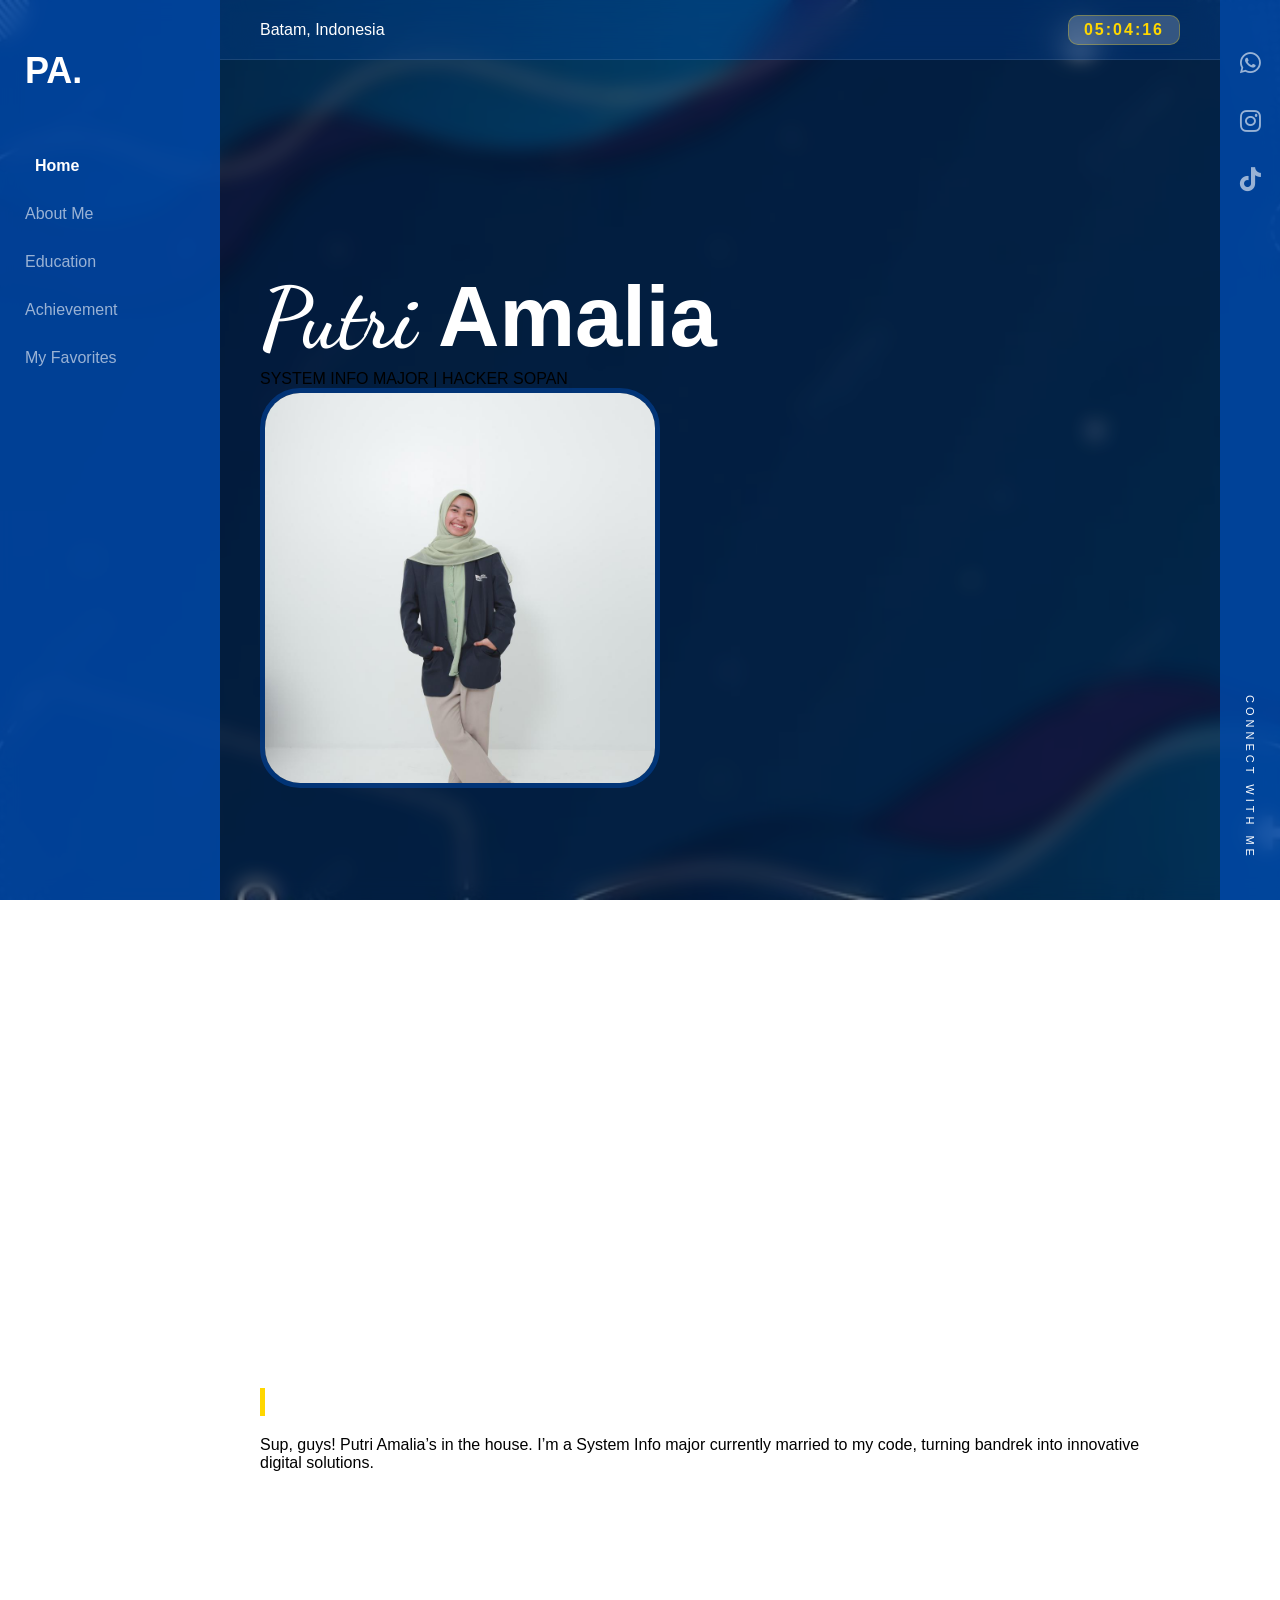
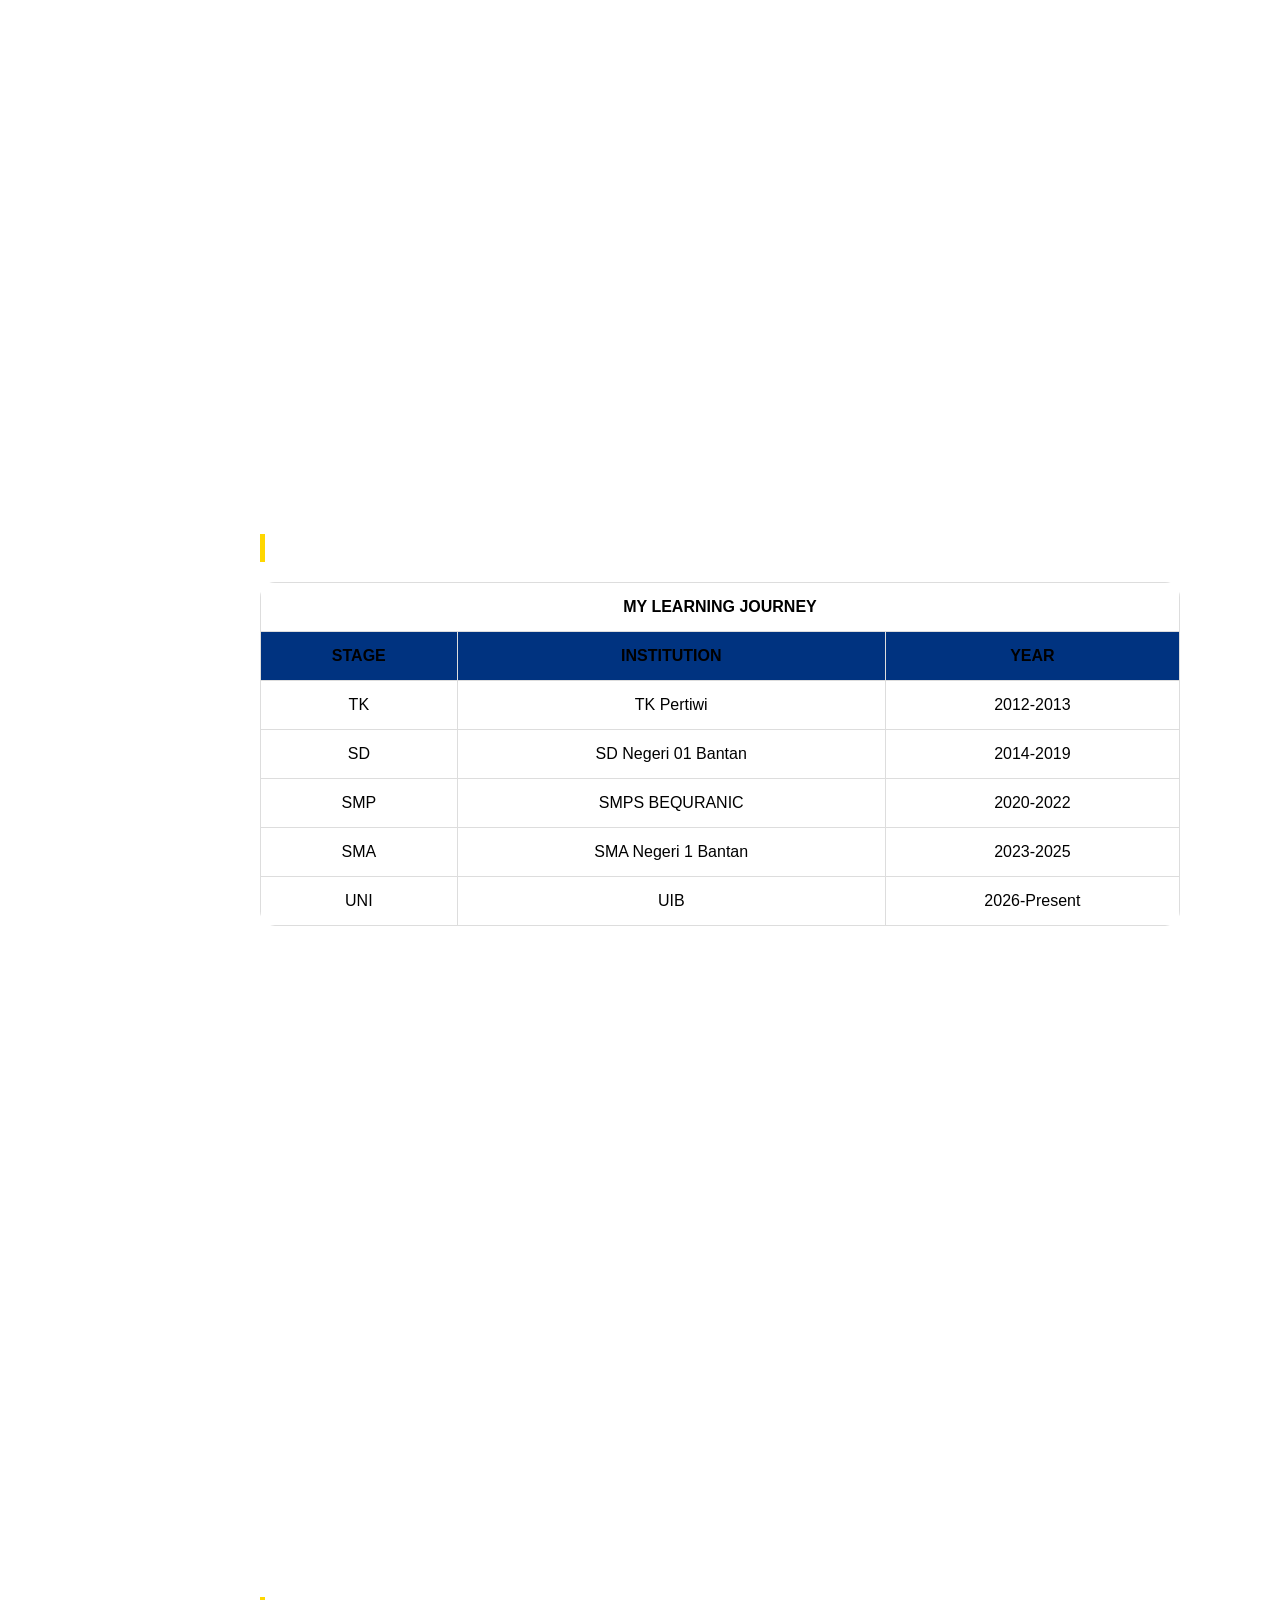
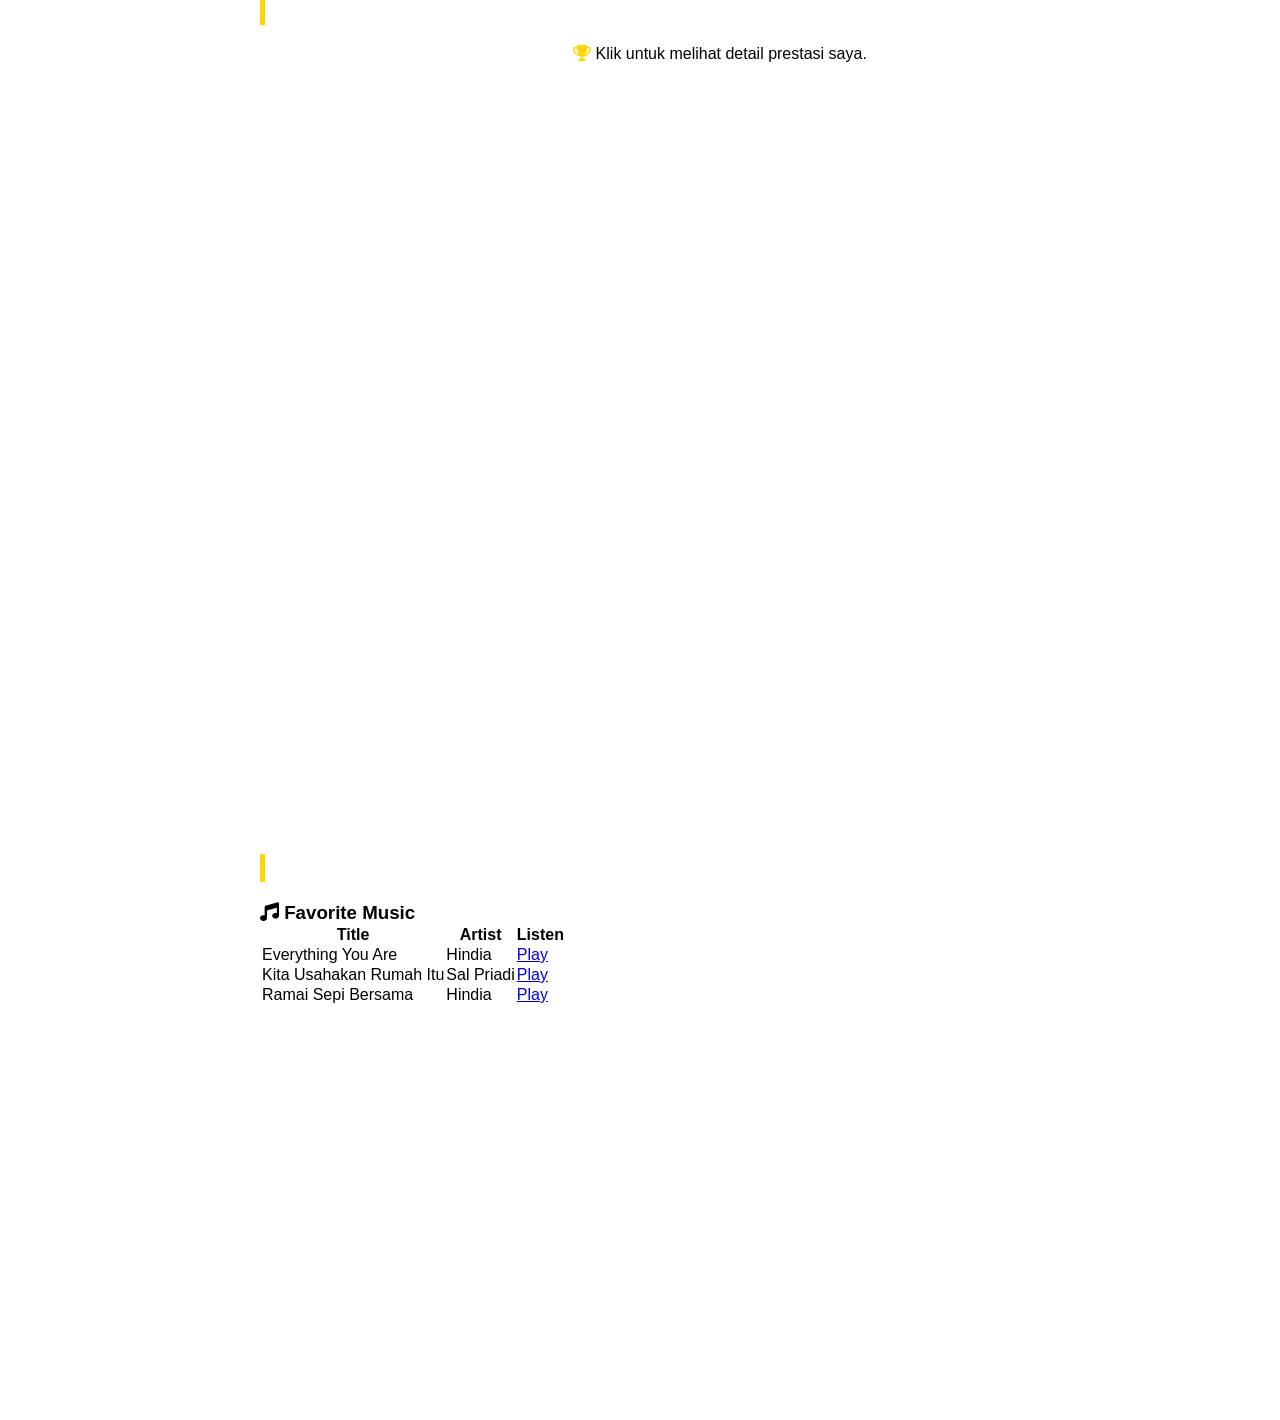
==== commit ea01c732: "revisi" ====
--- a/wireframe.html
+++ b/wireframe.html
@@ -93,30 +93,12 @@
             </div>
             <div id="achieve-box" style="display: none; margin-top: 30px;">
                 <div class="achieve-grid">
-                    <div class="achieve-item">
-                        <img src="prestasi1.jpeg">
-                        <div class="achieve-info"><h4>Juara 2 Tahfizh 3 Juz</h4><p>Se-Kabupaten Bengkalis.</p></div>
-                    </div>
-                    <div class="achieve-item">
-                        <img src="prestasi2.jpeg">
-                        <div class="achieve-info"><h4>Juara 3 Badminton</h4><p>O2SN Se-Kabupaten Bengkalis.</p></div>
-                    </div>
-                    <div class="achieve-item">
-                        <img src="prestasi3.jpeg">
-                        <div class="achieve-info"><h4>Penghargaan</h4><p>Siswa Berprestasi Akademik.</p></div>
-                    </div>
-                    <div class="achieve-item">
-                        <img src="prestasi4.jpeg">
-                        <div class="achieve-info"><h4>Penghargaan</h4><p>Sertifikat Pemenang Tahfizh.</p></div>
-                    </div>
-                    <div class="achieve-item">
-                        <img src="prestasi5.jpeg">
-                        <div class="achieve-info"><h4>Ketua Forum OSIS</h4><p>Wilayah 1 Se-Kabupaten Bengkalis.</p></div>
-                    </div>
-                    <div class="achieve-item">
-                        <img src="prestasi6.jpeg">
-                        <div class="achieve-info"><h4>Ketua OSIS</h4><p>SMAN 1 Bantan 2022-2023.</p></div>
-                    </div>
+                    <div class="achieve-item"><img src="prestasi1.jpeg"><div class="achieve-info"><h4>Juara 2 Tahfizh 3 Juz</h4><p>Se-Kabupaten Bengkalis.</p></div></div>
+                    <div class="achieve-item"><img src="prestasi2.jpeg"><div class="achieve-info"><h4>Juara 3 Badminton</h4><p>O2SN Se-Kabupaten Bengkalis.</p></div></div>
+                    <div class="achieve-item"><img src="prestasi3.jpeg"><div class="achieve-info"><h4>Penghargaan</h4><p>Siswa Berprestasi Akademik.</p></div></div>
+                    <div class="achieve-item"><img src="prestasi4.jpeg"><div class="achieve-info"><h4>Penghargaan</h4><p>Sertifikat Pemenang Tahfizh.</p></div></div>
+                    <div class="achieve-item"><img src="prestasi5.jpeg"><div class="achieve-info"><h4>Ketua Forum OSIS</h4><p>Wilayah 1 Se-Kabupaten Bengkalis.</p></div></div>
+                    <div class="achieve-item"><img src="prestasi6.jpeg"><div class="achieve-info"><h4>Ketua OSIS</h4><p>SMAN 1 Bantan 2022-2023.</p></div></div>
                 </div>
             </div>
         </section>
@@ -127,47 +109,11 @@
                 <div class="card fav-card">
                     <h3><i class="fas fa-music"></i> Favorite Music</h3>
                     <table class="fav-table">
-                        <thead>
-                            <tr>
-                                <th>Title</th>
-                                <th>Artist</th>
-                                <th>Listen</th>
-                            </tr>
-                        </thead>
+                        <thead><tr><th>Title</th><th>Artist</th><th>Listen</th></tr></thead>
                         <tbody>
-                            <tr>
-                                <td>Everything You Are</td>
-                                <td>Hindia</td>
-                                <td><a href="https://www.youtube.com/watch?v=n8A2Ar_FU5s" target="_blank" class="play-btn"><i class="fab fa-youtube"></i> Play</a></td>
-                            </tr>
-                            <tr>
-                                <td>Kita Usahakan Rumah Itu</td>
-                                <td>Sal Priadi</td>
-                                <td><a href="https://www.youtube.com/watch?v=7SqNVv98e8Q" target="_blank" class="play-btn"><i class="fab fa-youtube"></i> Play</a></td>
-                            </tr>
-                            <tr>
-                                <td>Ramai Sepi Bersama</td>
-                                <td>Hindia</td>
-                                <td><a href="https://www.youtube.com/watch?v=tVj5jUW4LvI" target="_blank" class="play-btn"><i class="fab fa-youtube"></i> Play</a></td>
-                            </tr>
-                        </tbody>
-                    </table>
-                </div>
-
-                <div class="card fav-card">
-                    <h3><i class="fas fa-film"></i> Favorite Movies</h3>
-                    <table class="fav-table">
-                        <thead>
-                            <tr>
-                                <th>Title</th>
-                                <th>Genre</th>
-                                <th>Rating</th>
-                            </tr>
-                        </thead>
-                        <tbody>
-                            <tr><td>Interstellar</td><td>Sci-Fi</td><td>9.0/10</td></tr>
-                            <tr><td>Weak Hero</td><td>K-Drama</td><td>8.8/10</td></tr>
-                            <tr><td>Moana</td><td>Animation</td><td>8.5/10</td></tr>
+                            <tr><td>Everything You Are</td><td>Hindia</td><td><a href="https://www.youtube.com/watch?v=n8A2Ar_FU5s" target="_blank" class="play-btn">Play</a></td></tr>
+                            <tr><td>Kita Usahakan Rumah Itu</td><td>Sal Priadi</td><td><a href="https://www.youtube.com/watch?v=7SqNVv98e8Q" target="_blank" class="play-btn">Play</a></td></tr>
+                            <tr><td>Ramai Sepi Bersama</td><td>Hindia</td><td><a href="https://www.youtube.com/watch?v=tVj5jUW4LvI" target="_blank" class="play-btn">Play</a></td></tr>
                         </tbody>
                     </table>
                 </div>
--- a/style.css
+++ b/style.css
@@ -1,13 +1,5 @@
-* {
-    margin: 0;
-    padding: 0;
-    box-sizing: border-box;
-    font-family: 'Segoe UI', sans-serif;
-}
-
-html {
-    scroll-behavior: smooth;
-}
+* { margin: 0; padding: 0; box-sizing: border-box; font-family: 'Segoe UI', sans-serif; }
+html { scroll-behavior: smooth; }
 
 body {
     background-image: url("wallpaper.jpg") !important; 
@@ -21,391 +13,44 @@
 }
 
 body::before {
-    content: "";
-    position: fixed;
-    top: 0; left: 0; width: 100%; height: 100%;
-    background: rgba(0, 0, 0, 0.3); 
-    backdrop-filter: blur(10px); 
-    z-index: -1;
+    content: ""; position: fixed; top: 0; left: 0; width: 100%; height: 100%;
+    background: rgba(0, 0, 0, 0.3); backdrop-filter: blur(10px); z-index: -1;
 }
 
-/* --- SIDEBAR --- */
 .sidebar-left {
-    width: 220px;
-    height: 100vh;
-    background: rgba(0, 74, 173, 0.8);
-    position: fixed;
-    left: 0; top: 0;
-    padding: 50px 25px;
-    z-index: 100;
+    width: 220px; height: 100vh; background: rgba(0, 74, 173, 0.8);
+    position: fixed; left: 0; top: 0; padding: 50px 25px; z-index: 100;
+}
+.logo { font-size: 36px; font-weight: 900; color: white; margin-bottom: 50px; }
+.sidebar-left nav a { display: block; color: rgba(255, 255, 255, 0.6); text-decoration: none; padding: 15px 0; transition: 0.3s; }
+.sidebar-left nav a.active, .sidebar-left nav a:hover { color: white !important; font-weight: bold; transform: translateX(10px); }
+
+.top-bar {
+    position: fixed; top: 0; left: 220px; right: 60px; height: 60px;
+    background: rgba(0, 74, 173, 0.3); backdrop-filter: blur(15px);
+    display: flex; justify-content: space-between; align-items: center;
+    padding: 0 40px; z-index: 90; border-bottom: 1px solid rgba(255, 255, 255, 0.1); color: white;
+}
+#digital-clock {
+    color: #ffd700; border: 1px solid rgba(255, 215, 0, 0.3);
+    background: rgba(255,255,255,0.2); padding: 5px 15px; border-radius: 10px;
+    font-weight: bold; letter-spacing: 2px;
 }
 
-.logo { font-size: 36px; font-weight: 900; color: white; margin-bottom: 50px; }
+.content-wrapper { flex: 1; margin-left: 220px; margin-right: 60px; padding: 80px 40px 40px 40px; }
+section { min-height: 100vh; display: flex; flex-direction: column; justify-content: center; padding: 60px 0; }
+.section-title { color: white; margin-bottom: 20px; border-left: 5px solid #ffd700; padding-left: 15px; }
 
-.sidebar-left nav a {
-    display: block;
-    color: rgba(255, 255, 255, 0.6);
-    text-decoration: none;
-    padding: 15px 0;
-    transition: 0.3s;
-}
+.hero-text h1 { font-family: 'Dancing Script', cursive !important; font-size: 85px; color: white; }
+.hero-image img { width: 400px; height: 400px; object-fit: cover; border-radius: 40px; border: 5px solid rgba(0, 74, 173, 0.5); }
 
-.sidebar-left nav a.active, .sidebar-left nav a:hover {
-    color: white !important;
-    font-weight: bold;
-    transform: translateX(10px);
-}
+.edu-table { width: 100%; border-collapse: collapse; background: white; border-radius: 15px; overflow: hidden; }
+.edu-table th, .edu-table td { padding: 15px; border: 1px solid #ddd; text-align: center; }
 
-/* --- KONTEN WRAPPER --- */
-.content-wrapper {
-    flex: 1;
-    margin-left: 220px;
-    margin-right: 60px;
-    padding: 0 40px;
-}
+.image-grid { display: grid; grid-template-columns: repeat(auto-fit, minmax(220px, 1fr)); gap: 20px; margin-top: 20px; }
+.image-grid img { width: 100%; height: 250px; object-fit: cover; border-radius: 12px; border: 3px solid #004aad; }
 
-section {
-    min-height: 100vh;
-    display: flex;
-    flex-direction: column;
-    justify-content: center;
-    padding: 100px 0;
-}
-
-/* --- LAYOUT HOME DENGAN FOTO --- */
-.hero-content {
-    display: flex;
-    align-items: center;
-    justify-content: space-between;
-    gap: 40px;
-}
-
-.hero-text { flex: 1; }
-
-.hero-content h1 {
-    font-family: 'Dancing Script', cursive !important;
-    font-size: 85px;
-    color: white;
-    text-shadow: 0 0 15px rgba(255,255,255,0.4);
-    margin-bottom: 10px;
-}
-
-.hero-content h1 span { color: #004aad; }
-
-.hero-content p {
-    color: white;
-    letter-spacing: 4px;
-    font-size: 14px;
-    opacity: 0.8;
-}
-
-/* STYLING FOTO PROFIL */
-/* STYLING FOTO PROFIL - DIBESARKAN & FULL FACE */
-.hero-image img {
-    width: 450px; /* Ukuran dibesarkan dari 320px ke 450px */
-    height: 450px; /* Tinggi disesuaikan agar tetap simetris */
-    object-fit: cover; /* Memastikan wajah tetap proporsional */
-    object-position: center 20%; /* Fokus ke area wajah agar tidak terpotong */
-    border-radius: 40px; /* Melengkung lebih aesthetic */
-    border: 5px solid rgba(0, 74, 173, 0.5);
-    box-shadow: 0 0 40px rgba(0, 74, 173, 0.5);
-    transition: 0.5s;
-}
-
-.hero-image img:hover {
-    transform: scale(1.05); /* Efek zoom sedikit saat kursor lewat */
-    box-shadow: 0 0 60px rgba(0, 74, 173, 0.8);
-}
-
-/* Penyesuaian untuk tampilan HP agar tetap responsive */
-@media (max-width: 768px) {
-    .hero-image img {
-        width: 280px; /* Di HP dikecilkan dikit agar tidak menutupi teks */
-        height: 280px;
-    }
-}
-/* --- STYLE TABEL & CARD --- */
-.table-container, .card, .gallery-box {
-    background: rgba(255, 255, 255, 0.95);
-    color: #333;
-    padding: 25px;
-    border-radius: 15px;
-    margin-top: 20px;
-    width: 100%;
-    box-shadow: 0 10px 30px rgba(0,0,0,0.2);
-}
-
-.edu-table { width: 100%; border-collapse: collapse; }
-.edu-table thead { background: #004aad; color: white; }
-.edu-table th, .edu-table td { padding: 15px; border: 1px solid #ddd; text-align: center; }
-.edu-table tbody tr:hover { background: #f0f7ff; cursor: pointer; }
-
-/* Galeri Grid - TIDAK KEPOTONG */
-.image-grid {
-    display: grid;
-    grid-template-columns: repeat(auto-fit, minmax(180px, 1fr));
-    gap: 15px;
-    margin-top: 20px;
-}
-
-.image-grid img {
-    width: 100%;
-    height: 250px;
-    object-fit: contain; 
-    background: rgba(0,0,0,0.05);
-    border-radius: 12px;
-    border: 3px solid #004aad;
-}
-
-/* Sidebar Kanan */
-.sidebar-right {
-    width: 60px; height: 100vh;
-    background: rgba(255, 255, 255, 0.1);
-    position: fixed; right: 0; top: 0;
-    display: flex; align-items: center; justify-content: center;
-}
-.vertical-text { writing-mode: vertical-rl; color: white; font-weight: bold; letter-spacing: 5px; }
-
-/* Mobile View */
-@media (max-width: 768px) {
-    .hero-content { flex-direction: column-reverse; text-align: center; }
-    .hero-image img { width: 220px; height: 220px; }
-    .hero-content h1 { font-size: 50px; }
-}
-/* --- TAMBAHAN UNTUK TOP BAR --- */
-.top-bar {
-    position: fixed;
-    top: 0;
-    left: 220px; /* Menyesuaikan lebar sidebar kiri */
-    right: 60px; /* Menyesuaikan lebar sidebar kanan */
-    height: 60px;
-    background: rgba(255, 255, 255, 0.1); /* Efek transparan */
-    backdrop-filter: blur(15px);
-    display: flex;
-    justify-content: space-between;
-    align-items: center;
-    padding: 0 40px;
-    z-index: 90;
-    border-bottom: 1px solid rgba(255, 255, 255, 0.1);
-    color: white;
-}
-
-.top-bar-right {
-    display: flex;
-    align-items: center;
-    gap: 20px;
-}
-
-.top-bar-right a {
-    color: white;
-    text-decoration: none;
-    font-size: 14px;
-    opacity: 0.8;
-}
-
-.search-box input {
-    background: rgba(255, 255, 255, 0.2);
-    border: none;
-    padding: 8px 15px;
-    border-radius: 20px;
-    color: white;
-    outline: none;
-}
-
-/* --- TAMBAHAN EFEK INTERAKTIF SIDEBAR (TANPA HAPUS KODE LAMA) --- */
-.sidebar-left nav a:hover {
-    background: rgba(255, 255, 255, 0.1);
-    padding-left: 20px; /* Efek geser saat disentuh */
-    border-radius: 0 20px 20px 0;
-    color: #ffd700 !important; /* Warna emas agar kontras */
-}
-
-/* Penyesuaian konten agar tidak tertutup Top Bar */
-.content-wrapper {
-    padding-top: 80px !important;
-}
-
-/* Penyesuaian Responsif untuk Top Bar */
-@media (max-width: 768px) {
-    .top-bar {
-        left: 0;
-        right: 0;
-        padding: 0 15px;
-    }
-    .top-bar-left { display: none; }
-}
-/* Styling khusus jam agar serasi dengan tema biru */
-#digital-clock {
-    color: #ffd700; /* Warna emas agar kontras dan mudah dibaca */
-    border: 1px solid rgba(255, 215, 0, 0.3);
-    box-shadow: 0 0 10px rgba(255, 215, 0, 0.2);
-    min-width: 100px;
-    text-align: center;
-}
-
-.top-bar {
-    position: fixed;
-    top: 0;
-    left: 220px;
-    right: 60px;
-    height: 60px;
-    background: rgba(0, 74, 173, 0.3); /* Biru transparan agar matching */
-    backdrop-filter: blur(15px);
-    display: flex;
-    justify-content: space-between;
-    align-items: center;
-    padding: 0 40px;
-    z-index: 90;
-    border-bottom: 1px solid rgba(255, 255, 255, 0.1);
-    color: white;
-}
-
-/* Supaya konten utama turun sedikit dan tidak tertutup Top Bar */
-.content-wrapper {
-    padding-top: 80px !important;
-}
-/* --- STYLING IKON SOSIAL SIDEBAR KANAN --- */
-.social-icons-vertical {
-    display: flex;
-    flex-direction: column;
-    gap: 30px;
-    align-items: center;
-    margin-top: 50px;
-}
-
-.social-icon {
-    font-size: 24px; /* Ukuran ikon */
-    color: rgba(255, 255, 255, 0.6);
-    text-decoration: none;
-    transition: 0.3s;
-}
-
-/* Efek Warna saat Kursor Menyentuh (Hover) */
-.social-icon.wa:hover { color: #25D366; transform: scale(1.2); } /* Hijau WA */
-.social-icon.ig:hover { color: #E1306C; transform: scale(1.2); } /* Pink IG */
-.social-icon.tt:hover { color: #00f2ea; transform: scale(1.2); } /* Biru Muda TikTok */
-
-.sidebar-right {
-    display: flex;
-    flex-direction: column;
-    justify-content: space-between;
-    align-items: center;
-    padding-bottom: 40px;
-    background: rgba(0, 74, 173, 0.8) !important; /* Biru senada sidebar kiri */
-}
-
-.vertical-text {
-    writing-mode: vertical-rl;
-    color: white;
-    font-weight: bold;
-    letter-spacing: 4px;
-    font-size: 11px;
-    opacity: 0.5;
-}
-/* --- STYLING MY FAVORITES --- */
-.fav-container {
-    display: flex;
-    flex-direction: column;
-    gap: 30px;
-}
-
-.fav-card {
-    background: rgba(255, 255, 255, 0.1) !important;
-    backdrop-filter: blur(10px);
-    border: 1px solid rgba(255, 255, 255, 0.2);
-    padding: 25px;
-}
-
-.fav-card h3 {
-    color: #ffd700;
-    margin-bottom: 20px;
-    display: flex;
-    align-items: center;
-    gap: 10px;
-}
-
-.fav-table {
-    width: 100%;
-    border-collapse: collapse;
-    color: white;
-}
-
-.fav-table th {
-    text-align: left;
-    padding: 12px;
-    border-bottom: 2px solid rgba(255, 215, 0, 0.3);
-    font-size: 14px;
-    text-transform: uppercase;
-}
-
-.fav-table td {
-    padding: 12px;
-    border-bottom: 1px solid rgba(255, 255, 255, 0.1);
-    font-size: 15px;
-}
-
-/* Tombol Play Music */
-.play-btn {
-    background: #ffd700;
-    color: #000 !important;
-    padding: 5px 15px;
-    border-radius: 20px;
-    text-decoration: none;
-    font-size: 12px;
-    font-weight: bold;
-    transition: 0.3s;
-}
-
-.play-btn:hover {
-    background: #ffffff;
-    transform: scale(1.1);
-}
-
-/* Penyesuaian untuk HP */
-@media (max-width: 768px) {
-    .fav-table {
-        font-size: 12px;
-    }
-}
-/* Styling Grid Prestasi Baru */
-.achieve-grid {
-    display: grid;
-    grid-template-columns: repeat(auto-fit, minmax(280px, 1fr));
-    gap: 20px;
-}
-
-.achieve-item {
-    background: rgba(255, 255, 255, 0.95);
-    border-radius: 15px;
-    overflow: hidden;
-    box-shadow: 0 5px 15px rgba(0,0,0,0.1);
-    transition: 0.3s;
-    border: 2px solid #004aad;
-}
-
-.achieve-item:hover {
-    transform: translateY(-10px);
-}
-
-.achieve-item img {
-    width: 100%;
-    height: 200px;
-    object-fit: cover;
-    border-bottom: 2px solid #004aad;
-}
-
-.achieve-info {
-    padding: 15px;
-}
-
-.achieve-info h4 {
-    color: #004aad;
-    margin-bottom: 8px;
-    font-size: 16px;
-}
-
-.achieve-info p {
-    color: #555;
-    font-size: 13px;
-    line-height: 1.4;
-}+.sidebar-right { width: 60px; height: 100vh; position: fixed; right: 0; top: 0; background: rgba(0, 74, 173, 0.8) !important; display: flex; flex-direction: column; justify-content: space-between; align-items: center; padding-bottom: 40px; }
+.social-icons-vertical { display: flex; flex-direction: column; gap: 30px; margin-top: 50px; }
+.social-icon { font-size: 24px; color: white; opacity: 0.6; }
+.vertical-text { writing-mode: vertical-rl; color: white; letter-spacing: 4px; font-size: 11px; }
